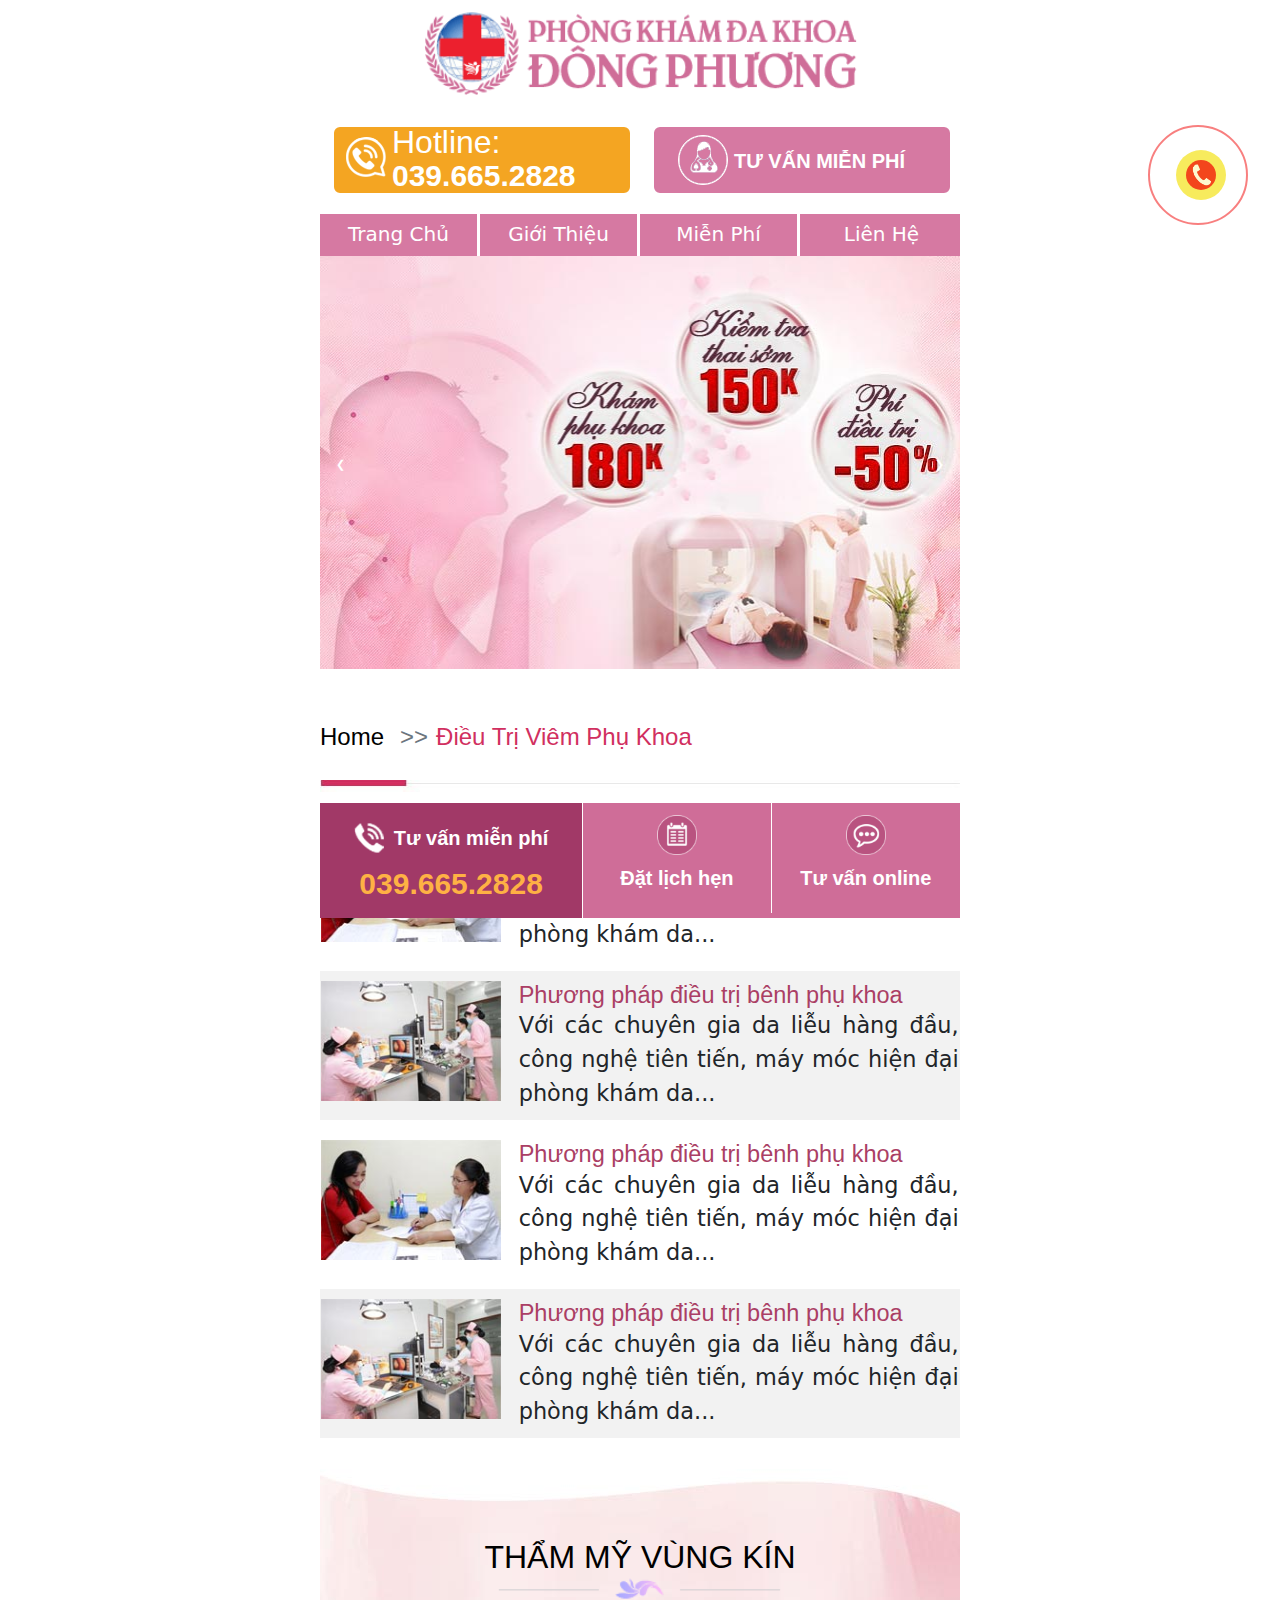
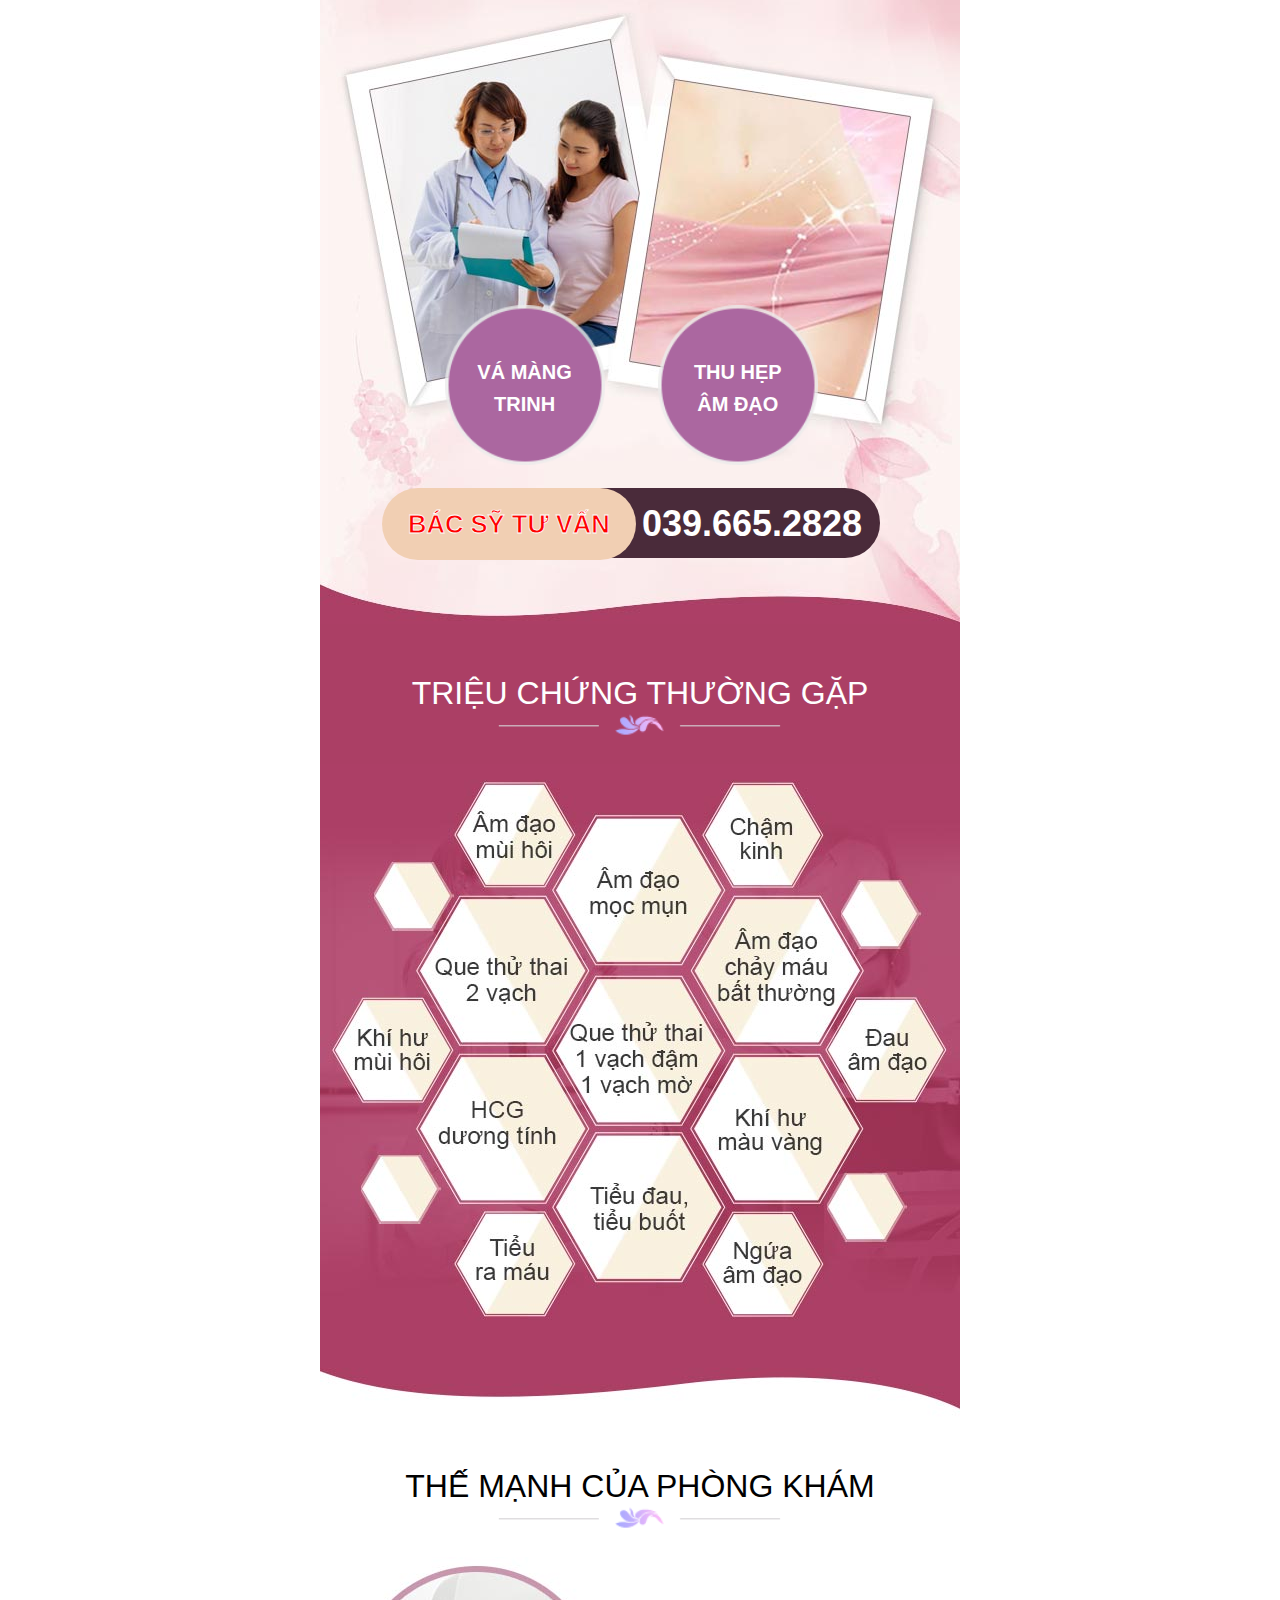
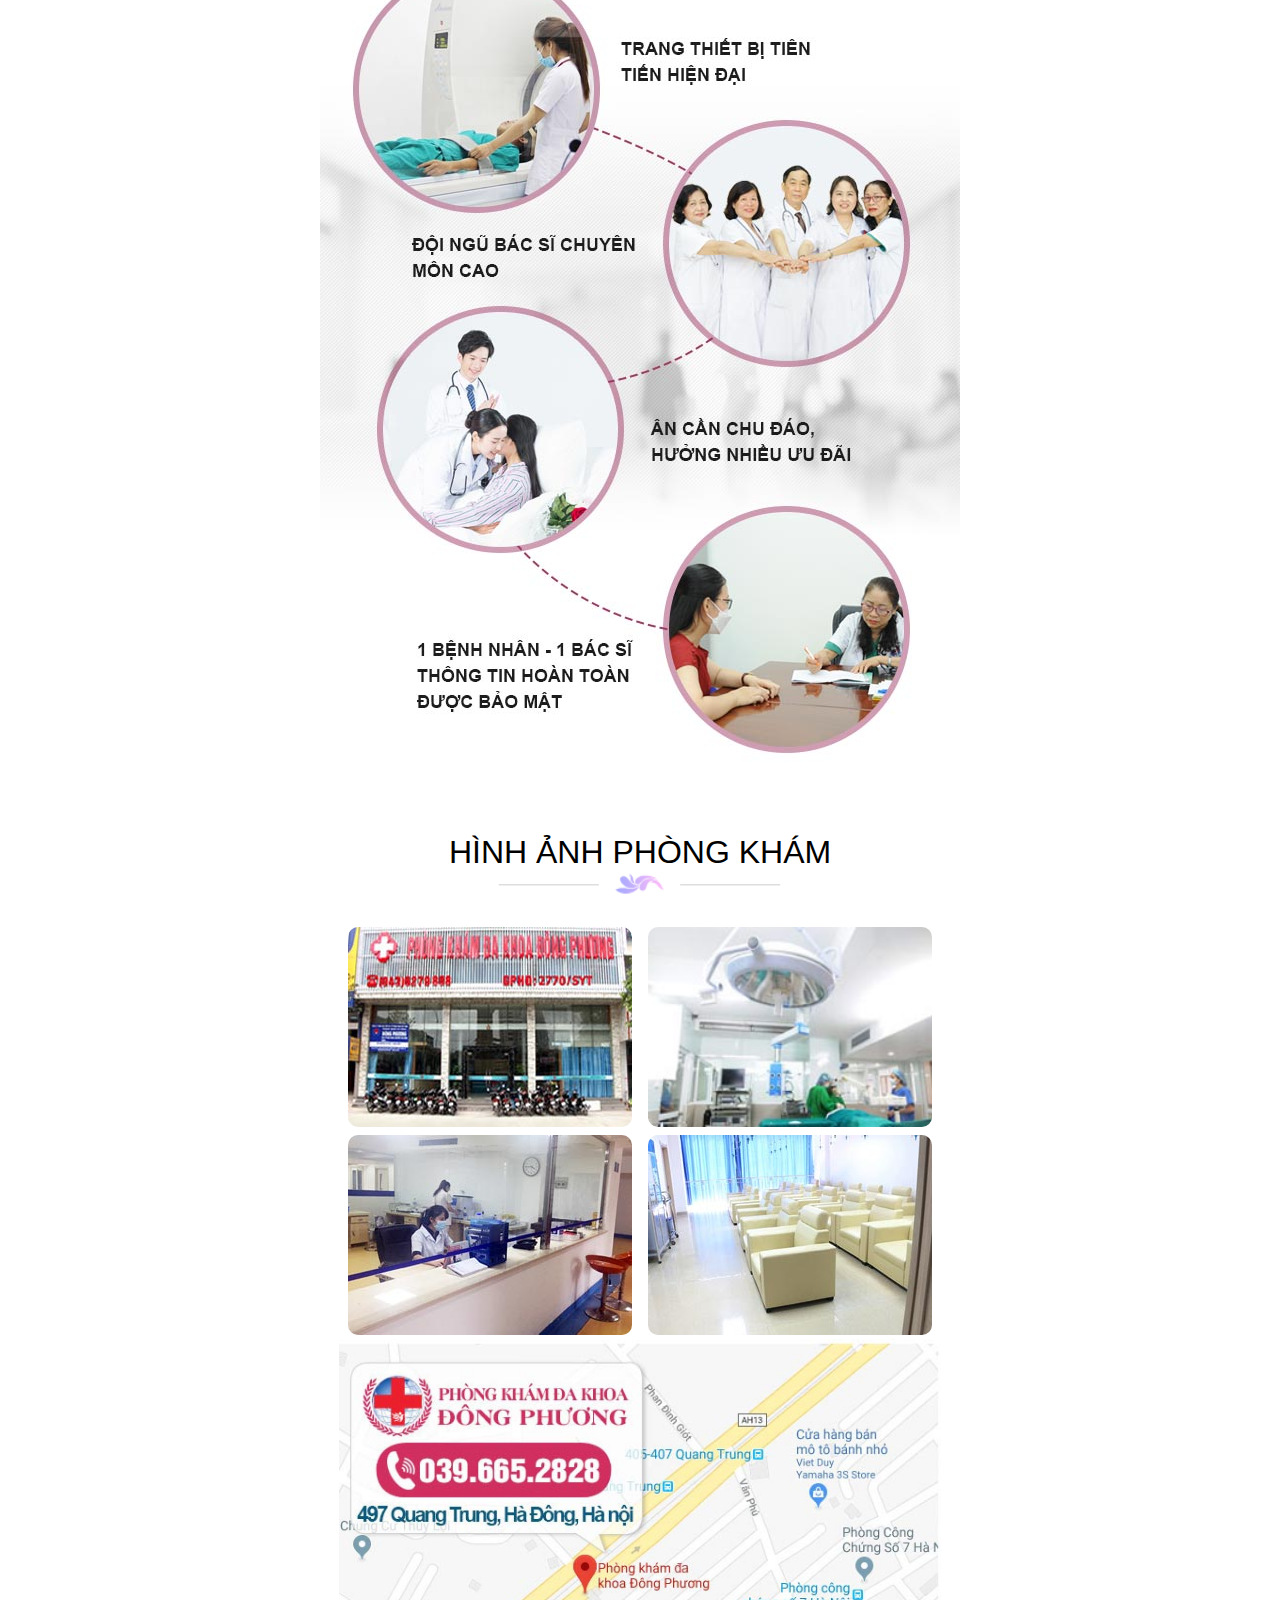
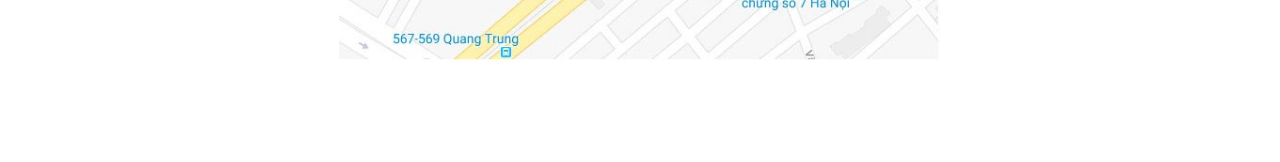
==== catalog.html @ 5e82bc2d "update_07_03_2023" ====
<!doctype html>

<html lang="en">

<head>
    <meta charset="utf-8">
    <meta name="viewport" content="width=device-width, initial-scale=1">
    <title>Điều Trị Viêm Phụ Khoa - Phòng Khám Đa Khoa Đông Phương</title>
    <meta property="fb:app_id" content="223831745413307" />
    <meta name="description" content="">
    <meta name="keywords" content="">
    <meta property="og:title" content="Phòng Khám Đa Khoa Đông Phương" />
    <meta property="og:description" content="">
    <meta property="og:image" content="">

    <!-- custom -->
    <link rel="icon" type="image/x-icon" href="./images/new/favicon.png">
    <link href="./css/mycss-catalog-new.css" rel="stylesheet">
    <!-- end-tuy chinh -->
</head>

<body style="padding:0;max-width:640px !important;">
    <!-- header -->
    <nav id="home_menu" class="navbar bg-light main-navigation home_menu">
        <div class="container home_menu_contain">       
            <div class="home_menu_button_2">
                <a href="./index.html">
                    <img src="./images/new/logo-header.png" class="show_image" alt="" />
                </a>
            </div>
        </div>
    </nav>
    <!-- end header -->

    <!-- section 1 -->
    <section id="section_1">
        <div class="row">

            <div class="col-6 header_hotline">
                <div class="hotline_button">
                    <div class="hotline_number">
                        <a class="white_text" href="tel:039.665.2828">
                            <span class="hotline_number_text_1">Hotline:</span><br/>
                            <span class="hotline_number_phone">039.665.2828</span>
                        </a>
                    </div>
                </div>
            </div>
            <div class="col-6 header_hotline">
                <div class="hotline_button_2">
                    <div class="hotline_number_2">
                        <a class="white_text" href="#">
                            <span class="hotline_number_text" style="font-weight: bold;text-transform: uppercase;">Tư Vấn Miễn Phí</span><br/>
                        </a>
                    </div>
                </div>
            </div>

        </div>
    </section>
    <!-- end section 1 -->

    <!-- section 2 -->
    <section id="section_2">
        <div class="row">
            <div class="col-3 section_2_button"><a class="white_text" href="#">Trang Chủ</a></div>
            <div class="col-3 section_2_button"><a class="white_text" href="#">Giới Thiệu</a></div>
            <div class="col-3 section_2_button"><a class="white_text" href="#">Miễn Phí</a></div>
            <div class="col-3 section_2_button_end"><a class="white_text" href="#">Liên Hệ</a></div>
        </div>
    </section>
    <!-- end section 2 -->

    <!-- section 3 -->
    <section id="section_3">
        <div class="slideshow-container">
            <div class="mySlides"><img class="show_image" src="./images/new/banner-1.jpg"></div>
            <div class="mySlides"><img class="show_image" src="./images/new/banner-1.jpg"></div>
            <a class="prev" onclick="plusSlides(-1)">❮</a>
            <a class="next" onclick="plusSlides(1)">❯</a>
        </div>
    </section>
    <!-- end section 3 -->

     <!-- section 9 -->
     <section id="section_9" class="section_6_contain">
        <nav aria-label="breadcrumb">
            <ol class="breadcrumb catalog_breadcrumb">
                <li class="breadcrumb-item"><a class="home_page_a" href="#">Home</a></li>
                <li class="breadcrumb-item active" aria-current="page">Điều Trị Viêm Phụ Khoa</li>
            </ol>
        </nav>
        <img class="show_image" src="./images/new/catalog_breadcum_line.jpg" />
        <div class="blog_item">
            <div class="blog_item_image">
                <a href="./post.html" title=""><img class="show_image" src="./images/new/section_9_thumb_1.jpg" alt="" /></a>
            </div>
            <div class="blog_content_intro">
                <a href="./post.html" title="">
                    <h3 class="blog_title">Phương pháp điều trị bênh phụ khoa</h3>
                </a>
                <p class="blog_item_desc">Với các chuyên gia da liễu hàng đầu, công nghệ tiên tiến, máy móc hiện đại phòng khám da...</p>
            </div>
        </div>
        <div class="blog_item">
            <div class="blog_item_image">
                <a href="./post.html" title=""><img class="show_image" src="./images/new/section_9_thumb_2.jpg" alt="" /></a>
            </div>
            <div class="blog_content_intro">
                <a href="./post.html" title="">
                    <h3 class="blog_title">Phương pháp điều trị bênh phụ khoa</h3>
                </a>
                <p class="blog_item_desc">Với các chuyên gia da liễu hàng đầu, công nghệ tiên tiến, máy móc hiện đại phòng khám da...</p>
            </div>
        </div>
        <div class="blog_item">
            <div class="blog_item_image">
                <a href="./post.html" title=""><img class="show_image" src="./images/new/section_9_thumb_1.jpg" alt="" /></a>
            </div>
            <div class="blog_content_intro">
                <a href="./post.html" title="">
                    <h3 class="blog_title">Phương pháp điều trị bênh phụ khoa</h3>
                </a>
                <p class="blog_item_desc">Với các chuyên gia da liễu hàng đầu, công nghệ tiên tiến, máy móc hiện đại phòng khám da...</p>
            </div>
        </div>
        <div class="blog_item">
            <div class="blog_item_image">
                <a href="./post.html" title=""><img class="show_image" src="./images/new/section_9_thumb_2.jpg" alt="" /></a>
            </div>
            <div class="blog_content_intro">
                <a href="./post.html" title="">
                    <h3 class="blog_title">Phương pháp điều trị bênh phụ khoa</h3>
                </a>
                <p class="blog_item_desc">Với các chuyên gia da liễu hàng đầu, công nghệ tiên tiến, máy móc hiện đại phòng khám da...</p>
            </div>
        </div>

    </section>
    <!-- end section 9 -->

    <!-- section-21 -->
    <section id="section_21" class="section_6_contain">
        <h2 class="h2_title">Thẩm Mỹ Vùng Kín</h2>
        <div class="row blog_list">
            <div class="col-6 section_21_button_area_1">
                <div class="section_21_button_1">
                    <div class="section_21_title_1"><a class="white_text" href="#" title="Vá Màng Trinh">Vá Màng Trinh</a></div>
                </div>
            </div>
            <div class="col-6 section_21_button_area_2">
                <div class="section_21_button_2">
                    <div class="section_21_title_2"><a class="white_text" href="#" title="Thu Hẹp Âm Đạo">Thu Hẹp Âm Đạo</a></div>
                </div>
            </div>
            <div class="col-12 section_21_button_phone">
                <button class="section_21_hotline_button"><a class="white_text" href="tel:039.665.2828">039.665.2828</a></button>
            </div>
        </div>
    </section>
    <!-- end section-21 -->

    <!-- section-22 -->
    <section id="section_22" class="section_6_contain">
        <h2 class="h2_title white_text">Triệu Chứng Thường Gặp</h2>
        <img src="./images/new/section_22_img_1.jpg" class="show_image" />
        <img src="./images/new/section_22_img_2.jpg" class="show_image" />
        <img src="./images/new/section_22_img_3.jpg" class="show_image" />
    </section>
    <!-- end section-22 -->

    <!-- section-23 -->
    <section id="section_23" class="section_6_contain">
        <h2 class="h2_title">Thế Mạnh Của Phòng Khám</h2>
        <img src="./images/new/section_23_img_1.jpg" class="show_image" />
        <img src="./images/new/section_23_img_2.jpg" class="show_image" />
        <img src="./images/new/section_23_img_3.jpg" class="show_image" />
    </section>
    <!-- end section-23 -->

   

    <!-- section 11 -->
    <section id="section_11" class="section_6_contain">
        <h2 class="h2_title">Hình Ảnh Phòng Khám</h2>
        <img src="./images/new/section_11_img_1.jpg" class="show_image section_11_image" />
        <img src="./images/new/section_11_img_2.jpg" class="show_image section_11_image" />
        <img src="./images/new/section_11_img_3.jpg" class="show_image section_11_image" />
        <img src="./images/new/section_11_img_4.jpg" class="show_image section_11_image" />
        <a>
            <img src="./images/new/section_11_google_map_1.jpg" class="show_image" />
            <img src="./images/new/section_11_google_map_2.jpg" class="show_image" />
        </a>
    </section>
    <!-- end section 11 -->

    <!-- sticker footer -->
    <footer class="site-footer">
        <ul class="site-info">
            <li class="sticker-7rem">
                <a href="#">
                    <p class="p_icon_phone">Tư vấn miễn phí</p>
                    <p class="p_hotline">039.665.2828</p>
                </a>
            </li>
            <li class="sticker-5rem">
                <a href="#">
                    <img alt="Tư vấn" class="icon-footer show_image" src="./images/new/sticker-icon-dat-lich.png" />
                    <p>Đặt lịch hẹn</p>
                    <p></p>
                </a>
            </li>
            <li class="sticker-5rem">
                <a href="#">
                    <img alt="Tư vấn" class="icon-footer show_image" src="./images/new/sticker-icon-tu-van-online.png" />
                    <p>Tư vấn online</p>
                    <p></p>
                </a>
            </li>
        </ul>
    </footer>
    <!-- .site-footer -->
    <script src="./js/myjs.js"></script>
</body>

</html>
---- css/mycss-catalog-new.css ----
@charset "UTF-8";/*!
 * Bootstrap  v5.2.1 (https://getbootstrap.com/)
 * Copyright 2011-2022 The Bootstrap Authors
 * Copyright 2011-2022 Twitter, Inc.
 * Licensed under MIT (https://github.com/twbs/bootstrap/blob/main/LICENSE)
 */:root{--bs-blue:#0d6efd;--bs-indigo:#6610f2;--bs-purple:#6f42c1;--bs-pink:#d63384;--bs-red:#dc3545;--bs-orange:#fd7e14;--bs-yellow:#ffc107;--bs-green:#198754;--bs-teal:#20c997;--bs-cyan:#0dcaf0;--bs-black:#000;--bs-white:#fff;--bs-gray:#6c757d;--bs-gray-dark:#343a40;--bs-gray-100:#f8f9fa;--bs-gray-200:#e9ecef;--bs-gray-300:#dee2e6;--bs-gray-400:#ced4da;--bs-gray-500:#adb5bd;--bs-gray-600:#6c757d;--bs-gray-700:#495057;--bs-gray-800:#343a40;--bs-gray-900:#212529;--bs-primary:#0d6efd;--bs-secondary:#6c757d;--bs-success:#198754;--bs-info:#0dcaf0;--bs-warning:#ffc107;--bs-danger:#dc3545;--bs-light:#f8f9fa;--bs-dark:#212529;--bs-primary-rgb:13,110,253;--bs-secondary-rgb:108,117,125;--bs-success-rgb:25,135,84;--bs-info-rgb:13,202,240;--bs-warning-rgb:255,193,7;--bs-danger-rgb:220,53,69;--bs-light-rgb:248,249,250;--bs-dark-rgb:33,37,41;--bs-white-rgb:255,255,255;--bs-black-rgb:0,0,0;--bs-body-color-rgb:33,37,41;--bs-body-bg-rgb:255,255,255;--bs-font-sans-serif:system-ui,-apple-system,"Segoe UI",Roboto,"Helvetica Neue","Noto Sans","Liberation Sans",Arial,sans-serif,"Apple Color Emoji","Segoe UI Emoji","Segoe UI Symbol","Noto Color Emoji";--bs-font-monospace:SFMono-Regular,Menlo,Monaco,Consolas,"Liberation Mono","Courier New",monospace;--bs-gradient:linear-gradient(180deg, rgba(255, 255, 255, 0.15), rgba(255, 255, 255, 0));--bs-body-font-family:var(--bs-font-sans-serif);--bs-body-font-size:1rem;--bs-body-font-weight:400;--bs-body-line-height:1.5;--bs-body-color:#212529;--bs-body-bg:#fff;--bs-border-width:1px;--bs-border-style:solid;--bs-border-color:#dee2e6;--bs-border-color-translucent:rgba(0, 0, 0, 0.175);--bs-border-radius:0.375rem;--bs-border-radius-sm:0.25rem;--bs-border-radius-lg:0.5rem;--bs-border-radius-xl:1rem;--bs-border-radius-2xl:2rem;--bs-border-radius-pill:50rem;--bs-link-color:#0d6efd;--bs-link-hover-color:#0a58ca;--bs-code-color:#d63384;--bs-highlight-bg:#fff3cd}*,::after,::before{box-sizing:border-box}@media (prefers-reduced-motion:no-preference){:root{scroll-behavior:smooth}}body{margin:0;font-family:var(--bs-body-font-family);font-size:var(--bs-body-font-size);font-weight:var(--bs-body-font-weight);line-height:var(--bs-body-line-height);color:var(--bs-body-color);text-align:var(--bs-body-text-align);background-color:var(--bs-body-bg);-webkit-text-size-adjust:100%;-webkit-tap-highlight-color:transparent}.h1,.h2,.h3,.h4,.h5,.h6,h1,h2,h3,h4,h5,h6{margin-top:0;margin-bottom:.5rem;font-weight:500;line-height:1.2}.h1,h1{font-size:calc(1.375rem + 1.5vw)}@media (min-width:1200px){.h1,h1{font-size:2.5rem}}.h2,h2{font-size:calc(1.325rem + .9vw)}@media (min-width:1200px){.h2,h2{font-size:2rem}}.h3,h3{font-size:calc(1.3rem + .6vw)}@media (min-width:1200px){.h3,h3{font-size:1.75rem}}.h4,h4{font-size:calc(1.275rem + .3vw)}@media (min-width:1200px){.h4,h4{font-size:1.5rem}}.h5,h5{font-size:1.25rem}.h6,h6{font-size:1rem}p{margin-top:0;margin-bottom:1rem}ol,ul{padding-left:2rem}ol,ul{margin-top:0;margin-bottom:1rem}ol ol,ol ul,ul ol,ul ul{margin-bottom:0}b{font-weight:bolder}a{color:var(--bs-link-color);text-decoration:underline}a:hover{color:var(--bs-link-hover-color)}a:not([href]):not([class]),a:not([href]):not([class]):hover{color:inherit;text-decoration:none}img{vertical-align:middle}th{text-align:inherit;text-align:-webkit-match-parent}th,tr{border-color:inherit;border-style:solid;border-width:0}label{display:inline-block}button{border-radius:0}button:focus:not(:focus-visible){outline:0}button{margin:0;font-family:inherit;font-size:inherit;line-height:inherit}button{text-transform:none}[role=button]{cursor:pointer}[list]:not([type=date]):not([type=datetime-local]):not([type=month]):not([type=week]):not([type=time])::-webkit-calendar-picker-indicator{display:none!important}[type=button],[type=reset],[type=submit],button{-webkit-appearance:button}[type=button]:not(:disabled),[type=reset]:not(:disabled),[type=submit]:not(:disabled),button:not(:disabled){cursor:pointer}::-moz-focus-inner{padding:0;border-style:none}::-webkit-datetime-edit-day-field,::-webkit-datetime-edit-fields-wrapper,::-webkit-datetime-edit-hour-field,::-webkit-datetime-edit-minute,::-webkit-datetime-edit-month-field,::-webkit-datetime-edit-text,::-webkit-datetime-edit-year-field{padding:0}::-webkit-inner-spin-button{height:auto}[type=search]{outline-offset:-2px;-webkit-appearance:textfield}::-webkit-search-decoration{-webkit-appearance:none}::-webkit-color-swatch-wrapper{padding:0}::-webkit-file-upload-button{font:inherit;-webkit-appearance:button}::file-selector-button{font:inherit;-webkit-appearance:button}[hidden]{display:none!important}.container{--bs-gutter-x:1.5rem;--bs-gutter-y:0;width:100%;padding-right:calc(var(--bs-gutter-x) * .5);padding-left:calc(var(--bs-gutter-x) * .5);margin-right:auto;margin-left:auto}@media (min-width:576px){.container{max-width:540px}}@media (min-width:768px){.container{max-width:720px}}@media (min-width:992px){.container{max-width:960px}}@media (min-width:1200px){.container{max-width:1140px}}@media (min-width:1400px){.container{max-width:1320px}}.row{--bs-gutter-x:1.5rem;--bs-gutter-y:0;display:flex;flex-wrap:wrap;margin-top:calc(-1 * var(--bs-gutter-y));margin-right:calc(-.5 * var(--bs-gutter-x));margin-left:calc(-.5 * var(--bs-gutter-x))}.row>*{flex-shrink:0;width:100%;max-width:100%;padding-right:calc(var(--bs-gutter-x) * .5);padding-left:calc(var(--bs-gutter-x) * .5);margin-top:var(--bs-gutter-y)}.col{flex:1 0 0%}.col-1{flex:0 0 auto;width:8.33333333%}.col-2{flex:0 0 auto;width:16.66666667%}.col-3{flex:0 0 auto;width:25%}.col-4{flex:0 0 auto;width:33.33333333%}.col-5{flex:0 0 auto;width:41.66666667%}.col-6{flex:0 0 auto;width:50%}.col-7{flex:0 0 auto;width:58.33333333%}.col-8{flex:0 0 auto;width:66.66666667%}.col-9{flex:0 0 auto;width:75%}.col-10{flex:0 0 auto;width:83.33333333%}.col-11{flex:0 0 auto;width:91.66666667%}.col-12{flex:0 0 auto;width:100%}.g-0{--bs-gutter-x:0}.g-0{--bs-gutter-y:0}.g-1{--bs-gutter-x:0.25rem}.g-1{--bs-gutter-y:0.25rem}.g-2{--bs-gutter-x:0.5rem}.g-2{--bs-gutter-y:0.5rem}.g-3{--bs-gutter-x:1rem}.g-3{--bs-gutter-y:1rem}.g-4{--bs-gutter-x:1.5rem}.g-4{--bs-gutter-y:1.5rem}.g-5{--bs-gutter-x:3rem}.g-5{--bs-gutter-y:3rem}:not(.btn-check)+.btn:hover{color:var(--bs-btn-hover-color);background-color:var(--bs-btn-hover-bg);border-color:var(--bs-btn-hover-border-color)}:not(.btn-check)+.btn:active{color:var(--bs-btn-active-color);background-color:var(--bs-btn-active-bg);border-color:var(--bs-btn-active-border-color)}:not(.btn-check)+.btn:active:focus-visible{box-shadow:var(--bs-btn-focus-box-shadow)}.nav{--bs-nav-link-padding-x:1rem;--bs-nav-link-padding-y:0.5rem;--bs-nav-link-color:var(--bs-link-color);--bs-nav-link-hover-color:var(--bs-link-hover-color);--bs-nav-link-disabled-color:#6c757d;display:flex;flex-wrap:wrap;padding-left:0;margin-bottom:0;list-style:none}.nav-link{display:block;padding:var(--bs-nav-link-padding-y) var(--bs-nav-link-padding-x);font-size:var(--bs-nav-link-font-size);font-weight:var(--bs-nav-link-font-weight);color:var(--bs-nav-link-color);text-decoration:none;transition:color .15s ease-in-out,background-color .15s ease-in-out,border-color .15s ease-in-out}@media (prefers-reduced-motion:reduce){.nav-link{transition:none}}.nav-link:focus,.nav-link:hover{color:var(--bs-nav-link-hover-color)}.navbar{--bs-navbar-padding-x:0;--bs-navbar-padding-y:0.5rem;--bs-navbar-color:rgba(0, 0, 0, 0.55);--bs-navbar-hover-color:rgba(0, 0, 0, 0.7);--bs-navbar-disabled-color:rgba(0, 0, 0, 0.3);--bs-navbar-active-color:rgba(0, 0, 0, 0.9);--bs-navbar-brand-padding-y:0.3125rem;--bs-navbar-brand-margin-end:1rem;--bs-navbar-brand-font-size:1.25rem;--bs-navbar-brand-color:rgba(0, 0, 0, 0.9);--bs-navbar-brand-hover-color:rgba(0, 0, 0, 0.9);--bs-navbar-nav-link-padding-x:0.5rem;--bs-navbar-toggler-padding-y:0.25rem;--bs-navbar-toggler-padding-x:0.75rem;--bs-navbar-toggler-font-size:1.25rem;--bs-navbar-toggler-icon-bg:url("data:image/svg+xml,%3csvg xmlns='http://www.w3.org/2000/svg' viewBox='0 0 30 30'%3e%3cpath stroke='rgba%280, 0, 0, 0.55%29' stroke-linecap='round' stroke-miterlimit='10' stroke-width='2' d='M4 7h22M4 15h22M4 23h22'/%3e%3c/svg%3e");--bs-navbar-toggler-border-color:rgba(0, 0, 0, 0.1);--bs-navbar-toggler-border-radius:0.375rem;--bs-navbar-toggler-focus-width:0.25rem;--bs-navbar-toggler-transition:box-shadow 0.15s ease-in-out;position:relative;display:flex;flex-wrap:wrap;align-items:center;justify-content:space-between;padding:var(--bs-navbar-padding-y) var(--bs-navbar-padding-x)}.navbar>.container{display:flex;flex-wrap:inherit;align-items:center;justify-content:space-between}.navbar-nav{--bs-nav-link-padding-x:0;--bs-nav-link-padding-y:0.5rem;--bs-nav-link-color:var(--bs-navbar-color);--bs-nav-link-hover-color:var(--bs-navbar-hover-color);--bs-nav-link-disabled-color:var(--bs-navbar-disabled-color);display:flex;flex-direction:column;padding-left:0;margin-bottom:0;list-style:none}.navbar-nav .nav-link.active,.navbar-nav .show>.nav-link{color:var(--bs-navbar-active-color)}.navbar-text{padding-top:.5rem;padding-bottom:.5rem;color:var(--bs-navbar-color)}.navbar-text a,.navbar-text a:focus,.navbar-text a:hover{color:var(--bs-navbar-active-color)}.breadcrumb{--bs-breadcrumb-padding-x:0;--bs-breadcrumb-padding-y:0;--bs-breadcrumb-margin-bottom:1rem;--bs-breadcrumb-divider-color:#6c757d;--bs-breadcrumb-item-padding-x:0.5rem;--bs-breadcrumb-item-active-color:#6c757d;display:flex;flex-wrap:wrap;padding:var(--bs-breadcrumb-padding-y) var(--bs-breadcrumb-padding-x);margin-bottom:var(--bs-breadcrumb-margin-bottom);font-size:var(--bs-breadcrumb-font-size);list-style:none;background-color:var(--bs-breadcrumb-bg);border-radius:var(--bs-breadcrumb-border-radius)}.breadcrumb-item+.breadcrumb-item{padding-left:var(--bs-breadcrumb-item-padding-x)}.breadcrumb-item+.breadcrumb-item::before{float:left;padding-right:var(--bs-breadcrumb-item-padding-x);color:var(--bs-breadcrumb-divider-color);content:var(--bs-breadcrumb-divider, "/")}.breadcrumb-item.active{color:var(--bs-breadcrumb-item-active-color)}.pagination{--bs-pagination-padding-x:0.75rem;--bs-pagination-padding-y:0.375rem;--bs-pagination-font-size:1rem;--bs-pagination-color:var(--bs-link-color);--bs-pagination-bg:#fff;--bs-pagination-border-width:1px;--bs-pagination-border-color:#dee2e6;--bs-pagination-border-radius:0.375rem;--bs-pagination-hover-color:var(--bs-link-hover-color);--bs-pagination-hover-bg:#e9ecef;--bs-pagination-hover-border-color:#dee2e6;--bs-pagination-focus-color:var(--bs-link-hover-color);--bs-pagination-focus-bg:#e9ecef;--bs-pagination-focus-box-shadow:0 0 0 0.25rem rgba(13, 110, 253, 0.25);--bs-pagination-active-color:#fff;--bs-pagination-active-bg:#0d6efd;--bs-pagination-active-border-color:#0d6efd;--bs-pagination-disabled-color:#6c757d;--bs-pagination-disabled-bg:#fff;--bs-pagination-disabled-border-color:#dee2e6;display:flex;padding-left:0;list-style:none}.page-link{position:relative;display:block;padding:var(--bs-pagination-padding-y) var(--bs-pagination-padding-x);font-size:var(--bs-pagination-font-size);color:var(--bs-pagination-color);text-decoration:none;background-color:var(--bs-pagination-bg);border:var(--bs-pagination-border-width) solid var(--bs-pagination-border-color);transition:color .15s ease-in-out,background-color .15s ease-in-out,border-color .15s ease-in-out,box-shadow .15s ease-in-out}@media (prefers-reduced-motion:reduce){.page-link{transition:none}}.page-link:hover{z-index:2;color:var(--bs-pagination-hover-color);background-color:var(--bs-pagination-hover-bg);border-color:var(--bs-pagination-hover-border-color)}.page-link:focus{z-index:3;color:var(--bs-pagination-focus-color);background-color:var(--bs-pagination-focus-bg);outline:0;box-shadow:var(--bs-pagination-focus-box-shadow)}.active>.page-link,.page-link.active{z-index:3;color:var(--bs-pagination-active-color);background-color:var(--bs-pagination-active-bg);border-color:var(--bs-pagination-active-border-color)}.page-item:not(:first-child) .page-link{margin-left:-1px}.page-item:first-child .page-link{border-top-left-radius:var(--bs-pagination-border-radius);border-bottom-left-radius:var(--bs-pagination-border-radius)}.page-item:last-child .page-link{border-top-right-radius:var(--bs-pagination-border-radius);border-bottom-right-radius:var(--bs-pagination-border-radius)}@-webkit-keyframes progress-bar-stripes{0%{background-position-x:1rem}}@keyframes progress-bar-stripes{0%{background-position-x:1rem}}@-webkit-keyframes spinner-border{to{transform:rotate(360deg)}}@keyframes spinner-border{to{transform:rotate(360deg)}}@-webkit-keyframes spinner-grow{0%{transform:scale(0)}50%{opacity:1;transform:none}}@keyframes spinner-grow{0%{transform:scale(0)}50%{opacity:1;transform:none}}@-webkit-keyframes placeholder-glow{50%{opacity:.2}}@keyframes placeholder-glow{50%{opacity:.2}}@-webkit-keyframes placeholder-wave{100%{-webkit-mask-position:-200% 0;mask-position:-200% 0}}@keyframes placeholder-wave{100%{-webkit-mask-position:-200% 0;mask-position:-200% 0}}.text-bg-info{color:#000!important;background-color:RGBA(13,202,240,var(--bs-bg-opacity,1))!important}.text-bg-light{color:#000!important;background-color:RGBA(248,249,250,var(--bs-bg-opacity,1))!important}.link-info{color:#0dcaf0!important}.link-info:focus,.link-info:hover{color:#3dd5f3!important}.link-light{color:#f8f9fa!important}.link-light:focus,.link-light:hover{color:#f9fafb!important}.end-0{right:0!important}.end-50{right:50%!important}.end-100{right:100%!important}.h-25{height:25%!important}.h-50{height:50%!important}.h-75{height:75%!important}.h-100{height:100%!important}.m-0{margin:0!important}.m-1{margin:.25rem!important}.m-2{margin:.5rem!important}.m-3{margin:1rem!important}.m-4{margin:1.5rem!important}.m-5{margin:3rem!important}.p-0{padding:0!important}.p-1{padding:.25rem!important}.p-2{padding:.5rem!important}.p-3{padding:1rem!important}.p-4{padding:1.5rem!important}.p-5{padding:3rem!important}.px-0{padding-right:0!important;padding-left:0!important}.px-1{padding-right:.25rem!important;padding-left:.25rem!important}.px-2{padding-right:.5rem!important;padding-left:.5rem!important}.px-3{padding-right:1rem!important;padding-left:1rem!important}.px-4{padding-right:1.5rem!important;padding-left:1.5rem!important}.px-5{padding-right:3rem!important;padding-left:3rem!important}.text-end{text-align:right!important}.text-info{--bs-text-opacity:1;color:rgba(var(--bs-info-rgb),var(--bs-text-opacity))!important}.text-light{--bs-text-opacity:1;color:rgba(var(--bs-light-rgb),var(--bs-text-opacity))!important}.text-white{--bs-text-opacity:1;color:rgba(var(--bs-white-rgb),var(--bs-text-opacity))!important}.text-body{--bs-text-opacity:1;color:rgba(var(--bs-body-color-rgb),var(--bs-text-opacity))!important}.text-white-50{--bs-text-opacity:1;color:rgba(255,255,255,.5)!important}.bg-info{--bs-bg-opacity:1;background-color:rgba(var(--bs-info-rgb),var(--bs-bg-opacity))!important}.bg-light{--bs-bg-opacity:1;background-color:rgba(var(--bs-light-rgb),var(--bs-bg-opacity))!important}.bg-white{--bs-bg-opacity:1;background-color:rgba(var(--bs-white-rgb),var(--bs-bg-opacity))!important}.bg-body{--bs-bg-opacity:1;background-color:rgba(var(--bs-body-bg-rgb),var(--bs-bg-opacity))!important}:root{--site-primary-color:#047f3e;--font-primary-color:#333;--font-second-color:#FFF}@font-face{font-family:'UTM Alter Gothic';src:url(../fonts/utm-alter-gothic.ttf)}body{font-size:.6rem;padding-top:3.6rem;padding-bottom:115px;max-width:640px;margin:auto}a{text-decoration:none}img{max-width:100%}.navbar-nav{margin-bottom:0!important}.main-navigation{max-width:640px;margin:auto;background:#f1eaee!important}.img-logo{height:2rem;object-fit:contain}.content-section{padding:20px 0}.container{max-width:100%}.img-content{width:100%}.content-title{font-size:28px;font-weight:700}.img-hotline{left:0;right:0;bottom:-22px;margin:auto;width:400px;position:absolute}.site-info{margin:auto;padding-left:0;max-width:640px;left:0;right:0;bottom:0;position:fixed;display:inline-flex;justify-content:space-between;background:#066739}.site-info li{width:25%;height:100%;padding:.3rem;list-style:none;display:inline-flex;flex-direction:column;align-items:center;justify-content:center;text-align:center}.site-info li:not(:last-child){border-right:solid 1px var(--font-second-color)}.site-info li p{margin-top:.2rem;margin-bottom:0}.icon-footer{width:50px;height:50px;object-fit:contain}.site-info,.site-info a,.site-info a:focus,.site-info a:hover,.site-info a:visited{color:var(--font-second-color)}.content-title{font-size:1rem}.img-hotline{width:80%;bottom:-15px}.site-info{font-size:16px}.icon-footer{width:40px;height:40px}.site-info li{padding:.3rem,.1rem;font-size:.5rem}.content_content p{margin:0}.content_content p:last-child{font-size:.25rem;text-transform:lowercase}.navbar-nav .nav-link{padding-left:1rem;color:#fff}.navbar>.container{justify-content:unset}.blog_item{padding-top:3.5%}.blog_title{font-size:23.5px;color:#036234;font-family:Arial;text-align:-webkit-left}.show_image{width:100%}.home_menu{--bs-navbar-padding-y:0;--bs-navbar-toggler-padding-y:0.5rem;--bs-navbar-brand-margin-end:0;--bs-navbar-brand-font-size:0.5rem;--bs-navbar-toggler-padding-x:unset;--bs-navbar-toggler-font-size:unset}.home_menu_contain{--bs-gutter-x:0;background-color:#009949}#section_1{margin-top:15px;margin-bottom:15px}#section_2{--bs-body-line-height:0;max-width:640px;font-size:0;text-align:center}.menu_text{font-size:18px;background-color:#036234;min-height:40px;text-align:center;border-right:solid 2px #fff}.menu_text>span{color:#fff;font-family:Arial;vertical-align:-webkit-baseline-middle}.section_2_a{display:inline-block}#section_3{margin-top:0;margin-bottom:0}#section_4{--bs-body-line-height:0;max-width:640px;font-size:0}.section_4_a{display:inline-block;max-width:33%}#section_5{--bs-body-line-height:0;max-width:640px;font-size:0}.section_5_a{display:inline-block;max-width:33%}.section_6_contain{--bs-body-line-height:0;max-width:640px;font-size:0;text-align:center}.section_6_a{display:inline-block;max-width:33%}#section_7{--bs-body-line-height:0;max-width:640px;font-size:0}.section_7_a{display:inline-block;max-width:50%}#section_8{--bs-body-line-height:0;max-width:640px;font-size:0}#section_9{--bs-body-line-height:0;max-width:640px;font-size:0;background-image:url(../images/sec_9_bg.jpg);background-size:cover;background-repeat:no-repeat;min-height:450px;background-position-x:center}.section_9_contain{margin-left:10%;margin-right:10%;padding-top:14%}.section_9_title{font-size:17px;color:red;padding-top:6.5%;text-align:center;font-weight:bolder;text-align:center}.section_9_desc{font-family:Arial;font-size:17px;text-align:justify;font-weight:500}#section_10{--bs-body-line-height:0;max-width:640px;font-size:0}.section_10_contain{text-align:center;position:relative;margin-top:-12.3%;margin-bottom:4.5%}.section_10_contain_1{display:inline-block;max-width:30%;background-color:transparent;border:unset}.section_10_contain_2{display:inline-block;min-width:20%;background-color:transparent;border:unset}#section_11{--bs-body-line-height:0;max-width:640px;font-size:0;margin:0 3%}.blog_item_image{padding-right:calc(var(--bs-gutter-x) * .2)}.blog_item_desc{padding-left:calc(var(--bs-gutter-x) * .2)}#section_12{--bs-body-line-height:0;max-width:640px;font-size:0}.section_12_a{display:inline-block;max-width:25%}#section_13{--bs-body-line-height:0;max-width:640px;font-size:0;background-image:url(../images/sec_13_bg.jpg);background-size:cover;background-repeat:no-repeat;min-height:450px;background-position-x:center}#section_14{--bs-body-line-height:0;max-width:640px;font-size:0}.section_14_a{display:inline-block;max-width:33%}#section_15{--bs-body-line-height:0;max-width:640px;font-size:0}.section_15_thumb{margin:5% 35%}.section_15_title{font-family:Arial;font-size:20px;text-align:center;font-weight:700;margin:2% 20%;text-transform:uppercase}.section_15_desc{font-family:Arial;font-size:20px;text-align:center;margin:0 20%}.section_15_content{border:2px;border-style:solid;border-radius:15px;border-color:#bf9d16;font-size:14px;margin:5%}.section_15_content>p{margin:2%;font-size:15px;text-align:justify}#section_16{--bs-body-line-height:0;max-width:640px;font-size:0}#section_17{--bs-body-line-height:0;max-width:640px;font-size:0;background-color:#0e894e}.section_17_contain{font-size:22.5px;font-family:Arial;margin:2% 7%;padding-bottom:18%;color:#fff}.section_17_contain>p{margin:2% 0;font-weight:500}.section_17_contain>p>span{font-weight:700}.p_footer_title_hotline{display:block;padding-left:40px}.p_footer_title_hotline:before{content:'';background:url(../images/footer_icon_hotline.png);background-size:30px 30px;position:absolute;width:30px;height:30px;margin-left:-40px;margin-top:.1%}.mySlides{display:none}#section_3>div>div>img{vertical-align:middle}.slideshow-container{max-width:100%;position:relative;margin:auto}.next,.prev{cursor:pointer;position:absolute;top:50%;width:auto;padding:16px;margin-top:-22px;color:#fff;font-weight:700;font-size:18px;transition:.6s ease;border-radius:0 3px 3px 0;user-select:none}.next{right:0;border-radius:3px 0 0 3px}.next:hover,.prev:hover{background-color:rgba(0,0,0,0)}.text{color:#f2f2f2;font-size:15px;padding:8px 12px;position:absolute;bottom:8px;width:100%;text-align:center}.active{background-color:#717171}@keyframes fade{from{opacity:.4}to{opacity:1}}.next,.prev,.text{font-size:11px}@media only screen and (max-width:550px){#section_12{margin-top:5%}.section_17_contain{font-size:16px}.p_footer_title_hotline{padding-left:30px}.p_footer_title_hotline:before{background-size:25px 25px;width:25px;height:25px;margin-left:-30px;margin-top:-.2%}}@media only screen and (max-width:450px){.menu_text{font-size:14px;min-height:30px}.section_17_contain{font-size:13px}.p_footer_title_hotline{padding-left:30px}.p_footer_title_hotline:before{background-size:20px 20px;width:20px;height:20px;margin-left:-30px}.blog_title{font-size:14px}#section_12{margin:0 6%}}@media only screen and (max-width:350px){.menu_text{font-size:12px;min-height:30px}.section_17_contain{font-size:10px}.p_footer_title_hotline{padding-left:25px}.p_footer_title_hotline:before{background-size:15px 15px;width:15px;height:15px;margin-left:-25px}.blog_title{font-size:12px}}.home_page_a,.home_page_a:hover{color:#000}#content_list{--bs-body-line-height:0;max-width:640px;font-size:0;margin:0 3%}.catalog_breadcrumb{font-size:24px;--bs-breadcrumb-margin-bottom:0.3rem;font-family:Arial}.breadcrumb-item.active{color:#036234;background-color:transparent}.breadcrumb-item+.breadcrumb-item{padding:0 .2rem}.breadcrumb-item+.breadcrumb-item::before{content:var(--bs-breadcrumb-divider, ">>");padding:0 .2rem}.pagination{display:flex;justify-content:center;font-size:14px;margin-top:1rem;margin-bottom:1rem}.pagination>li{display:block;color:#000;font-size:18px;float:left;padding:2px 18px;margin:0 .3%;text-decoration:none;background:#d6d6d6}.pagination>li.active{background-color:#066739}.pagination>li.active>a{color:#fff}.pagination>li>a{color:#000}@media only screen and (max-width:550px){#content_list{margin:0 6%}}@media only screen and (max-width:450px){.catalog_breadcrumb{font-size:16px}#content_list{margin:0 6%}.pagination>li{font-size:12px}}@media only screen and (max-width:400px){.catalog_breadcrumb{font-size:16px}#content_list{margin:0 6%}.pagination>li{font-size:10px}}.white_text{color:#fff!important;vertical-align:middle}.show_image{width:100%}.h2_title{font-size:.8rem;font-family:Arial;text-transform:uppercase;color:#02a9c4;background-image:url(../images/h2_title_bg.png);background-position:center;background-size:cover;background-repeat:no-repeat;height:2rem;text-align:center;padding-top:.25rem}#section_1,#section_10,#section_11,#section_12,#section_2,#section_6,#section_7,#section_8,#section_9{font-size:.58rem}#section_10>.row,#section_11>.row,#section_12>.row,#section_1>.row,#section_2>.row,#section_3>.slideshow-container,#section_6>.row,#section_7>.row,#section_8>.row,#section_9>.row{margin:0}#section_3{background:#fff;background-color:#fff}#section_10,#section_11,#section_12,#section_7,#section_8,#section_9{padding-top:1.25rem}#section_10{background-image:url(../images/sec_10_backgroud.jpg);background-size:cover;background-repeat:no-repeat;padding-bottom:1.25rem}#section_10>.blog_list{padding-top:2rem}.home_menu_contain{background-color:#fff;color:#00b9d7}.home_menu_button_2{width:11rem;text-align:center;padding:.25rem .75rem}.navbar-nav .nav-link{color:#00b9d7;border-top:.05rem solid gray}.header_logo{line-height:.75rem;padding:0 .4rem}.header_hotline{padding:0 .15rem .05rem .25rem}.hotline_button{background-color:#e1ab31;border:solid .1rem #fff;border-radius:.25rem}.hotline_button_2{background-color:#00b9d7;border:solid .1rem #fff;border-radius:.25rem}.hotline_number,.hotline_number_2{padding-left:1.45rem;font-family:Arial;font-size:.6rem;text-align:left;line-height:.75rem}.hotline_number_2{padding-left:2rem;line-height:1.6rem;background-color:#00b9d7;border-radius:.25rem}.hotline_number:before,.hotline_number_2:before{content:'';position:absolute;width:1rem;height:1rem;margin-left:-1.15rem;margin-top:.25rem}.hotline_number:before{background:url(../images/section_1_button_icon_hotline.png);background-size:cover}.hotline_number_2:before{margin-top:.2rem;width:1.25rem;height:1.25rem;margin-left:-1.4rem;background:url(../images/section_1_button_icon_tu_van.png);background-size:cover}.hotline_number_text{font-family:Arial;font-size:.5rem}.hotline_number_phone{text-transform:uppercase;font-family:Arial;font-size:.65rem;font-weight:700}.section_2_button,.section_2_button_end{color:#fff;line-height:.4rem;font-size:.5rem;padding:.25rem .1rem .35rem .1rem}.section_2_button{background-color:#00b9d7;border-right-color:#fff;border-right-style:solid}.section_2_button_end{background-color:#00b9d7;border-left-color:#00b9d7;border-left-style:solid}.section_6_button_1{background-image:url(../images/sec_6_button_1.jpg)}.section_6_button_2{background-image:url(../images/sec_6_button_2.jpg)}.section_6_button_3{background-image:url(../images/sec_6_button_3.jpg)}.section_6_button_4{background-image:url(../images/sec_6_button_4.jpg)}.section_6_button_5{background-image:url(../images/sec_6_button_5.jpg)}.section_6_button_6{background-image:url(../images/sec_6_button_6.jpg)}.section_6_button_7{background-image:url(../images/sec_6_button_7.jpg)}.section_6_button_8{background-image:url(../images/sec_6_button_8.jpg)}.section_6_button_9{background-image:url(../images/sec_6_button_9.jpg)}.section_6_button_1,.section_6_button_2,.section_6_button_3,.section_6_button_4,.section_6_button_5,.section_6_button_6,.section_6_button_7,.section_6_button_8,.section_6_button_9{height:5rem;width:5rem;background-size:cover;margin:.165rem}.section_6_title{position:absolute;padding-top:3.45rem;margin-left:-1.6rem;width:3.5rem;line-height:.65rem;text-transform:uppercase}.section_7_button{height:4rem;width:4rem;background-image:url(../images/sec_7_button_bg.png);background-size:contain;background-repeat:no-repeat;margin-left:-.55rem}.section_7_title{text-transform:uppercase;font-size:.42rem;text-align:center;font-family:Arial;margin:-.5rem 0 0 0}#section_9{background-image:none}#section_9>div>div.col-7{padding-left:.5rem}#section_9>div>div.col-7>p{text-align:left;font-size:.52rem}#section_9>div>div.col-7>p>a{color:red;font-weight:500}.blog_item_desc,.blog_item_image{padding-left:0}.blog_title{font-size:23.5px;color:#59bcd1;font-family:Arial;text-align:-webkit-left}.section_10_button{background:repeating-linear-gradient(90deg,#02a9c4 24%,#0190b1 100%);border-radius:.5rem;margin:.25rem .4rem;width:7.2rem;height:1.8rem;text-align:left;font-size:.5rem;font-family:Arial}.section_10_title{vertical-align:middle;padding-left:1.2rem;color:#fff;font-size:.45rem;font-family:Arial;font-weight:500}.section_10_title::before{content:'';position:absolute;margin-top:.45rem;width:1rem;height:.85rem;margin-left:-1.5rem;background-image:url(../images/sec_10_button_icon.png);background-size:cover;background-repeat:no-repeat}#section_10>div>div>div>a{vertical-align:-webkit-baseline-middle}.section_11_image{padding-left:0;padding-right:0;padding-bottom:1rem}.section_11_title{padding-top:.5rem}#section_12,#section_17{background:#00b9d7;margin:0;padding-bottom:1rem}.site-info,.sticker-5rem{background-color:#008399}.site-info .sticker-7rem{background-color:#009ab4;width:7rem}.site-info .sticker-5rem{width:5rem}.sticker-5rem,.sticker-7rem{font-weight:700;font-family:Arial;text-align:center}.p_icon_phone{padding-left:1rem}.p_icon_phone:before{content:'';background-size:cover;position:absolute;background-position:center;background-position-y:center;margin-left:-1rem;width:.75rem;height:.75rem;background-image:url(../images/sticker-icon-phone.png)}.p_hotline{color:red;font-size:.75rem;text-shadow:-.05rem 0 #fff,0 .05rem #fff,.05rem 0 #fff,0 -.05rem #fff}.home_menu_button_2{width:100%}.site-info{margin-bottom:-.45rem}.pagination>li.active{background-color:#00afcc}.breadcrumb-item.active{color:#00afcc;background-color:transparent}#home_menu>div>div.home_menu_button_2{width:70%}.button_2_contain,.post_content_button_2{background:linear-gradient(70deg,#e3a33b,#e08e2c,#de791e);border-radius:.5rem}.post_content_button_1,.post_content_button_2{width:5.8rem}.post_content_button_1{margin-left:2rem;margin-right:.25rem}.post_content_button_2{margin-left:.25rem;margin-right:2rem}.button_1_contain,.post_content_button_1{background:linear-gradient(70deg,#48d7f0,#15bfdd,#00afcc);border-radius:.5rem}.button_1_contain,.button_2_contain{color:#fff;font-size:.45rem;margin:.15rem 0;border:solid .07rem #fff;font-style:italic;padding-left:.6rem;padding-right:.15rem}.button_1_contain::before,.button_2_contain::before{content:'';margin-left:-.75rem;background-size:cover;position:absolute;background-position:center;background-position-y:center;margin-top:.15rem;width:.6rem;height:.5rem}.button_1_contain::before{background-image:url(../images/post_content_icon_button_1.png)}.button_2_contain::before{background-image:url(../images/post_content_icon_button_2.png)}.home_menu_contain>button{background:#fff;border-radius:0}#content>div>div.post_button_contain{margin-top:.5rem}/*!
 * Bootstrap  v5.2.1 (https://getbootstrap.com/)
 * Copyright 2011-2022 The Bootstrap Authors
 * Copyright 2011-2022 Twitter, Inc.
 * Licensed under MIT (https://github.com/twbs/bootstrap/blob/main/LICENSE)
 */:root{--bs-blue:#0d6efd;--bs-indigo:#6610f2;--bs-purple:#6f42c1;--bs-pink:#d63384;--bs-red:#dc3545;--bs-orange:#fd7e14;--bs-yellow:#ffc107;--bs-green:#198754;--bs-teal:#20c997;--bs-cyan:#0dcaf0;--bs-black:#000;--bs-white:#fff;--bs-gray:#6c757d;--bs-gray-dark:#343a40;--bs-gray-100:#f8f9fa;--bs-gray-200:#e9ecef;--bs-gray-300:#dee2e6;--bs-gray-400:#ced4da;--bs-gray-500:#adb5bd;--bs-gray-600:#6c757d;--bs-gray-700:#495057;--bs-gray-800:#343a40;--bs-gray-900:#212529;--bs-primary:#0d6efd;--bs-secondary:#6c757d;--bs-success:#198754;--bs-info:#0dcaf0;--bs-warning:#ffc107;--bs-danger:#dc3545;--bs-light:#f8f9fa;--bs-dark:#212529;--bs-primary-rgb:13,110,253;--bs-secondary-rgb:108,117,125;--bs-success-rgb:25,135,84;--bs-info-rgb:13,202,240;--bs-warning-rgb:255,193,7;--bs-danger-rgb:220,53,69;--bs-light-rgb:248,249,250;--bs-dark-rgb:33,37,41;--bs-white-rgb:255,255,255;--bs-black-rgb:0,0,0;--bs-body-color-rgb:33,37,41;--bs-body-bg-rgb:255,255,255;--bs-font-sans-serif:system-ui,-apple-system,"Segoe UI",Roboto,"Helvetica Neue","Noto Sans","Liberation Sans",Arial,sans-serif,"Apple Color Emoji","Segoe UI Emoji","Segoe UI Symbol","Noto Color Emoji";--bs-font-monospace:SFMono-Regular,Menlo,Monaco,Consolas,"Liberation Mono","Courier New",monospace;--bs-gradient:linear-gradient(180deg, rgba(255, 255, 255, 0.15), rgba(255, 255, 255, 0));--bs-body-font-family:var(--bs-font-sans-serif);--bs-body-font-size:1rem;--bs-body-font-weight:400;--bs-body-line-height:1.5;--bs-body-color:#212529;--bs-body-bg:#fff;--bs-border-width:1px;--bs-border-style:solid;--bs-border-color:#dee2e6;--bs-border-color-translucent:rgba(0, 0, 0, 0.175);--bs-border-radius:0.375rem;--bs-border-radius-sm:0.25rem;--bs-border-radius-lg:0.5rem;--bs-border-radius-xl:1rem;--bs-border-radius-2xl:2rem;--bs-border-radius-pill:50rem;--bs-link-color:#0d6efd;--bs-link-hover-color:#0a58ca;--bs-code-color:#d63384;--bs-highlight-bg:#fff3cd}*,::after,::before{box-sizing:border-box}@media (prefers-reduced-motion:no-preference){:root{scroll-behavior:smooth}}body{margin:0;font-family:var(--bs-body-font-family);font-size:var(--bs-body-font-size);font-weight:var(--bs-body-font-weight);line-height:var(--bs-body-line-height);color:var(--bs-body-color);text-align:var(--bs-body-text-align);background-color:var(--bs-body-bg);-webkit-text-size-adjust:100%;-webkit-tap-highlight-color:transparent}.h1,.h2,.h3,.h4,.h5,.h6,h1,h2,h3,h4,h5,h6{margin-top:0;margin-bottom:.5rem;font-weight:500;line-height:1.2}.h1,h1{font-size:calc(1.375rem + 1.5vw)}@media (min-width:1200px){.h1,h1{font-size:2.5rem}}.h2,h2{font-size:calc(1.325rem + .9vw)}@media (min-width:1200px){.h2,h2{font-size:2rem}}.h3,h3{font-size:calc(1.3rem + .6vw)}@media (min-width:1200px){.h3,h3{font-size:1.75rem}}.h4,h4{font-size:calc(1.275rem + .3vw)}@media (min-width:1200px){.h4,h4{font-size:1.5rem}}.h5,h5{font-size:1.25rem}.h6,h6{font-size:1rem}p{margin-top:0;margin-bottom:1rem}ul{padding-left:2rem}ul{margin-top:0;margin-bottom:1rem}ul ul{margin-bottom:0}b{font-weight:bolder}a{color:var(--bs-link-color);text-decoration:underline}a:hover{color:var(--bs-link-hover-color)}a:not([href]):not([class]),a:not([href]):not([class]):hover{color:inherit;text-decoration:none}img{vertical-align:middle}th{text-align:inherit;text-align:-webkit-match-parent}th,tr{border-color:inherit;border-style:solid;border-width:0}button{border-radius:0}button:focus:not(:focus-visible){outline:0}button{margin:0;font-family:inherit;font-size:inherit;line-height:inherit}button{text-transform:none}[role=button]{cursor:pointer}[list]:not([type=date]):not([type=datetime-local]):not([type=month]):not([type=week]):not([type=time])::-webkit-calendar-picker-indicator{display:none!important}[type=button],[type=reset],[type=submit],button{-webkit-appearance:button}[type=button]:not(:disabled),[type=reset]:not(:disabled),[type=submit]:not(:disabled),button:not(:disabled){cursor:pointer}::-moz-focus-inner{padding:0;border-style:none}::-webkit-datetime-edit-day-field,::-webkit-datetime-edit-fields-wrapper,::-webkit-datetime-edit-hour-field,::-webkit-datetime-edit-minute,::-webkit-datetime-edit-month-field,::-webkit-datetime-edit-text,::-webkit-datetime-edit-year-field{padding:0}::-webkit-inner-spin-button{height:auto}[type=search]{outline-offset:-2px;-webkit-appearance:textfield}::-webkit-search-decoration{-webkit-appearance:none}::-webkit-color-swatch-wrapper{padding:0}::-webkit-file-upload-button{font:inherit;-webkit-appearance:button}::file-selector-button{font:inherit;-webkit-appearance:button}[hidden]{display:none!important}.container{--bs-gutter-x:1.5rem;--bs-gutter-y:0;width:100%;padding-right:calc(var(--bs-gutter-x) * .5);padding-left:calc(var(--bs-gutter-x) * .5);margin-right:auto;margin-left:auto}@media (min-width:576px){.container{max-width:540px}}@media (min-width:768px){.container{max-width:720px}}@media (min-width:992px){.container{max-width:960px}}@media (min-width:1200px){.container{max-width:1140px}}@media (min-width:1400px){.container{max-width:1320px}}.row{--bs-gutter-x:1.5rem;--bs-gutter-y:0;display:flex;flex-wrap:wrap;margin-top:calc(-1 * var(--bs-gutter-y));margin-right:calc(-.5 * var(--bs-gutter-x));margin-left:calc(-.5 * var(--bs-gutter-x))}.row>*{flex-shrink:0;width:100%;max-width:100%;padding-right:calc(var(--bs-gutter-x) * .5);padding-left:calc(var(--bs-gutter-x) * .5);margin-top:var(--bs-gutter-y)}.col{flex:1 0 0%}.col-1{flex:0 0 auto;width:8.33333333%}.col-2{flex:0 0 auto;width:16.66666667%}.col-3{flex:0 0 auto;width:25%}.col-4{flex:0 0 auto;width:33.33333333%}.col-5{flex:0 0 auto;width:41.66666667%}.col-6{flex:0 0 auto;width:50%}.col-7{flex:0 0 auto;width:58.33333333%}.col-8{flex:0 0 auto;width:66.66666667%}.col-9{flex:0 0 auto;width:75%}.col-10{flex:0 0 auto;width:83.33333333%}.col-11{flex:0 0 auto;width:91.66666667%}.col-12{flex:0 0 auto;width:100%}.g-0{--bs-gutter-x:0}.g-0{--bs-gutter-y:0}.g-1{--bs-gutter-x:0.25rem}.g-1{--bs-gutter-y:0.25rem}.g-2{--bs-gutter-x:0.5rem}.g-2{--bs-gutter-y:0.5rem}.g-3{--bs-gutter-x:1rem}.g-3{--bs-gutter-y:1rem}.g-4{--bs-gutter-x:1.5rem}.g-4{--bs-gutter-y:1.5rem}.g-5{--bs-gutter-x:3rem}.g-5{--bs-gutter-y:3rem}:not(.btn-check)+.btn:hover{color:var(--bs-btn-hover-color);background-color:var(--bs-btn-hover-bg);border-color:var(--bs-btn-hover-border-color)}:not(.btn-check)+.btn:active{color:var(--bs-btn-active-color);background-color:var(--bs-btn-active-bg);border-color:var(--bs-btn-active-border-color)}:not(.btn-check)+.btn:active:focus-visible{box-shadow:var(--bs-btn-focus-box-shadow)}.nav{--bs-nav-link-padding-x:1rem;--bs-nav-link-padding-y:0.5rem;--bs-nav-link-color:var(--bs-link-color);--bs-nav-link-hover-color:var(--bs-link-hover-color);--bs-nav-link-disabled-color:#6c757d;display:flex;flex-wrap:wrap;padding-left:0;margin-bottom:0;list-style:none}.nav-link{display:block;padding:var(--bs-nav-link-padding-y) var(--bs-nav-link-padding-x);font-size:var(--bs-nav-link-font-size);font-weight:var(--bs-nav-link-font-weight);color:var(--bs-nav-link-color);text-decoration:none;transition:color .15s ease-in-out,background-color .15s ease-in-out,border-color .15s ease-in-out}@media (prefers-reduced-motion:reduce){.nav-link{transition:none}}.nav-link:focus,.nav-link:hover{color:var(--bs-nav-link-hover-color)}.navbar{--bs-navbar-padding-x:0;--bs-navbar-padding-y:0.5rem;--bs-navbar-color:rgba(0, 0, 0, 0.55);--bs-navbar-hover-color:rgba(0, 0, 0, 0.7);--bs-navbar-disabled-color:rgba(0, 0, 0, 0.3);--bs-navbar-active-color:rgba(0, 0, 0, 0.9);--bs-navbar-brand-padding-y:0.3125rem;--bs-navbar-brand-margin-end:1rem;--bs-navbar-brand-font-size:1.25rem;--bs-navbar-brand-color:rgba(0, 0, 0, 0.9);--bs-navbar-brand-hover-color:rgba(0, 0, 0, 0.9);--bs-navbar-nav-link-padding-x:0.5rem;--bs-navbar-toggler-padding-y:0.25rem;--bs-navbar-toggler-padding-x:0.75rem;--bs-navbar-toggler-font-size:1.25rem;--bs-navbar-toggler-icon-bg:url("data:image/svg+xml,%3csvg xmlns='http://www.w3.org/2000/svg' viewBox='0 0 30 30'%3e%3cpath stroke='rgba%280, 0, 0, 0.55%29' stroke-linecap='round' stroke-miterlimit='10' stroke-width='2' d='M4 7h22M4 15h22M4 23h22'/%3e%3c/svg%3e");--bs-navbar-toggler-border-color:rgba(0, 0, 0, 0.1);--bs-navbar-toggler-border-radius:0.375rem;--bs-navbar-toggler-focus-width:0.25rem;--bs-navbar-toggler-transition:box-shadow 0.15s ease-in-out;position:relative;display:flex;flex-wrap:wrap;align-items:center;justify-content:space-between;padding:var(--bs-navbar-padding-y) var(--bs-navbar-padding-x)}.navbar>.container{display:flex;flex-wrap:inherit;align-items:center;justify-content:space-between}.navbar-nav{--bs-nav-link-padding-x:0;--bs-nav-link-padding-y:0.5rem;--bs-nav-link-color:var(--bs-navbar-color);--bs-nav-link-hover-color:var(--bs-navbar-hover-color);--bs-nav-link-disabled-color:var(--bs-navbar-disabled-color);display:flex;flex-direction:column;padding-left:0;margin-bottom:0;list-style:none}.navbar-nav .show>.nav-link{color:var(--bs-navbar-active-color)}.navbar-text{padding-top:.5rem;padding-bottom:.5rem;color:var(--bs-navbar-color)}.navbar-text a,.navbar-text a:focus,.navbar-text a:hover{color:var(--bs-navbar-active-color)}@-webkit-keyframes progress-bar-stripes{0%{background-position-x:1rem}}@keyframes progress-bar-stripes{0%{background-position-x:1rem}}@-webkit-keyframes spinner-border{to{transform:rotate(360deg)}}@keyframes spinner-border{to{transform:rotate(360deg)}}@-webkit-keyframes spinner-grow{0%{transform:scale(0)}50%{opacity:1;transform:none}}@keyframes spinner-grow{0%{transform:scale(0)}50%{opacity:1;transform:none}}@-webkit-keyframes placeholder-glow{50%{opacity:.2}}@keyframes placeholder-glow{50%{opacity:.2}}@-webkit-keyframes placeholder-wave{100%{-webkit-mask-position:-200% 0;mask-position:-200% 0}}@keyframes placeholder-wave{100%{-webkit-mask-position:-200% 0;mask-position:-200% 0}}.text-bg-info{color:#000!important;background-color:RGBA(13,202,240,var(--bs-bg-opacity,1))!important}.text-bg-light{color:#000!important;background-color:RGBA(248,249,250,var(--bs-bg-opacity,1))!important}.link-info{color:#0dcaf0!important}.link-info:focus,.link-info:hover{color:#3dd5f3!important}.link-light{color:#f8f9fa!important}.link-light:focus,.link-light:hover{color:#f9fafb!important}.end-0{right:0!important}.end-50{right:50%!important}.end-100{right:100%!important}.h-25{height:25%!important}.h-50{height:50%!important}.h-75{height:75%!important}.h-100{height:100%!important}.m-0{margin:0!important}.m-1{margin:.25rem!important}.m-2{margin:.5rem!important}.m-3{margin:1rem!important}.m-4{margin:1.5rem!important}.m-5{margin:3rem!important}.p-0{padding:0!important}.p-1{padding:.25rem!important}.p-2{padding:.5rem!important}.p-3{padding:1rem!important}.p-4{padding:1.5rem!important}.p-5{padding:3rem!important}.px-0{padding-right:0!important;padding-left:0!important}.px-1{padding-right:.25rem!important;padding-left:.25rem!important}.px-2{padding-right:.5rem!important;padding-left:.5rem!important}.px-3{padding-right:1rem!important;padding-left:1rem!important}.px-4{padding-right:1.5rem!important;padding-left:1.5rem!important}.px-5{padding-right:3rem!important;padding-left:3rem!important}.text-end{text-align:right!important}.text-info{--bs-text-opacity:1;color:rgba(var(--bs-info-rgb),var(--bs-text-opacity))!important}.text-light{--bs-text-opacity:1;color:rgba(var(--bs-light-rgb),var(--bs-text-opacity))!important}.text-white{--bs-text-opacity:1;color:rgba(var(--bs-white-rgb),var(--bs-text-opacity))!important}.text-body{--bs-text-opacity:1;color:rgba(var(--bs-body-color-rgb),var(--bs-text-opacity))!important}.text-white-50{--bs-text-opacity:1;color:rgba(255,255,255,.5)!important}.bg-info{--bs-bg-opacity:1;background-color:rgba(var(--bs-info-rgb),var(--bs-bg-opacity))!important}.bg-light{--bs-bg-opacity:1;background-color:rgba(var(--bs-light-rgb),var(--bs-bg-opacity))!important}.bg-white{--bs-bg-opacity:1;background-color:rgba(var(--bs-white-rgb),var(--bs-bg-opacity))!important}.bg-body{--bs-bg-opacity:1;background-color:rgba(var(--bs-body-bg-rgb),var(--bs-bg-opacity))!important}:root{--site-primary-color:#047f3e;--font-primary-color:#333;--font-second-color:#FFF}@font-face{font-family:'UTM Alter Gothic';src:url(../fonts/utm-alter-gothic.ttf)}body{font-size:.6rem;padding-top:3.6rem;padding-bottom:115px;max-width:640px;margin:auto}a{text-decoration:none}img{max-width:100%}.navbar-nav{margin-bottom:0!important}.main-navigation{max-width:640px;margin:auto;background:#f1eaee!important}.img-logo{height:2rem;object-fit:contain}.content-section{padding:20px 0}.container{max-width:100%}.img-content{width:100%}.content-title{font-size:28px;font-weight:700}.img-hotline{left:0;right:0;bottom:-22px;margin:auto;width:400px;position:absolute}.site-info{margin:auto;padding-left:0;max-width:640px;left:0;right:0;bottom:0;position:fixed;display:inline-flex;justify-content:space-between;background:#066739}.site-info li{width:25%;height:100%;padding:.3rem;list-style:none;display:inline-flex;flex-direction:column;align-items:center;justify-content:center;text-align:center}.site-info li:not(:last-child){border-right:solid 1px var(--font-second-color)}.site-info li p{margin-top:.2rem;margin-bottom:0}.icon-footer{width:50px;height:50px;object-fit:contain}.site-info,.site-info a,.site-info a:focus,.site-info a:hover,.site-info a:visited{color:var(--font-second-color)}.content-title{font-size:1rem}.img-hotline{width:80%;bottom:-15px}.site-info{font-size:16px}.icon-footer{width:40px;height:40px}.site-info li{padding:.3rem,.1rem;font-size:.5rem}.content_content p{margin:0}.content_content p:last-child{font-size:.25rem;text-transform:lowercase}.navbar-nav .nav-link{padding-left:1rem;color:#fff}.navbar>.container{justify-content:unset}.blog_item{padding-top:3.5%}.blog_title{font-size:23.5px;color:#036234;font-family:Arial;text-align:-webkit-left}.show_image{width:100%}.home_menu{--bs-navbar-padding-y:0;--bs-navbar-toggler-padding-y:0.5rem;--bs-navbar-brand-margin-end:0;--bs-navbar-brand-font-size:0.5rem;--bs-navbar-toggler-padding-x:unset;--bs-navbar-toggler-font-size:unset}.home_menu_contain{--bs-gutter-x:0;background-color:#009949}#section_1{margin-top:15px;margin-bottom:15px}#section_2{--bs-body-line-height:0;max-width:640px;font-size:0;text-align:center}.menu_text{font-size:18px;background-color:#036234;min-height:40px;text-align:center;border-right:solid 2px #fff}.menu_text>span{color:#fff;font-family:Arial;vertical-align:-webkit-baseline-middle}.section_2_a{display:inline-block}#section_3{margin-top:0;margin-bottom:0}#section_4{--bs-body-line-height:0;max-width:640px;font-size:0}.section_4_a{display:inline-block;max-width:33%}#section_5{--bs-body-line-height:0;max-width:640px;font-size:0}.section_5_a{display:inline-block;max-width:33%}.section_6_contain{--bs-body-line-height:0;max-width:640px;font-size:0;text-align:center}.section_6_a{display:inline-block;max-width:33%}#section_7{--bs-body-line-height:0;max-width:640px;font-size:0}.section_7_a{display:inline-block;max-width:50%}#section_8{--bs-body-line-height:0;max-width:640px;font-size:0}#section_9{--bs-body-line-height:0;max-width:640px;font-size:0;background-image:url(../images/sec_9_bg.jpg);background-size:cover;background-repeat:no-repeat;min-height:450px;background-position-x:center}.section_9_contain{margin-left:10%;margin-right:10%;padding-top:14%}.section_9_title{font-size:17px;color:red;padding-top:6.5%;text-align:center;font-weight:bolder;text-align:center}.section_9_desc{font-family:Arial;font-size:17px;text-align:justify;font-weight:500}#section_10{--bs-body-line-height:0;max-width:640px;font-size:0}.section_10_contain{text-align:center;position:relative;margin-top:-12.3%;margin-bottom:4.5%}.section_10_contain_1{display:inline-block;max-width:30%;background-color:transparent;border:unset}.section_10_contain_2{display:inline-block;min-width:20%;background-color:transparent;border:unset}#section_11{--bs-body-line-height:0;max-width:640px;font-size:0;margin:0 3%}.blog_item_image{padding-right:calc(var(--bs-gutter-x) * .2)}.blog_item_desc{padding-left:calc(var(--bs-gutter-x) * .2)}#section_12{--bs-body-line-height:0;max-width:640px;font-size:0}.section_12_a{display:inline-block;max-width:25%}#section_13{--bs-body-line-height:0;max-width:640px;font-size:0;background-image:url(../images/sec_13_bg.jpg);background-size:cover;background-repeat:no-repeat;min-height:450px;background-position-x:center}#section_14{--bs-body-line-height:0;max-width:640px;font-size:0}.section_14_a{display:inline-block;max-width:33%}#section_15{--bs-body-line-height:0;max-width:640px;font-size:0}.section_15_thumb{margin:5% 35%}.section_15_title{font-family:Arial;font-size:20px;text-align:center;font-weight:700;margin:2% 20%;text-transform:uppercase}.section_15_desc{font-family:Arial;font-size:20px;text-align:center;margin:0 20%}.section_15_content{border:2px;border-style:solid;border-radius:15px;border-color:#bf9d16;font-size:14px;margin:5%}.section_15_content>p{margin:2%;font-size:15px;text-align:justify}#section_16{--bs-body-line-height:0;max-width:640px;font-size:0}#section_17{--bs-body-line-height:0;max-width:640px;font-size:0;background-color:#0e894e}.section_17_contain{font-size:22.5px;font-family:Arial;margin:2% 7%;padding-bottom:18%;color:#fff}.section_17_contain>p{margin:2% 0;font-weight:500}.section_17_contain>p>span{font-weight:700}.p_footer_title_hotline{display:block;padding-left:40px}.p_footer_title_hotline:before{content:'';background:url(../images/footer_icon_hotline.png);background-size:30px 30px;position:absolute;width:30px;height:30px;margin-left:-40px;margin-top:.1%}.mySlides{display:none}#section_3>div>div>img{vertical-align:middle}.slideshow-container{max-width:100%;position:relative;margin:auto}.next,.prev{cursor:pointer;position:absolute;top:50%;width:auto;padding:16px;margin-top:-22px;color:#fff;font-weight:700;font-size:18px;transition:.6s ease;border-radius:0 3px 3px 0;user-select:none}.next{right:0;border-radius:3px 0 0 3px}.next:hover,.prev:hover{background-color:rgba(0,0,0,0)}.text{color:#f2f2f2;font-size:15px;padding:8px 12px;position:absolute;bottom:8px;width:100%;text-align:center}@keyframes fade{from{opacity:.4}to{opacity:1}}.next,.prev,.text{font-size:11px}@media only screen and (max-width:550px){#section_12{margin-top:5%}.section_17_contain{font-size:16px}.p_footer_title_hotline{padding-left:30px}.p_footer_title_hotline:before{background-size:25px 25px;width:25px;height:25px;margin-left:-30px;margin-top:-.2%}}@media only screen and (max-width:450px){.menu_text{font-size:14px;min-height:30px}.section_17_contain{font-size:13px}.p_footer_title_hotline{padding-left:30px}.p_footer_title_hotline:before{background-size:20px 20px;width:20px;height:20px;margin-left:-30px}.blog_title{font-size:14px}#section_12{margin:0 6%}}@media only screen and (max-width:350px){.menu_text{font-size:12px;min-height:30px}.section_17_contain{font-size:10px}.p_footer_title_hotline{padding-left:25px}.p_footer_title_hotline:before{background-size:15px 15px;width:15px;height:15px;margin-left:-25px}.blog_title{font-size:12px}}.white_text{color:#fff!important;vertical-align:middle}.show_image{width:100%}.h2_title{font-size:.8rem;font-family:Arial;text-transform:uppercase;color:#02a9c4;background-image:url(../images/h2_title_bg.png);background-position:center;background-size:cover;background-repeat:no-repeat;height:2rem;text-align:center;padding-top:.25rem}#section_1,#section_10,#section_11,#section_12,#section_2,#section_6,#section_7,#section_8,#section_9{font-size:.58rem}#section_10>.row,#section_11>.row,#section_12>.row,#section_1>.row,#section_2>.row,#section_3>.slideshow-container,#section_6>.row,#section_7>.row,#section_8>.row,#section_9>.row{margin:0}#section_3{background:#fff;background-color:#fff}#section_10,#section_11,#section_12,#section_7,#section_8,#section_9{padding-top:1.25rem}#section_10{background-image:url(../images/sec_10_backgroud.jpg);background-size:cover;background-repeat:no-repeat;padding-bottom:1.25rem}#section_10>.blog_list{padding-top:2rem}.home_menu_contain{background-color:#fff;color:#00b9d7}.home_menu_button_2{width:11rem;text-align:center;padding:.25rem .75rem}.navbar-nav .nav-link{color:#00b9d7;border-top:.05rem solid gray}.header_logo{line-height:.75rem;padding:0 .4rem}.header_hotline{padding:0 .15rem .05rem .25rem}.hotline_button{background-color:#e1ab31;border:solid .1rem #fff;border-radius:.25rem}.hotline_button_2{background-color:#00b9d7;border:solid .1rem #fff;border-radius:.25rem}.hotline_number,.hotline_number_2{padding-left:1.45rem;font-family:Arial;font-size:.6rem;text-align:left;line-height:.75rem}.hotline_number_2{padding-left:2rem;line-height:1.6rem;background-color:#00b9d7;border-radius:.25rem}.hotline_number:before,.hotline_number_2:before{content:'';position:absolute;width:1rem;height:1rem;margin-left:-1.15rem;margin-top:.25rem}.hotline_number:before{background:url(../images/section_1_button_icon_hotline.png);background-size:cover}.hotline_number_2:before{margin-top:.2rem;width:1.25rem;height:1.25rem;margin-left:-1.4rem;background:url(../images/section_1_button_icon_tu_van.png);background-size:cover}.hotline_number_text{font-family:Arial;font-size:.5rem}.hotline_number_phone{text-transform:uppercase;font-family:Arial;font-size:.65rem;font-weight:700}.section_2_button,.section_2_button_end{color:#fff;line-height:.4rem;font-size:.5rem;padding:.25rem .1rem .35rem .1rem}.section_2_button{background-color:#00b9d7;border-right-color:#fff;border-right-style:solid}.section_2_button_end{background-color:#00b9d7;border-left-color:#00b9d7;border-left-style:solid}.section_6_button_1{background-image:url(../images/sec_6_button_1.jpg)}.section_6_button_2{background-image:url(../images/sec_6_button_2.jpg)}.section_6_button_3{background-image:url(../images/sec_6_button_3.jpg)}.section_6_button_4{background-image:url(../images/sec_6_button_4.jpg)}.section_6_button_5{background-image:url(../images/sec_6_button_5.jpg)}.section_6_button_6{background-image:url(../images/sec_6_button_6.jpg)}.section_6_button_7{background-image:url(../images/sec_6_button_7.jpg)}.section_6_button_8{background-image:url(../images/sec_6_button_8.jpg)}.section_6_button_9{background-image:url(../images/sec_6_button_9.jpg)}.section_6_button_1,.section_6_button_2,.section_6_button_3,.section_6_button_4,.section_6_button_5,.section_6_button_6,.section_6_button_7,.section_6_button_8,.section_6_button_9{height:5rem;width:5rem;background-size:cover;margin:.165rem}.section_6_title{position:absolute;padding-top:3.45rem;margin-left:-1.6rem;width:3.5rem;line-height:.65rem;text-transform:uppercase}.section_7_button_area{height:5rem;width:5rem;margin:.165rem}.section_7_button{height:4rem;width:4rem;background-image:url(../images/sec_7_button_bg.png);background-size:contain;background-repeat:no-repeat;margin-left:-.55rem}.section_7_title{text-transform:uppercase;font-size:.42rem;text-align:center;font-family:Arial;margin:-.5rem 0 0 0}#section_9{background-image:none}#section_9>div>div.col-7{padding-left:.5rem}#section_9>div>div.col-7>p{text-align:left;font-size:.52rem}#section_9>div>div.col-7>p>a{color:red;font-weight:500}.blog_item_desc,.blog_item_image{padding-left:0}.blog_title{font-size:23.5px;color:#59bcd1;font-family:Arial;text-align:-webkit-left}.section_10_button{background:repeating-linear-gradient(90deg,#02a9c4 24%,#0190b1 100%);border-radius:.5rem;margin:.25rem .4rem;width:7.2rem;height:1.8rem;text-align:left;font-size:.5rem;font-family:Arial}.section_10_title{vertical-align:middle;padding-left:1.2rem;color:#fff;font-size:.45rem;font-family:Arial;font-weight:500}.section_10_title::before{content:'';position:absolute;margin-top:.45rem;width:1rem;height:.85rem;margin-left:-1.5rem;background-image:url(../images/sec_10_button_icon.png);background-size:cover;background-repeat:no-repeat}#section_10>div>div>div>a{vertical-align:-webkit-baseline-middle}.section_11_image{padding-left:0;padding-right:0;padding-bottom:1rem}.section_11_title{padding-top:.5rem}#section_12,#section_17{background:#00b9d7;margin:0;padding-bottom:1rem}.site-info,.sticker-5rem{background-color:#008399}.site-info .sticker-7rem{background-color:#009ab4;width:7rem}.site-info .sticker-5rem{width:5rem}.sticker-5rem,.sticker-7rem{font-weight:700;font-family:Arial;text-align:center}.p_icon_phone{padding-left:1rem}.p_icon_phone:before{content:'';background-size:cover;position:absolute;background-position:center;background-position-y:center;margin-left:-1rem;width:.75rem;height:.75rem;background-image:url(../images/sticker-icon-phone.png)}.p_hotline{color:red;font-size:.75rem;text-shadow:-.05rem 0 #fff,0 .05rem #fff,.05rem 0 #fff,0 -.05rem #fff}.home_menu_button_2{width:100%}.site-info{margin-bottom:-.45rem}#home_menu>div>div.home_menu_button_2{width:70%}.button_2_contain,.post_content_button_2{background:linear-gradient(70deg,#e3a33b,#e08e2c,#de791e);border-radius:.5rem}.post_content_button_1,.post_content_button_2{width:5.8rem}.post_content_button_1{margin-left:2rem;margin-right:.25rem}.post_content_button_2{margin-left:.25rem;margin-right:2rem}.button_1_contain,.post_content_button_1{background:linear-gradient(70deg,#48d7f0,#15bfdd,#00afcc);border-radius:.5rem}.button_1_contain,.button_2_contain{color:#fff;font-size:.45rem;margin:.15rem 0;border:solid .07rem #fff;font-style:italic;padding-left:.6rem;padding-right:.15rem}.button_1_contain::before,.button_2_contain::before{content:'';margin-left:-.75rem;background-size:cover;position:absolute;background-position:center;background-position-y:center;margin-top:.15rem;width:.6rem;height:.5rem}.button_1_contain::before{background-image:url(../images/post_content_icon_button_1.png)}.button_2_contain::before{background-image:url(../images/post_content_icon_button_2.png)}.home_menu_contain>button{background:#fff;border-radius:0}#content>div>div.post_button_contain{margin-top:.5rem}.h2_title{font-size:.8rem;font-family:Arial;text-transform:uppercase;color:#000;background-image:url(../images/new/h2_title_bg.png);background-position:center;background-size:cover;background-repeat:no-repeat;height:2rem;text-align:center;padding-top:.25rem}.blog_content_intro,.blog_item_image{display:inline-block}.blog_item{padding-top:0;margin:.25rem 0}.blog_item:nth-child(even){background-color:#f2f2f2}.blog_content_intro{padding-right:0;width:11rem;margin:.25rem 0 .25rem .25rem}.blog_title{font-size:23.5px;color:#ab3f65;font-family:Arial;text-align:-webkit-left;margin-bottom:0}.blog_item_image{padding-right:0;width:4.5rem;vertical-align:top;margin:.25rem 0}.blog_item_desc{text-align:justify;padding-left:0;font-size:.56rem;margin-bottom:0}.hotline_number_text_1{font-family:Arial;font-size:.8rem}.hotline_number_phone{font-family:Arial;font-weight:700;font-size:.75rem}#home_menu>div>div.home_menu_button_2{width:80%;margin:0 10%}.hotline_button{background-color:#f4a522}.hotline_button_2,.hotline_number_2,.section_2_button,.section_2_button_end{background-color:#d679a2}.section_2_button_end{border-left-color:#d679a2}.hotline_number_2:before{margin-top:.2rem;width:1.25rem;height:1.25rem;margin-left:-1.4rem;background:url(../images/new/section_1_button_icon_tu_van.png);background-size:cover}#section_4>.row{margin:0;padding-top:1.25rem}#section_4{font-size:.58rem;background-image:url(../images/new/section_4_background.jpg);background-size:cover;background-repeat:no-repeat;padding-bottom:1.25rem}#section_4{--bs-body-line-height:0;max-width:640px}.section_4_button_area{height:5rem;width:5rem;margin:.165rem}.section_4_button{height:4rem;width:4rem;background-image:url(../images/new/section_4_button_bg.png);background-size:contain;background-repeat:no-repeat;margin-left:-.55rem}.section_4_title_1,.section_4_title_2,.section_4_title_3{text-transform:uppercase;font-size:.5rem;text-align:center;font-family:Arial;margin:2.5rem 0;position:absolute;font-weight:700}.section_4_title_1{margin-left:.8rem}.section_4_title_2{margin-left:1.05rem}.section_4_title_3{margin-left:.9rem}.section_6_button_1{background-image:url(../images/new/section_6_button_1.jpg)}.section_6_button_2{background-image:url(../images/new/section_6_button_2.jpg)}.section_6_button_3{background-image:url(../images/new/section_6_button_3.jpg)}.section_6_button_4{background-image:url(../images/new/section_6_button_4.jpg)}.section_6_button_5{background-image:url(../images/new/section_6_button_5.jpg)}.section_6_button_6{background-image:url(../images/new/section_6_button_6.jpg)}.section_6_button_1,.section_6_button_2,.section_6_button_3,.section_6_button_4,.section_6_button_5,.section_6_button_6{height:3.5rem;width:5rem;background-size:cover;margin:.165rem;border-radius:.25rem;background-position:center}.section_6_title{position:absolute;padding-top:2.15rem;margin-left:-1.6rem;width:3.5rem;line-height:.65rem;text-transform:uppercase}.section_7_button_1{background-image:url(../images/new/section_7_button_1.jpg)}.section_7_button_2{background-image:url(../images/new/section_7_button_2.jpg)}.section_7_button_3{background-image:url(../images/new/section_7_button_3.jpg)}.section_7_button_4{background-image:url(../images/new/section_7_button_4.jpg)}.section_7_button_5{background-image:url(../images/new/section_7_button_5.jpg)}.section_7_button_6{background-image:url(../images/new/section_7_button_6.jpg)}.section_7_button_1,.section_7_button_2,.section_7_button_3,.section_7_button_4,.section_7_button_5,.section_7_button_6{height:3.5rem;width:5rem;background-size:cover;margin:.165rem;border-radius:.25rem;background-position:center}.section_7_title{position:absolute;padding-top:2.6rem;margin-left:-2.5rem;line-height:.65rem;text-transform:uppercase;font-size:.56rem;width:5rem}.section_8_button_1{background-image:url(../images/new/section_8_button_1.jpg)}.section_8_button_2{background-image:url(../images/new/section_8_button_2.jpg)}.section_8_button_3{background-image:url(../images/new/section_8_button_3.jpg)}.section_8_button_4{background-image:url(../images/new/section_8_button_4.jpg)}.section_8_button_5{background-image:url(../images/new/section_8_button_5.jpg)}.section_8_button_6{background-image:url(../images/new/section_8_button_6.jpg)}.section_8_button_1,.section_8_button_2,.section_8_button_3,.section_8_button_4,.section_8_button_5,.section_8_button_6{height:3.5rem;width:5rem;background-size:cover;margin:.165rem;border-radius:.25rem;background-position:center}.section_8_title{position:absolute;padding-top:2.1rem;margin-left:-2.5rem;line-height:.65rem;text-transform:uppercase;font-size:.5rem;width:5rem}#section_21{font-size:.58rem;background-image:url(../images/new/section_21_bg.jpg);background-position:center;background-size:contain;background-repeat:no-repeat;height:20rem;padding-top:2rem}#section_21>.row{margin:0;padding-top:1.25rem}.section_21_button_area_1,.section_21_button_area_2{height:5rem;width:5rem;margin:.165rem;padding-top:5.5rem;padding-left:3.5rem}.section_21_button_1,.section_21_button_2{height:4rem;width:4rem;background-image:url(../images/new/section_21_button_bg.png);background-size:contain;background-repeat:no-repeat;margin-left:-.55rem}.section_21_title_1,.section_21_title_2{text-transform:uppercase;font-size:.5rem;text-align:center;font-family:Arial;margin:2.5rem 0;position:absolute;font-weight:700;margin-left:.5rem;width:3rem;margin-top:1.25rem}.section_21_button_phone{padding-top:4.4rem}.section_21_hotline_button{border-radius:1rem;background-color:#4a2b3a;font-size:.9rem;color:#fff;font-family:Arial;line-height:1.5rem;font-weight:700;width:12rem;padding-left:5.75rem;border:solid #4a2b3a}.section_21_hotline_button::before{content:'BÁC SỸ TƯ VẤN';position:absolute;width:6.35rem;font-size:.64rem;margin-left:-6.5rem;background-color:#f1cfb3;border-radius:1rem;line-height:1.8rem;margin-top:-.1rem;color:red;-webkit-text-stroke:.02rem #fff;font-family:'Arial Bold',sans-serif;font-weight:700}#section_22{font-size:.58rem;background-color:#ab3f65;padding-top:1rem;margin-top:-.6rem}#section_22>.row{margin:0;padding-top:1.25rem}#section_23{font-size:.58rem;padding-top:1rem}#section_11{font-size:.58rem;padding-top:1rem;padding-bottom:2.5rem}.section_11_image{object-fit:cover;margin:.1rem .1rem;display:inline-block;width:7.1rem;height:5rem;padding-bottom:unset;border-radius:.25rem}.site-info .sticker-7rem{background-color:#a13967}.site-info,.sticker-5rem{background-color:#cf6d98}.p_hotline{color:#feb144;font-size:.75rem;text-shadow:unset}.breadcrumb-item.active{color:#d12f60}.pagination>li.active{background-color:#d12f60}
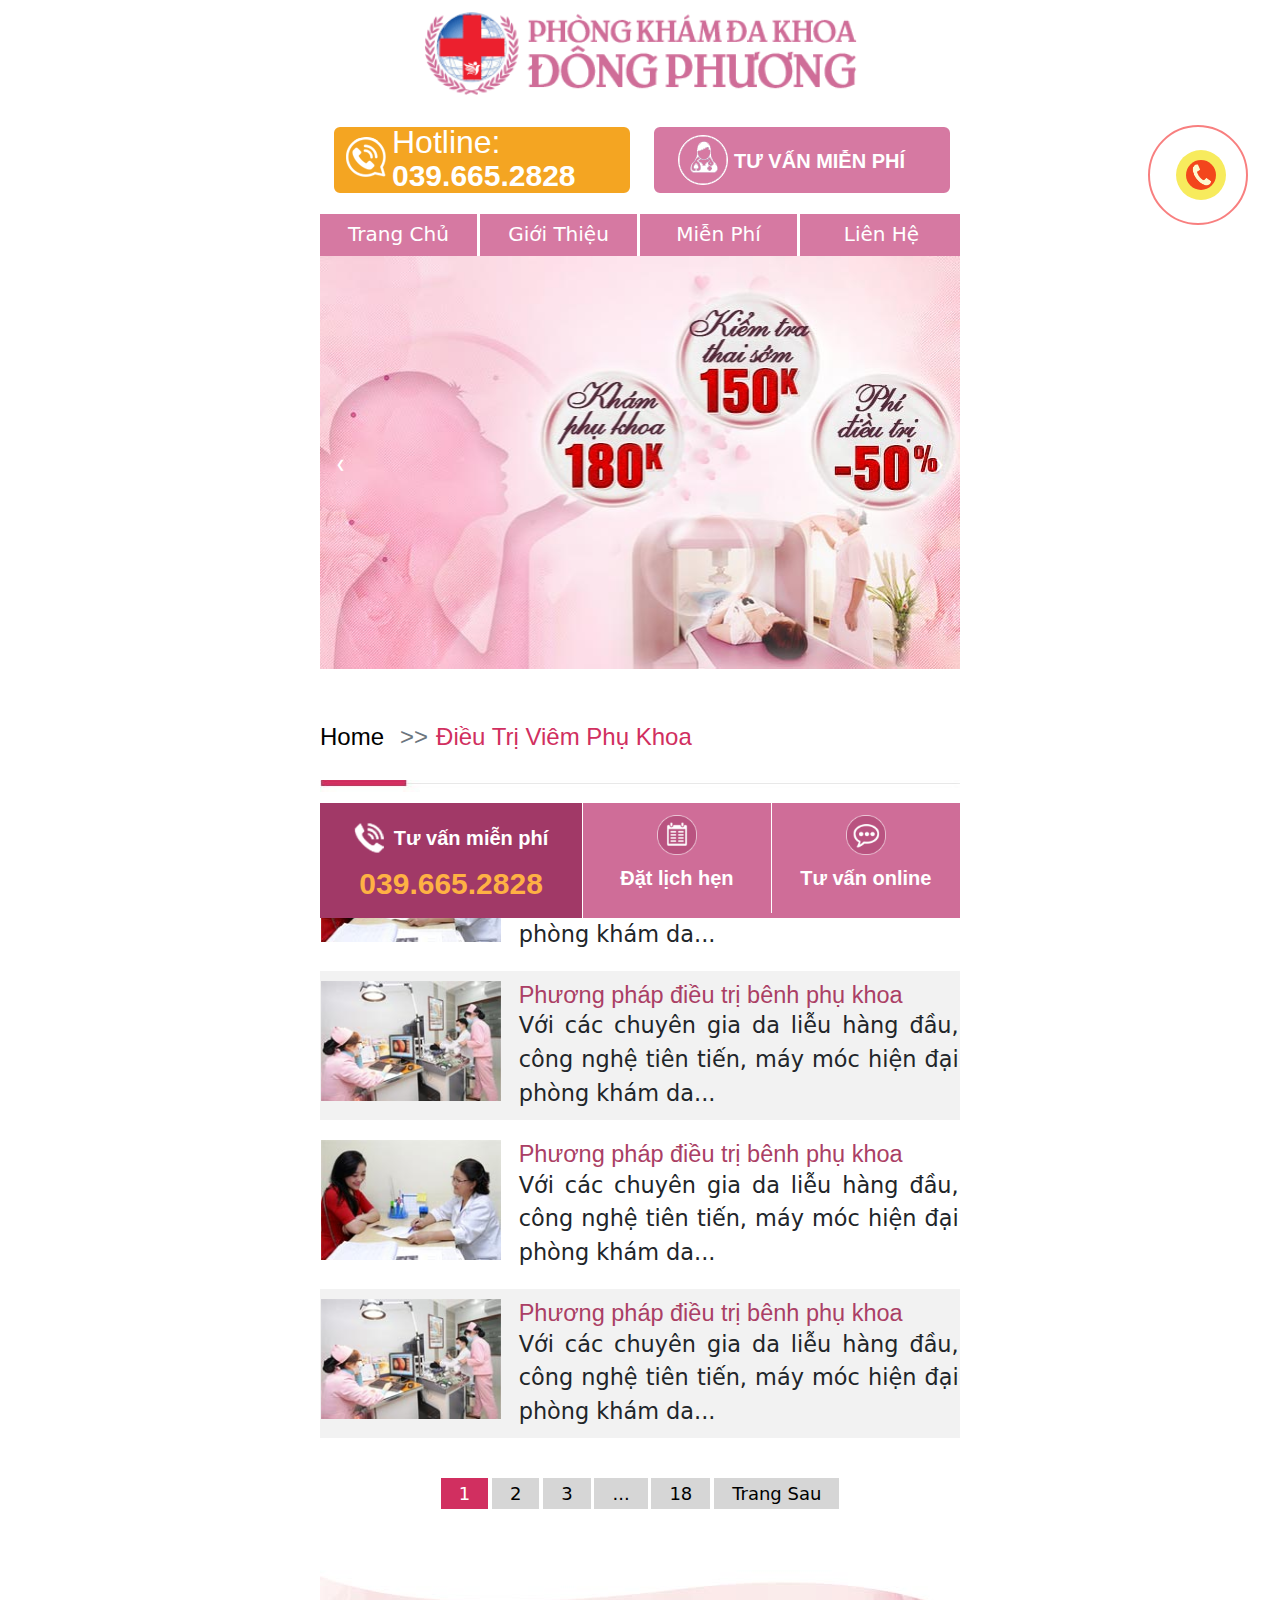
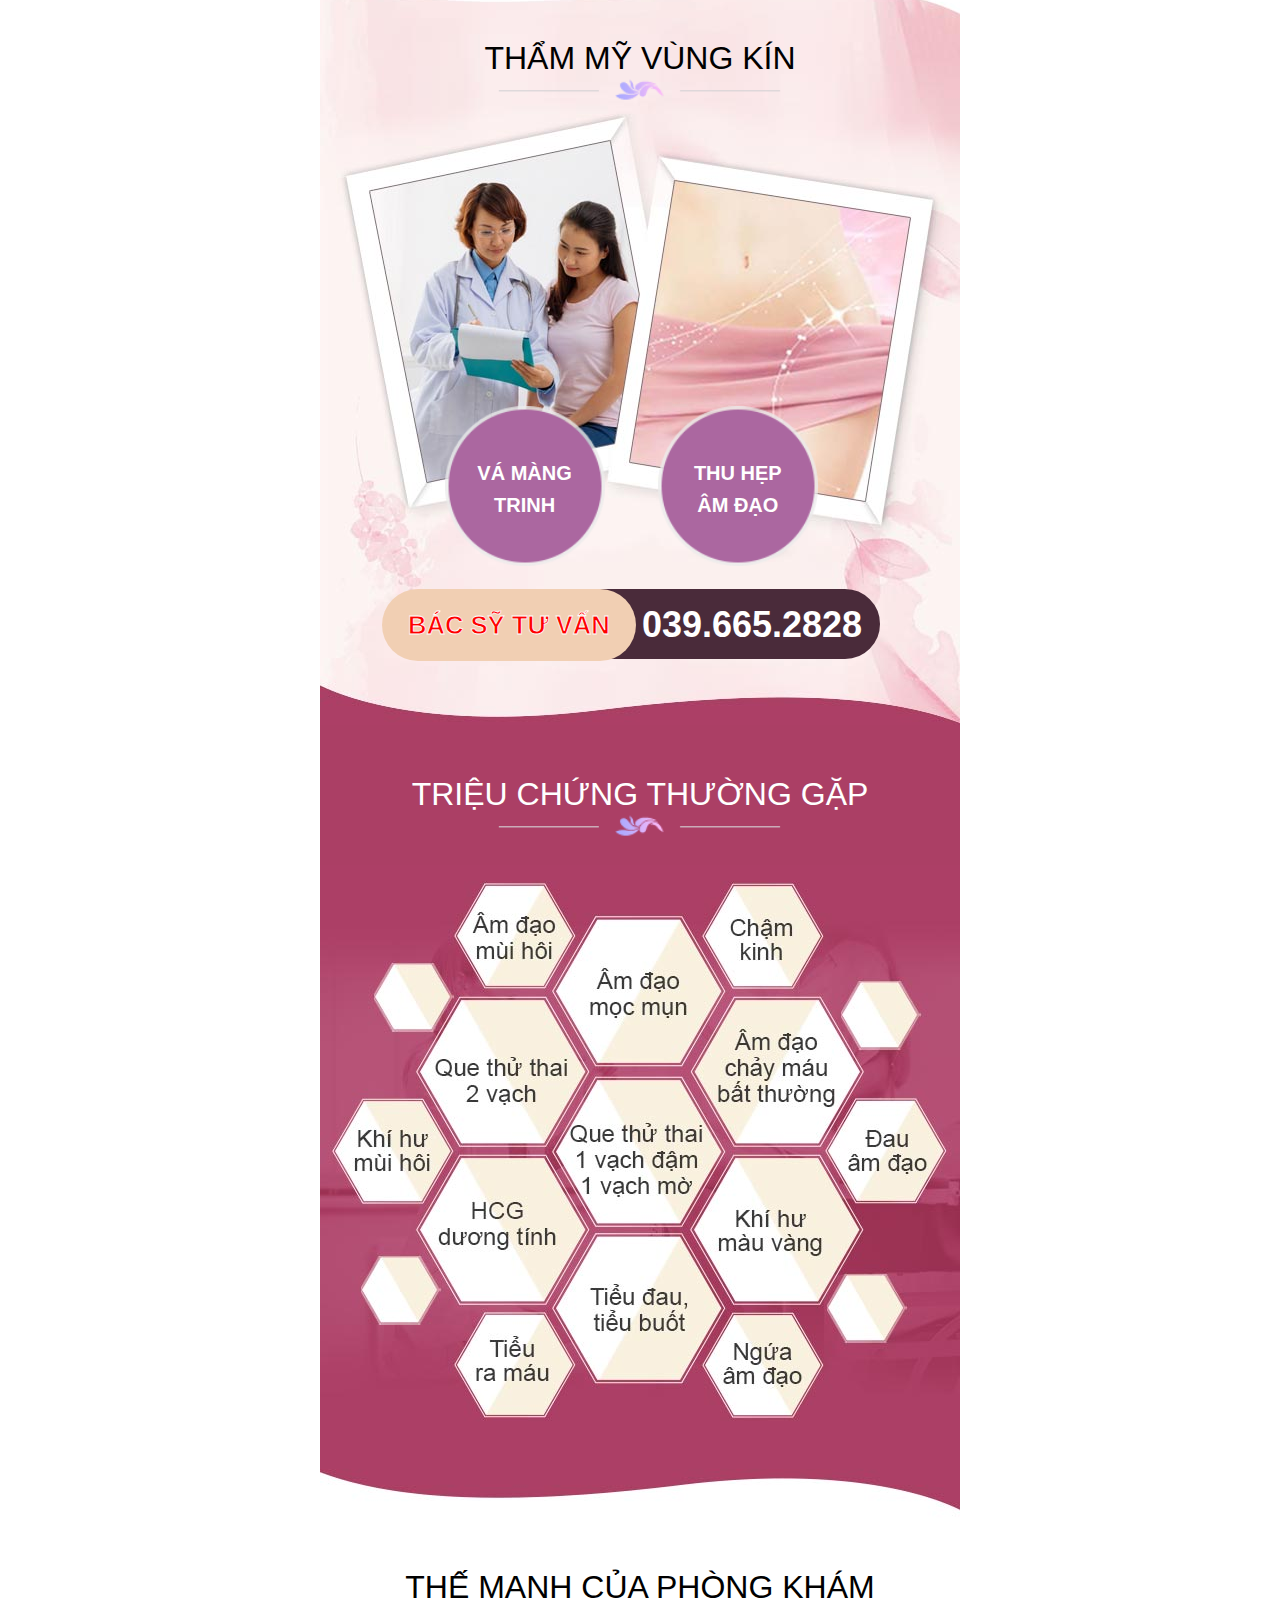
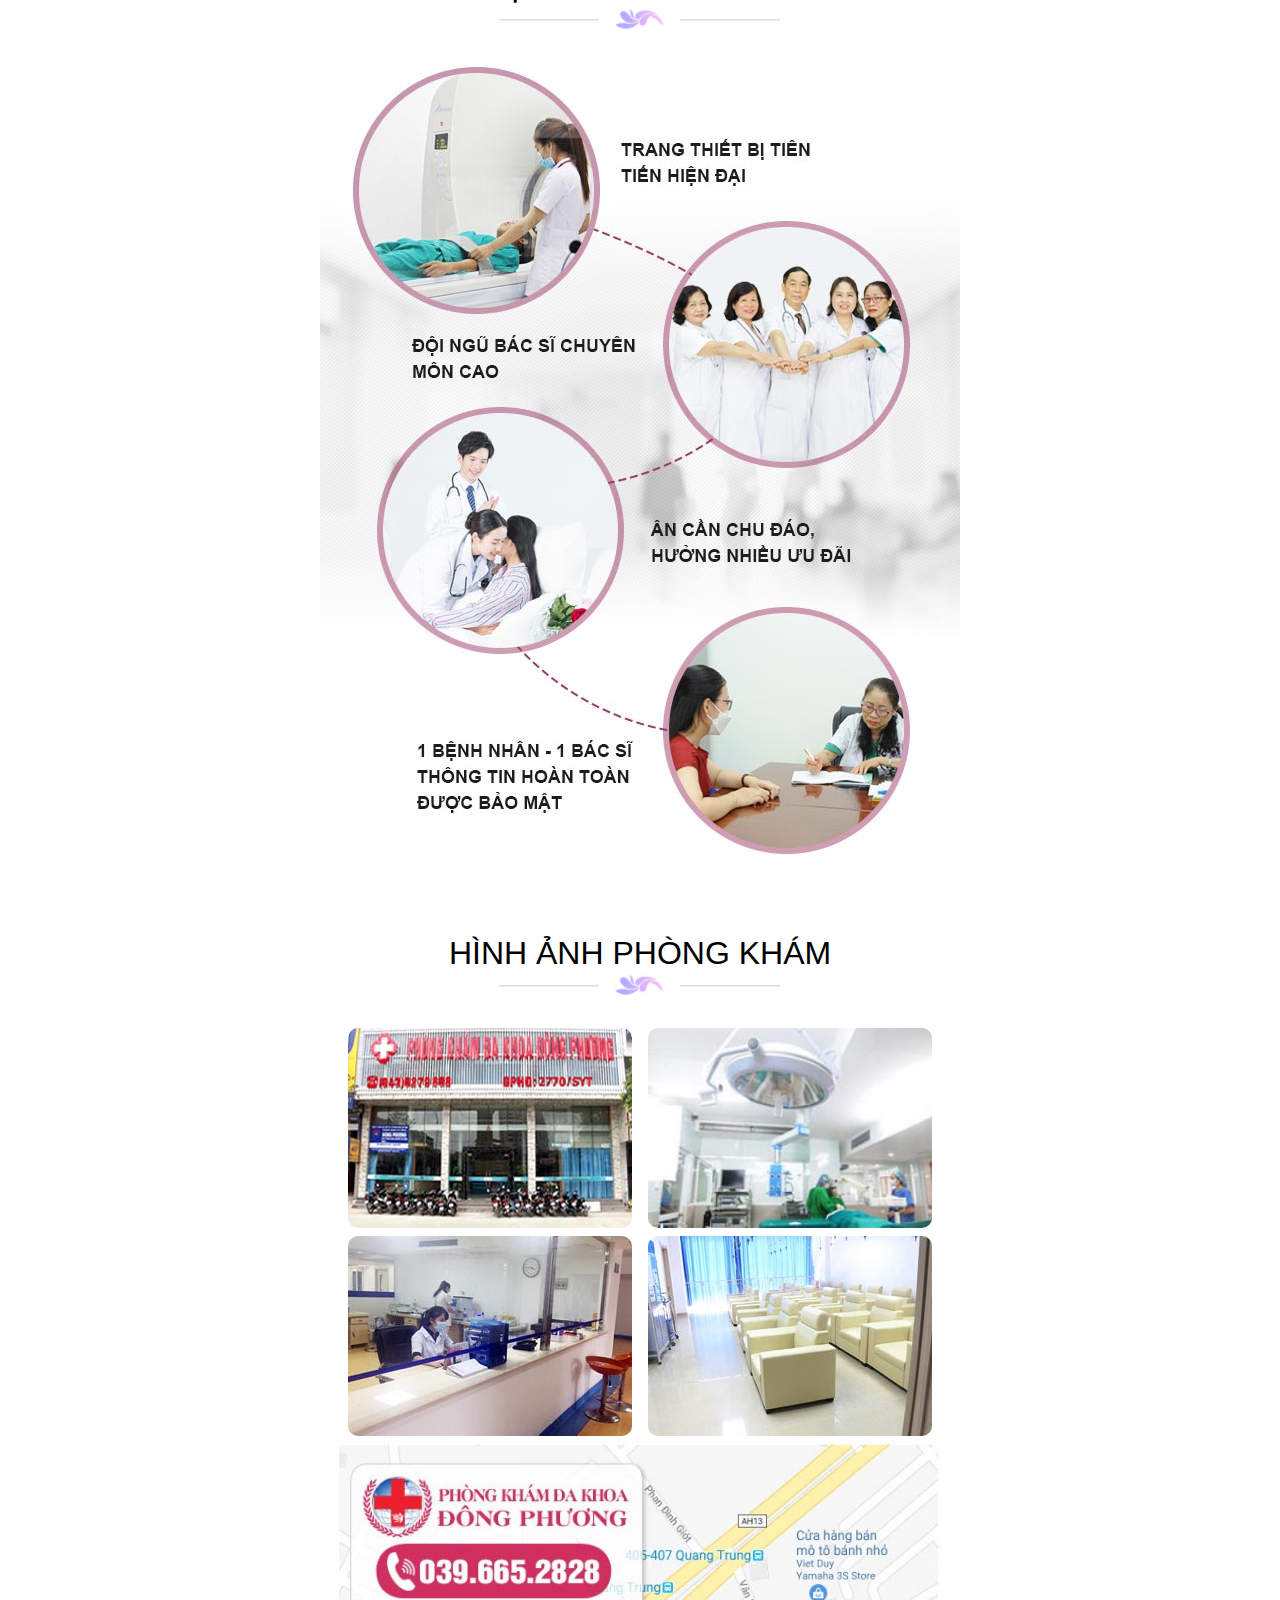
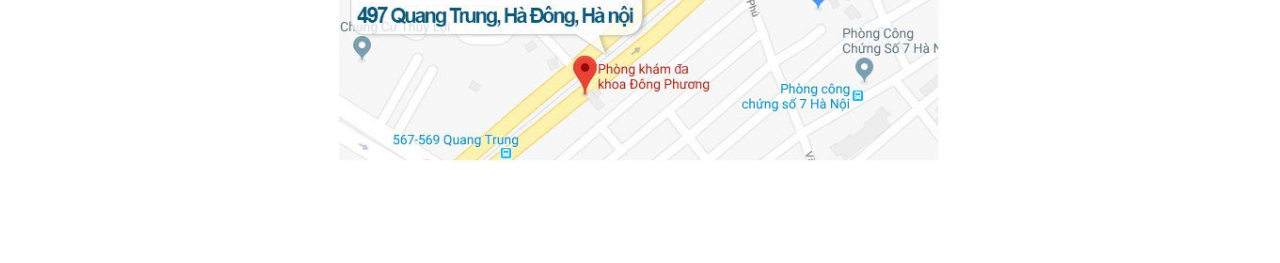
==== commit 1a52401f: "update_css_mobile" ====
--- a/catalog.html
+++ b/catalog.html
@@ -134,6 +134,16 @@
                 </a>
                 <p class="blog_item_desc">Với các chuyên gia da liễu hàng đầu, công nghệ tiên tiến, máy móc hiện đại phòng khám da...</p>
             </div>
+        </div>
+        <div id="pagination">
+            <ul class="pagination">
+                <li class="active"><a href="#">1</a></li>
+                <li><a href="#">2</a></li>
+                <li><a href="#">3</a></li>
+                <li><a>...</a></li>
+                <li><a href="#">18</a></li>
+                <li><a href="#">Trang Sau</a></li>
+            </ul>
         </div>
 
     </section>
--- a/css/mycss-catalog-new.css
+++ b/css/mycss-catalog-new.css
@@ -1,11 +1 @@
-@charset "UTF-8";/*!
- * Bootstrap  v5.2.1 (https://getbootstrap.com/)
- * Copyright 2011-2022 The Bootstrap Authors
- * Copyright 2011-2022 Twitter, Inc.
- * Licensed under MIT (https://github.com/twbs/bootstrap/blob/main/LICENSE)
- */:root{--bs-blue:#0d6efd;--bs-indigo:#6610f2;--bs-purple:#6f42c1;--bs-pink:#d63384;--bs-red:#dc3545;--bs-orange:#fd7e14;--bs-yellow:#ffc107;--bs-green:#198754;--bs-teal:#20c997;--bs-cyan:#0dcaf0;--bs-black:#000;--bs-white:#fff;--bs-gray:#6c757d;--bs-gray-dark:#343a40;--bs-gray-100:#f8f9fa;--bs-gray-200:#e9ecef;--bs-gray-300:#dee2e6;--bs-gray-400:#ced4da;--bs-gray-500:#adb5bd;--bs-gray-600:#6c757d;--bs-gray-700:#495057;--bs-gray-800:#343a40;--bs-gray-900:#212529;--bs-primary:#0d6efd;--bs-secondary:#6c757d;--bs-success:#198754;--bs-info:#0dcaf0;--bs-warning:#ffc107;--bs-danger:#dc3545;--bs-light:#f8f9fa;--bs-dark:#212529;--bs-primary-rgb:13,110,253;--bs-secondary-rgb:108,117,125;--bs-success-rgb:25,135,84;--bs-info-rgb:13,202,240;--bs-warning-rgb:255,193,7;--bs-danger-rgb:220,53,69;--bs-light-rgb:248,249,250;--bs-dark-rgb:33,37,41;--bs-white-rgb:255,255,255;--bs-black-rgb:0,0,0;--bs-body-color-rgb:33,37,41;--bs-body-bg-rgb:255,255,255;--bs-font-sans-serif:system-ui,-apple-system,"Segoe UI",Roboto,"Helvetica Neue","Noto Sans","Liberation Sans",Arial,sans-serif,"Apple Color Emoji","Segoe UI Emoji","Segoe UI Symbol","Noto Color Emoji";--bs-font-monospace:SFMono-Regular,Menlo,Monaco,Consolas,"Liberation Mono","Courier New",monospace;--bs-gradient:linear-gradient(180deg, rgba(255, 255, 255, 0.15), rgba(255, 255, 255, 0));--bs-body-font-family:var(--bs-font-sans-serif);--bs-body-font-size:1rem;--bs-body-font-weight:400;--bs-body-line-height:1.5;--bs-body-color:#212529;--bs-body-bg:#fff;--bs-border-width:1px;--bs-border-style:solid;--bs-border-color:#dee2e6;--bs-border-color-translucent:rgba(0, 0, 0, 0.175);--bs-border-radius:0.375rem;--bs-border-radius-sm:0.25rem;--bs-border-radius-lg:0.5rem;--bs-border-radius-xl:1rem;--bs-border-radius-2xl:2rem;--bs-border-radius-pill:50rem;--bs-link-color:#0d6efd;--bs-link-hover-color:#0a58ca;--bs-code-color:#d63384;--bs-highlight-bg:#fff3cd}*,::after,::before{box-sizing:border-box}@media (prefers-reduced-motion:no-preference){:root{scroll-behavior:smooth}}body{margin:0;font-family:var(--bs-body-font-family);font-size:var(--bs-body-font-size);font-weight:var(--bs-body-font-weight);line-height:var(--bs-body-line-height);color:var(--bs-body-color);text-align:var(--bs-body-text-align);background-color:var(--bs-body-bg);-webkit-text-size-adjust:100%;-webkit-tap-highlight-color:transparent}.h1,.h2,.h3,.h4,.h5,.h6,h1,h2,h3,h4,h5,h6{margin-top:0;margin-bottom:.5rem;font-weight:500;line-height:1.2}.h1,h1{font-size:calc(1.375rem + 1.5vw)}@media (min-width:1200px){.h1,h1{font-size:2.5rem}}.h2,h2{font-size:calc(1.325rem + .9vw)}@media (min-width:1200px){.h2,h2{font-size:2rem}}.h3,h3{font-size:calc(1.3rem + .6vw)}@media (min-width:1200px){.h3,h3{font-size:1.75rem}}.h4,h4{font-size:calc(1.275rem + .3vw)}@media (min-width:1200px){.h4,h4{font-size:1.5rem}}.h5,h5{font-size:1.25rem}.h6,h6{font-size:1rem}p{margin-top:0;margin-bottom:1rem}ol,ul{padding-left:2rem}ol,ul{margin-top:0;margin-bottom:1rem}ol ol,ol ul,ul ol,ul ul{margin-bottom:0}b{font-weight:bolder}a{color:var(--bs-link-color);text-decoration:underline}a:hover{color:var(--bs-link-hover-color)}a:not([href]):not([class]),a:not([href]):not([class]):hover{color:inherit;text-decoration:none}img{vertical-align:middle}th{text-align:inherit;text-align:-webkit-match-parent}th,tr{border-color:inherit;border-style:solid;border-width:0}label{display:inline-block}button{border-radius:0}button:focus:not(:focus-visible){outline:0}button{margin:0;font-family:inherit;font-size:inherit;line-height:inherit}button{text-transform:none}[role=button]{cursor:pointer}[list]:not([type=date]):not([type=datetime-local]):not([type=month]):not([type=week]):not([type=time])::-webkit-calendar-picker-indicator{display:none!important}[type=button],[type=reset],[type=submit],button{-webkit-appearance:button}[type=button]:not(:disabled),[type=reset]:not(:disabled),[type=submit]:not(:disabled),button:not(:disabled){cursor:pointer}::-moz-focus-inner{padding:0;border-style:none}::-webkit-datetime-edit-day-field,::-webkit-datetime-edit-fields-wrapper,::-webkit-datetime-edit-hour-field,::-webkit-datetime-edit-minute,::-webkit-datetime-edit-month-field,::-webkit-datetime-edit-text,::-webkit-datetime-edit-year-field{padding:0}::-webkit-inner-spin-button{height:auto}[type=search]{outline-offset:-2px;-webkit-appearance:textfield}::-webkit-search-decoration{-webkit-appearance:none}::-webkit-color-swatch-wrapper{padding:0}::-webkit-file-upload-button{font:inherit;-webkit-appearance:button}::file-selector-button{font:inherit;-webkit-appearance:button}[hidden]{display:none!important}.container{--bs-gutter-x:1.5rem;--bs-gutter-y:0;width:100%;padding-right:calc(var(--bs-gutter-x) * .5);padding-left:calc(var(--bs-gutter-x) * .5);margin-right:auto;margin-left:auto}@media (min-width:576px){.container{max-width:540px}}@media (min-width:768px){.container{max-width:720px}}@media (min-width:992px){.container{max-width:960px}}@media (min-width:1200px){.container{max-width:1140px}}@media (min-width:1400px){.container{max-width:1320px}}.row{--bs-gutter-x:1.5rem;--bs-gutter-y:0;display:flex;flex-wrap:wrap;margin-top:calc(-1 * var(--bs-gutter-y));margin-right:calc(-.5 * var(--bs-gutter-x));margin-left:calc(-.5 * var(--bs-gutter-x))}.row>*{flex-shrink:0;width:100%;max-width:100%;padding-right:calc(var(--bs-gutter-x) * .5);padding-left:calc(var(--bs-gutter-x) * .5);margin-top:var(--bs-gutter-y)}.col{flex:1 0 0%}.col-1{flex:0 0 auto;width:8.33333333%}.col-2{flex:0 0 auto;width:16.66666667%}.col-3{flex:0 0 auto;width:25%}.col-4{flex:0 0 auto;width:33.33333333%}.col-5{flex:0 0 auto;width:41.66666667%}.col-6{flex:0 0 auto;width:50%}.col-7{flex:0 0 auto;width:58.33333333%}.col-8{flex:0 0 auto;width:66.66666667%}.col-9{flex:0 0 auto;width:75%}.col-10{flex:0 0 auto;width:83.33333333%}.col-11{flex:0 0 auto;width:91.66666667%}.col-12{flex:0 0 auto;width:100%}.g-0{--bs-gutter-x:0}.g-0{--bs-gutter-y:0}.g-1{--bs-gutter-x:0.25rem}.g-1{--bs-gutter-y:0.25rem}.g-2{--bs-gutter-x:0.5rem}.g-2{--bs-gutter-y:0.5rem}.g-3{--bs-gutter-x:1rem}.g-3{--bs-gutter-y:1rem}.g-4{--bs-gutter-x:1.5rem}.g-4{--bs-gutter-y:1.5rem}.g-5{--bs-gutter-x:3rem}.g-5{--bs-gutter-y:3rem}:not(.btn-check)+.btn:hover{color:var(--bs-btn-hover-color);background-color:var(--bs-btn-hover-bg);border-color:var(--bs-btn-hover-border-color)}:not(.btn-check)+.btn:active{color:var(--bs-btn-active-color);background-color:var(--bs-btn-active-bg);border-color:var(--bs-btn-active-border-color)}:not(.btn-check)+.btn:active:focus-visible{box-shadow:var(--bs-btn-focus-box-shadow)}.nav{--bs-nav-link-padding-x:1rem;--bs-nav-link-padding-y:0.5rem;--bs-nav-link-color:var(--bs-link-color);--bs-nav-link-hover-color:var(--bs-link-hover-color);--bs-nav-link-disabled-color:#6c757d;display:flex;flex-wrap:wrap;padding-left:0;margin-bottom:0;list-style:none}.nav-link{display:block;padding:var(--bs-nav-link-padding-y) var(--bs-nav-link-padding-x);font-size:var(--bs-nav-link-font-size);font-weight:var(--bs-nav-link-font-weight);color:var(--bs-nav-link-color);text-decoration:none;transition:color .15s ease-in-out,background-color .15s ease-in-out,border-color .15s ease-in-out}@media (prefers-reduced-motion:reduce){.nav-link{transition:none}}.nav-link:focus,.nav-link:hover{color:var(--bs-nav-link-hover-color)}.navbar{--bs-navbar-padding-x:0;--bs-navbar-padding-y:0.5rem;--bs-navbar-color:rgba(0, 0, 0, 0.55);--bs-navbar-hover-color:rgba(0, 0, 0, 0.7);--bs-navbar-disabled-color:rgba(0, 0, 0, 0.3);--bs-navbar-active-color:rgba(0, 0, 0, 0.9);--bs-navbar-brand-padding-y:0.3125rem;--bs-navbar-brand-margin-end:1rem;--bs-navbar-brand-font-size:1.25rem;--bs-navbar-brand-color:rgba(0, 0, 0, 0.9);--bs-navbar-brand-hover-color:rgba(0, 0, 0, 0.9);--bs-navbar-nav-link-padding-x:0.5rem;--bs-navbar-toggler-padding-y:0.25rem;--bs-navbar-toggler-padding-x:0.75rem;--bs-navbar-toggler-font-size:1.25rem;--bs-navbar-toggler-icon-bg:url("data:image/svg+xml,%3csvg xmlns='http://www.w3.org/2000/svg' viewBox='0 0 30 30'%3e%3cpath stroke='rgba%280, 0, 0, 0.55%29' stroke-linecap='round' stroke-miterlimit='10' stroke-width='2' d='M4 7h22M4 15h22M4 23h22'/%3e%3c/svg%3e");--bs-navbar-toggler-border-color:rgba(0, 0, 0, 0.1);--bs-navbar-toggler-border-radius:0.375rem;--bs-navbar-toggler-focus-width:0.25rem;--bs-navbar-toggler-transition:box-shadow 0.15s ease-in-out;position:relative;display:flex;flex-wrap:wrap;align-items:center;justify-content:space-between;padding:var(--bs-navbar-padding-y) var(--bs-navbar-padding-x)}.navbar>.container{display:flex;flex-wrap:inherit;align-items:center;justify-content:space-between}.navbar-nav{--bs-nav-link-padding-x:0;--bs-nav-link-padding-y:0.5rem;--bs-nav-link-color:var(--bs-navbar-color);--bs-nav-link-hover-color:var(--bs-navbar-hover-color);--bs-nav-link-disabled-color:var(--bs-navbar-disabled-color);display:flex;flex-direction:column;padding-left:0;margin-bottom:0;list-style:none}.navbar-nav .nav-link.active,.navbar-nav .show>.nav-link{color:var(--bs-navbar-active-color)}.navbar-text{padding-top:.5rem;padding-bottom:.5rem;color:var(--bs-navbar-color)}.navbar-text a,.navbar-text a:focus,.navbar-text a:hover{color:var(--bs-navbar-active-color)}.breadcrumb{--bs-breadcrumb-padding-x:0;--bs-breadcrumb-padding-y:0;--bs-breadcrumb-margin-bottom:1rem;--bs-breadcrumb-divider-color:#6c757d;--bs-breadcrumb-item-padding-x:0.5rem;--bs-breadcrumb-item-active-color:#6c757d;display:flex;flex-wrap:wrap;padding:var(--bs-breadcrumb-padding-y) var(--bs-breadcrumb-padding-x);margin-bottom:var(--bs-breadcrumb-margin-bottom);font-size:var(--bs-breadcrumb-font-size);list-style:none;background-color:var(--bs-breadcrumb-bg);border-radius:var(--bs-breadcrumb-border-radius)}.breadcrumb-item+.breadcrumb-item{padding-left:var(--bs-breadcrumb-item-padding-x)}.breadcrumb-item+.breadcrumb-item::before{float:left;padding-right:var(--bs-breadcrumb-item-padding-x);color:var(--bs-breadcrumb-divider-color);content:var(--bs-breadcrumb-divider, "/")}.breadcrumb-item.active{color:var(--bs-breadcrumb-item-active-color)}.pagination{--bs-pagination-padding-x:0.75rem;--bs-pagination-padding-y:0.375rem;--bs-pagination-font-size:1rem;--bs-pagination-color:var(--bs-link-color);--bs-pagination-bg:#fff;--bs-pagination-border-width:1px;--bs-pagination-border-color:#dee2e6;--bs-pagination-border-radius:0.375rem;--bs-pagination-hover-color:var(--bs-link-hover-color);--bs-pagination-hover-bg:#e9ecef;--bs-pagination-hover-border-color:#dee2e6;--bs-pagination-focus-color:var(--bs-link-hover-color);--bs-pagination-focus-bg:#e9ecef;--bs-pagination-focus-box-shadow:0 0 0 0.25rem rgba(13, 110, 253, 0.25);--bs-pagination-active-color:#fff;--bs-pagination-active-bg:#0d6efd;--bs-pagination-active-border-color:#0d6efd;--bs-pagination-disabled-color:#6c757d;--bs-pagination-disabled-bg:#fff;--bs-pagination-disabled-border-color:#dee2e6;display:flex;padding-left:0;list-style:none}.page-link{position:relative;display:block;padding:var(--bs-pagination-padding-y) var(--bs-pagination-padding-x);font-size:var(--bs-pagination-font-size);color:var(--bs-pagination-color);text-decoration:none;background-color:var(--bs-pagination-bg);border:var(--bs-pagination-border-width) solid var(--bs-pagination-border-color);transition:color .15s ease-in-out,background-color .15s ease-in-out,border-color .15s ease-in-out,box-shadow .15s ease-in-out}@media (prefers-reduced-motion:reduce){.page-link{transition:none}}.page-link:hover{z-index:2;color:var(--bs-pagination-hover-color);background-color:var(--bs-pagination-hover-bg);border-color:var(--bs-pagination-hover-border-color)}.page-link:focus{z-index:3;color:var(--bs-pagination-focus-color);background-color:var(--bs-pagination-focus-bg);outline:0;box-shadow:var(--bs-pagination-focus-box-shadow)}.active>.page-link,.page-link.active{z-index:3;color:var(--bs-pagination-active-color);background-color:var(--bs-pagination-active-bg);border-color:var(--bs-pagination-active-border-color)}.page-item:not(:first-child) .page-link{margin-left:-1px}.page-item:first-child .page-link{border-top-left-radius:var(--bs-pagination-border-radius);border-bottom-left-radius:var(--bs-pagination-border-radius)}.page-item:last-child .page-link{border-top-right-radius:var(--bs-pagination-border-radius);border-bottom-right-radius:var(--bs-pagination-border-radius)}@-webkit-keyframes progress-bar-stripes{0%{background-position-x:1rem}}@keyframes progress-bar-stripes{0%{background-position-x:1rem}}@-webkit-keyframes spinner-border{to{transform:rotate(360deg)}}@keyframes spinner-border{to{transform:rotate(360deg)}}@-webkit-keyframes spinner-grow{0%{transform:scale(0)}50%{opacity:1;transform:none}}@keyframes spinner-grow{0%{transform:scale(0)}50%{opacity:1;transform:none}}@-webkit-keyframes placeholder-glow{50%{opacity:.2}}@keyframes placeholder-glow{50%{opacity:.2}}@-webkit-keyframes placeholder-wave{100%{-webkit-mask-position:-200% 0;mask-position:-200% 0}}@keyframes placeholder-wave{100%{-webkit-mask-position:-200% 0;mask-position:-200% 0}}.text-bg-info{color:#000!important;background-color:RGBA(13,202,240,var(--bs-bg-opacity,1))!important}.text-bg-light{color:#000!important;background-color:RGBA(248,249,250,var(--bs-bg-opacity,1))!important}.link-info{color:#0dcaf0!important}.link-info:focus,.link-info:hover{color:#3dd5f3!important}.link-light{color:#f8f9fa!important}.link-light:focus,.link-light:hover{color:#f9fafb!important}.end-0{right:0!important}.end-50{right:50%!important}.end-100{right:100%!important}.h-25{height:25%!important}.h-50{height:50%!important}.h-75{height:75%!important}.h-100{height:100%!important}.m-0{margin:0!important}.m-1{margin:.25rem!important}.m-2{margin:.5rem!important}.m-3{margin:1rem!important}.m-4{margin:1.5rem!important}.m-5{margin:3rem!important}.p-0{padding:0!important}.p-1{padding:.25rem!important}.p-2{padding:.5rem!important}.p-3{padding:1rem!important}.p-4{padding:1.5rem!important}.p-5{padding:3rem!important}.px-0{padding-right:0!important;padding-left:0!important}.px-1{padding-right:.25rem!important;padding-left:.25rem!important}.px-2{padding-right:.5rem!important;padding-left:.5rem!important}.px-3{padding-right:1rem!important;padding-left:1rem!important}.px-4{padding-right:1.5rem!important;padding-left:1.5rem!important}.px-5{padding-right:3rem!important;padding-left:3rem!important}.text-end{text-align:right!important}.text-info{--bs-text-opacity:1;color:rgba(var(--bs-info-rgb),var(--bs-text-opacity))!important}.text-light{--bs-text-opacity:1;color:rgba(var(--bs-light-rgb),var(--bs-text-opacity))!important}.text-white{--bs-text-opacity:1;color:rgba(var(--bs-white-rgb),var(--bs-text-opacity))!important}.text-body{--bs-text-opacity:1;color:rgba(var(--bs-body-color-rgb),var(--bs-text-opacity))!important}.text-white-50{--bs-text-opacity:1;color:rgba(255,255,255,.5)!important}.bg-info{--bs-bg-opacity:1;background-color:rgba(var(--bs-info-rgb),var(--bs-bg-opacity))!important}.bg-light{--bs-bg-opacity:1;background-color:rgba(var(--bs-light-rgb),var(--bs-bg-opacity))!important}.bg-white{--bs-bg-opacity:1;background-color:rgba(var(--bs-white-rgb),var(--bs-bg-opacity))!important}.bg-body{--bs-bg-opacity:1;background-color:rgba(var(--bs-body-bg-rgb),var(--bs-bg-opacity))!important}:root{--site-primary-color:#047f3e;--font-primary-color:#333;--font-second-color:#FFF}@font-face{font-family:'UTM Alter Gothic';src:url(../fonts/utm-alter-gothic.ttf)}body{font-size:.6rem;padding-top:3.6rem;padding-bottom:115px;max-width:640px;margin:auto}a{text-decoration:none}img{max-width:100%}.navbar-nav{margin-bottom:0!important}.main-navigation{max-width:640px;margin:auto;background:#f1eaee!important}.img-logo{height:2rem;object-fit:contain}.content-section{padding:20px 0}.container{max-width:100%}.img-content{width:100%}.content-title{font-size:28px;font-weight:700}.img-hotline{left:0;right:0;bottom:-22px;margin:auto;width:400px;position:absolute}.site-info{margin:auto;padding-left:0;max-width:640px;left:0;right:0;bottom:0;position:fixed;display:inline-flex;justify-content:space-between;background:#066739}.site-info li{width:25%;height:100%;padding:.3rem;list-style:none;display:inline-flex;flex-direction:column;align-items:center;justify-content:center;text-align:center}.site-info li:not(:last-child){border-right:solid 1px var(--font-second-color)}.site-info li p{margin-top:.2rem;margin-bottom:0}.icon-footer{width:50px;height:50px;object-fit:contain}.site-info,.site-info a,.site-info a:focus,.site-info a:hover,.site-info a:visited{color:var(--font-second-color)}.content-title{font-size:1rem}.img-hotline{width:80%;bottom:-15px}.site-info{font-size:16px}.icon-footer{width:40px;height:40px}.site-info li{padding:.3rem,.1rem;font-size:.5rem}.content_content p{margin:0}.content_content p:last-child{font-size:.25rem;text-transform:lowercase}.navbar-nav .nav-link{padding-left:1rem;color:#fff}.navbar>.container{justify-content:unset}.blog_item{padding-top:3.5%}.blog_title{font-size:23.5px;color:#036234;font-family:Arial;text-align:-webkit-left}.show_image{width:100%}.home_menu{--bs-navbar-padding-y:0;--bs-navbar-toggler-padding-y:0.5rem;--bs-navbar-brand-margin-end:0;--bs-navbar-brand-font-size:0.5rem;--bs-navbar-toggler-padding-x:unset;--bs-navbar-toggler-font-size:unset}.home_menu_contain{--bs-gutter-x:0;background-color:#009949}#section_1{margin-top:15px;margin-bottom:15px}#section_2{--bs-body-line-height:0;max-width:640px;font-size:0;text-align:center}.menu_text{font-size:18px;background-color:#036234;min-height:40px;text-align:center;border-right:solid 2px #fff}.menu_text>span{color:#fff;font-family:Arial;vertical-align:-webkit-baseline-middle}.section_2_a{display:inline-block}#section_3{margin-top:0;margin-bottom:0}#section_4{--bs-body-line-height:0;max-width:640px;font-size:0}.section_4_a{display:inline-block;max-width:33%}#section_5{--bs-body-line-height:0;max-width:640px;font-size:0}.section_5_a{display:inline-block;max-width:33%}.section_6_contain{--bs-body-line-height:0;max-width:640px;font-size:0;text-align:center}.section_6_a{display:inline-block;max-width:33%}#section_7{--bs-body-line-height:0;max-width:640px;font-size:0}.section_7_a{display:inline-block;max-width:50%}#section_8{--bs-body-line-height:0;max-width:640px;font-size:0}#section_9{--bs-body-line-height:0;max-width:640px;font-size:0;background-image:url(../images/sec_9_bg.jpg);background-size:cover;background-repeat:no-repeat;min-height:450px;background-position-x:center}.section_9_contain{margin-left:10%;margin-right:10%;padding-top:14%}.section_9_title{font-size:17px;color:red;padding-top:6.5%;text-align:center;font-weight:bolder;text-align:center}.section_9_desc{font-family:Arial;font-size:17px;text-align:justify;font-weight:500}#section_10{--bs-body-line-height:0;max-width:640px;font-size:0}.section_10_contain{text-align:center;position:relative;margin-top:-12.3%;margin-bottom:4.5%}.section_10_contain_1{display:inline-block;max-width:30%;background-color:transparent;border:unset}.section_10_contain_2{display:inline-block;min-width:20%;background-color:transparent;border:unset}#section_11{--bs-body-line-height:0;max-width:640px;font-size:0;margin:0 3%}.blog_item_image{padding-right:calc(var(--bs-gutter-x) * .2)}.blog_item_desc{padding-left:calc(var(--bs-gutter-x) * .2)}#section_12{--bs-body-line-height:0;max-width:640px;font-size:0}.section_12_a{display:inline-block;max-width:25%}#section_13{--bs-body-line-height:0;max-width:640px;font-size:0;background-image:url(../images/sec_13_bg.jpg);background-size:cover;background-repeat:no-repeat;min-height:450px;background-position-x:center}#section_14{--bs-body-line-height:0;max-width:640px;font-size:0}.section_14_a{display:inline-block;max-width:33%}#section_15{--bs-body-line-height:0;max-width:640px;font-size:0}.section_15_thumb{margin:5% 35%}.section_15_title{font-family:Arial;font-size:20px;text-align:center;font-weight:700;margin:2% 20%;text-transform:uppercase}.section_15_desc{font-family:Arial;font-size:20px;text-align:center;margin:0 20%}.section_15_content{border:2px;border-style:solid;border-radius:15px;border-color:#bf9d16;font-size:14px;margin:5%}.section_15_content>p{margin:2%;font-size:15px;text-align:justify}#section_16{--bs-body-line-height:0;max-width:640px;font-size:0}#section_17{--bs-body-line-height:0;max-width:640px;font-size:0;background-color:#0e894e}.section_17_contain{font-size:22.5px;font-family:Arial;margin:2% 7%;padding-bottom:18%;color:#fff}.section_17_contain>p{margin:2% 0;font-weight:500}.section_17_contain>p>span{font-weight:700}.p_footer_title_hotline{display:block;padding-left:40px}.p_footer_title_hotline:before{content:'';background:url(../images/footer_icon_hotline.png);background-size:30px 30px;position:absolute;width:30px;height:30px;margin-left:-40px;margin-top:.1%}.mySlides{display:none}#section_3>div>div>img{vertical-align:middle}.slideshow-container{max-width:100%;position:relative;margin:auto}.next,.prev{cursor:pointer;position:absolute;top:50%;width:auto;padding:16px;margin-top:-22px;color:#fff;font-weight:700;font-size:18px;transition:.6s ease;border-radius:0 3px 3px 0;user-select:none}.next{right:0;border-radius:3px 0 0 3px}.next:hover,.prev:hover{background-color:rgba(0,0,0,0)}.text{color:#f2f2f2;font-size:15px;padding:8px 12px;position:absolute;bottom:8px;width:100%;text-align:center}.active{background-color:#717171}@keyframes fade{from{opacity:.4}to{opacity:1}}.next,.prev,.text{font-size:11px}@media only screen and (max-width:550px){#section_12{margin-top:5%}.section_17_contain{font-size:16px}.p_footer_title_hotline{padding-left:30px}.p_footer_title_hotline:before{background-size:25px 25px;width:25px;height:25px;margin-left:-30px;margin-top:-.2%}}@media only screen and (max-width:450px){.menu_text{font-size:14px;min-height:30px}.section_17_contain{font-size:13px}.p_footer_title_hotline{padding-left:30px}.p_footer_title_hotline:before{background-size:20px 20px;width:20px;height:20px;margin-left:-30px}.blog_title{font-size:14px}#section_12{margin:0 6%}}@media only screen and (max-width:350px){.menu_text{font-size:12px;min-height:30px}.section_17_contain{font-size:10px}.p_footer_title_hotline{padding-left:25px}.p_footer_title_hotline:before{background-size:15px 15px;width:15px;height:15px;margin-left:-25px}.blog_title{font-size:12px}}.home_page_a,.home_page_a:hover{color:#000}#content_list{--bs-body-line-height:0;max-width:640px;font-size:0;margin:0 3%}.catalog_breadcrumb{font-size:24px;--bs-breadcrumb-margin-bottom:0.3rem;font-family:Arial}.breadcrumb-item.active{color:#036234;background-color:transparent}.breadcrumb-item+.breadcrumb-item{padding:0 .2rem}.breadcrumb-item+.breadcrumb-item::before{content:var(--bs-breadcrumb-divider, ">>");padding:0 .2rem}.pagination{display:flex;justify-content:center;font-size:14px;margin-top:1rem;margin-bottom:1rem}.pagination>li{display:block;color:#000;font-size:18px;float:left;padding:2px 18px;margin:0 .3%;text-decoration:none;background:#d6d6d6}.pagination>li.active{background-color:#066739}.pagination>li.active>a{color:#fff}.pagination>li>a{color:#000}@media only screen and (max-width:550px){#content_list{margin:0 6%}}@media only screen and (max-width:450px){.catalog_breadcrumb{font-size:16px}#content_list{margin:0 6%}.pagination>li{font-size:12px}}@media only screen and (max-width:400px){.catalog_breadcrumb{font-size:16px}#content_list{margin:0 6%}.pagination>li{font-size:10px}}.white_text{color:#fff!important;vertical-align:middle}.show_image{width:100%}.h2_title{font-size:.8rem;font-family:Arial;text-transform:uppercase;color:#02a9c4;background-image:url(../images/h2_title_bg.png);background-position:center;background-size:cover;background-repeat:no-repeat;height:2rem;text-align:center;padding-top:.25rem}#section_1,#section_10,#section_11,#section_12,#section_2,#section_6,#section_7,#section_8,#section_9{font-size:.58rem}#section_10>.row,#section_11>.row,#section_12>.row,#section_1>.row,#section_2>.row,#section_3>.slideshow-container,#section_6>.row,#section_7>.row,#section_8>.row,#section_9>.row{margin:0}#section_3{background:#fff;background-color:#fff}#section_10,#section_11,#section_12,#section_7,#section_8,#section_9{padding-top:1.25rem}#section_10{background-image:url(../images/sec_10_backgroud.jpg);background-size:cover;background-repeat:no-repeat;padding-bottom:1.25rem}#section_10>.blog_list{padding-top:2rem}.home_menu_contain{background-color:#fff;color:#00b9d7}.home_menu_button_2{width:11rem;text-align:center;padding:.25rem .75rem}.navbar-nav .nav-link{color:#00b9d7;border-top:.05rem solid gray}.header_logo{line-height:.75rem;padding:0 .4rem}.header_hotline{padding:0 .15rem .05rem .25rem}.hotline_button{background-color:#e1ab31;border:solid .1rem #fff;border-radius:.25rem}.hotline_button_2{background-color:#00b9d7;border:solid .1rem #fff;border-radius:.25rem}.hotline_number,.hotline_number_2{padding-left:1.45rem;font-family:Arial;font-size:.6rem;text-align:left;line-height:.75rem}.hotline_number_2{padding-left:2rem;line-height:1.6rem;background-color:#00b9d7;border-radius:.25rem}.hotline_number:before,.hotline_number_2:before{content:'';position:absolute;width:1rem;height:1rem;margin-left:-1.15rem;margin-top:.25rem}.hotline_number:before{background:url(../images/section_1_button_icon_hotline.png);background-size:cover}.hotline_number_2:before{margin-top:.2rem;width:1.25rem;height:1.25rem;margin-left:-1.4rem;background:url(../images/section_1_button_icon_tu_van.png);background-size:cover}.hotline_number_text{font-family:Arial;font-size:.5rem}.hotline_number_phone{text-transform:uppercase;font-family:Arial;font-size:.65rem;font-weight:700}.section_2_button,.section_2_button_end{color:#fff;line-height:.4rem;font-size:.5rem;padding:.25rem .1rem .35rem .1rem}.section_2_button{background-color:#00b9d7;border-right-color:#fff;border-right-style:solid}.section_2_button_end{background-color:#00b9d7;border-left-color:#00b9d7;border-left-style:solid}.section_6_button_1{background-image:url(../images/sec_6_button_1.jpg)}.section_6_button_2{background-image:url(../images/sec_6_button_2.jpg)}.section_6_button_3{background-image:url(../images/sec_6_button_3.jpg)}.section_6_button_4{background-image:url(../images/sec_6_button_4.jpg)}.section_6_button_5{background-image:url(../images/sec_6_button_5.jpg)}.section_6_button_6{background-image:url(../images/sec_6_button_6.jpg)}.section_6_button_7{background-image:url(../images/sec_6_button_7.jpg)}.section_6_button_8{background-image:url(../images/sec_6_button_8.jpg)}.section_6_button_9{background-image:url(../images/sec_6_button_9.jpg)}.section_6_button_1,.section_6_button_2,.section_6_button_3,.section_6_button_4,.section_6_button_5,.section_6_button_6,.section_6_button_7,.section_6_button_8,.section_6_button_9{height:5rem;width:5rem;background-size:cover;margin:.165rem}.section_6_title{position:absolute;padding-top:3.45rem;margin-left:-1.6rem;width:3.5rem;line-height:.65rem;text-transform:uppercase}.section_7_button{height:4rem;width:4rem;background-image:url(../images/sec_7_button_bg.png);background-size:contain;background-repeat:no-repeat;margin-left:-.55rem}.section_7_title{text-transform:uppercase;font-size:.42rem;text-align:center;font-family:Arial;margin:-.5rem 0 0 0}#section_9{background-image:none}#section_9>div>div.col-7{padding-left:.5rem}#section_9>div>div.col-7>p{text-align:left;font-size:.52rem}#section_9>div>div.col-7>p>a{color:red;font-weight:500}.blog_item_desc,.blog_item_image{padding-left:0}.blog_title{font-size:23.5px;color:#59bcd1;font-family:Arial;text-align:-webkit-left}.section_10_button{background:repeating-linear-gradient(90deg,#02a9c4 24%,#0190b1 100%);border-radius:.5rem;margin:.25rem .4rem;width:7.2rem;height:1.8rem;text-align:left;font-size:.5rem;font-family:Arial}.section_10_title{vertical-align:middle;padding-left:1.2rem;color:#fff;font-size:.45rem;font-family:Arial;font-weight:500}.section_10_title::before{content:'';position:absolute;margin-top:.45rem;width:1rem;height:.85rem;margin-left:-1.5rem;background-image:url(../images/sec_10_button_icon.png);background-size:cover;background-repeat:no-repeat}#section_10>div>div>div>a{vertical-align:-webkit-baseline-middle}.section_11_image{padding-left:0;padding-right:0;padding-bottom:1rem}.section_11_title{padding-top:.5rem}#section_12,#section_17{background:#00b9d7;margin:0;padding-bottom:1rem}.site-info,.sticker-5rem{background-color:#008399}.site-info .sticker-7rem{background-color:#009ab4;width:7rem}.site-info .sticker-5rem{width:5rem}.sticker-5rem,.sticker-7rem{font-weight:700;font-family:Arial;text-align:center}.p_icon_phone{padding-left:1rem}.p_icon_phone:before{content:'';background-size:cover;position:absolute;background-position:center;background-position-y:center;margin-left:-1rem;width:.75rem;height:.75rem;background-image:url(../images/sticker-icon-phone.png)}.p_hotline{color:red;font-size:.75rem;text-shadow:-.05rem 0 #fff,0 .05rem #fff,.05rem 0 #fff,0 -.05rem #fff}.home_menu_button_2{width:100%}.site-info{margin-bottom:-.45rem}.pagination>li.active{background-color:#00afcc}.breadcrumb-item.active{color:#00afcc;background-color:transparent}#home_menu>div>div.home_menu_button_2{width:70%}.button_2_contain,.post_content_button_2{background:linear-gradient(70deg,#e3a33b,#e08e2c,#de791e);border-radius:.5rem}.post_content_button_1,.post_content_button_2{width:5.8rem}.post_content_button_1{margin-left:2rem;margin-right:.25rem}.post_content_button_2{margin-left:.25rem;margin-right:2rem}.button_1_contain,.post_content_button_1{background:linear-gradient(70deg,#48d7f0,#15bfdd,#00afcc);border-radius:.5rem}.button_1_contain,.button_2_contain{color:#fff;font-size:.45rem;margin:.15rem 0;border:solid .07rem #fff;font-style:italic;padding-left:.6rem;padding-right:.15rem}.button_1_contain::before,.button_2_contain::before{content:'';margin-left:-.75rem;background-size:cover;position:absolute;background-position:center;background-position-y:center;margin-top:.15rem;width:.6rem;height:.5rem}.button_1_contain::before{background-image:url(../images/post_content_icon_button_1.png)}.button_2_contain::before{background-image:url(../images/post_content_icon_button_2.png)}.home_menu_contain>button{background:#fff;border-radius:0}#content>div>div.post_button_contain{margin-top:.5rem}/*!
- * Bootstrap  v5.2.1 (https://getbootstrap.com/)
- * Copyright 2011-2022 The Bootstrap Authors
- * Copyright 2011-2022 Twitter, Inc.
- * Licensed under MIT (https://github.com/twbs/bootstrap/blob/main/LICENSE)
- */:root{--bs-blue:#0d6efd;--bs-indigo:#6610f2;--bs-purple:#6f42c1;--bs-pink:#d63384;--bs-red:#dc3545;--bs-orange:#fd7e14;--bs-yellow:#ffc107;--bs-green:#198754;--bs-teal:#20c997;--bs-cyan:#0dcaf0;--bs-black:#000;--bs-white:#fff;--bs-gray:#6c757d;--bs-gray-dark:#343a40;--bs-gray-100:#f8f9fa;--bs-gray-200:#e9ecef;--bs-gray-300:#dee2e6;--bs-gray-400:#ced4da;--bs-gray-500:#adb5bd;--bs-gray-600:#6c757d;--bs-gray-700:#495057;--bs-gray-800:#343a40;--bs-gray-900:#212529;--bs-primary:#0d6efd;--bs-secondary:#6c757d;--bs-success:#198754;--bs-info:#0dcaf0;--bs-warning:#ffc107;--bs-danger:#dc3545;--bs-light:#f8f9fa;--bs-dark:#212529;--bs-primary-rgb:13,110,253;--bs-secondary-rgb:108,117,125;--bs-success-rgb:25,135,84;--bs-info-rgb:13,202,240;--bs-warning-rgb:255,193,7;--bs-danger-rgb:220,53,69;--bs-light-rgb:248,249,250;--bs-dark-rgb:33,37,41;--bs-white-rgb:255,255,255;--bs-black-rgb:0,0,0;--bs-body-color-rgb:33,37,41;--bs-body-bg-rgb:255,255,255;--bs-font-sans-serif:system-ui,-apple-system,"Segoe UI",Roboto,"Helvetica Neue","Noto Sans","Liberation Sans",Arial,sans-serif,"Apple Color Emoji","Segoe UI Emoji","Segoe UI Symbol","Noto Color Emoji";--bs-font-monospace:SFMono-Regular,Menlo,Monaco,Consolas,"Liberation Mono","Courier New",monospace;--bs-gradient:linear-gradient(180deg, rgba(255, 255, 255, 0.15), rgba(255, 255, 255, 0));--bs-body-font-family:var(--bs-font-sans-serif);--bs-body-font-size:1rem;--bs-body-font-weight:400;--bs-body-line-height:1.5;--bs-body-color:#212529;--bs-body-bg:#fff;--bs-border-width:1px;--bs-border-style:solid;--bs-border-color:#dee2e6;--bs-border-color-translucent:rgba(0, 0, 0, 0.175);--bs-border-radius:0.375rem;--bs-border-radius-sm:0.25rem;--bs-border-radius-lg:0.5rem;--bs-border-radius-xl:1rem;--bs-border-radius-2xl:2rem;--bs-border-radius-pill:50rem;--bs-link-color:#0d6efd;--bs-link-hover-color:#0a58ca;--bs-code-color:#d63384;--bs-highlight-bg:#fff3cd}*,::after,::before{box-sizing:border-box}@media (prefers-reduced-motion:no-preference){:root{scroll-behavior:smooth}}body{margin:0;font-family:var(--bs-body-font-family);font-size:var(--bs-body-font-size);font-weight:var(--bs-body-font-weight);line-height:var(--bs-body-line-height);color:var(--bs-body-color);text-align:var(--bs-body-text-align);background-color:var(--bs-body-bg);-webkit-text-size-adjust:100%;-webkit-tap-highlight-color:transparent}.h1,.h2,.h3,.h4,.h5,.h6,h1,h2,h3,h4,h5,h6{margin-top:0;margin-bottom:.5rem;font-weight:500;line-height:1.2}.h1,h1{font-size:calc(1.375rem + 1.5vw)}@media (min-width:1200px){.h1,h1{font-size:2.5rem}}.h2,h2{font-size:calc(1.325rem + .9vw)}@media (min-width:1200px){.h2,h2{font-size:2rem}}.h3,h3{font-size:calc(1.3rem + .6vw)}@media (min-width:1200px){.h3,h3{font-size:1.75rem}}.h4,h4{font-size:calc(1.275rem + .3vw)}@media (min-width:1200px){.h4,h4{font-size:1.5rem}}.h5,h5{font-size:1.25rem}.h6,h6{font-size:1rem}p{margin-top:0;margin-bottom:1rem}ul{padding-left:2rem}ul{margin-top:0;margin-bottom:1rem}ul ul{margin-bottom:0}b{font-weight:bolder}a{color:var(--bs-link-color);text-decoration:underline}a:hover{color:var(--bs-link-hover-color)}a:not([href]):not([class]),a:not([href]):not([class]):hover{color:inherit;text-decoration:none}img{vertical-align:middle}th{text-align:inherit;text-align:-webkit-match-parent}th,tr{border-color:inherit;border-style:solid;border-width:0}button{border-radius:0}button:focus:not(:focus-visible){outline:0}button{margin:0;font-family:inherit;font-size:inherit;line-height:inherit}button{text-transform:none}[role=button]{cursor:pointer}[list]:not([type=date]):not([type=datetime-local]):not([type=month]):not([type=week]):not([type=time])::-webkit-calendar-picker-indicator{display:none!important}[type=button],[type=reset],[type=submit],button{-webkit-appearance:button}[type=button]:not(:disabled),[type=reset]:not(:disabled),[type=submit]:not(:disabled),button:not(:disabled){cursor:pointer}::-moz-focus-inner{padding:0;border-style:none}::-webkit-datetime-edit-day-field,::-webkit-datetime-edit-fields-wrapper,::-webkit-datetime-edit-hour-field,::-webkit-datetime-edit-minute,::-webkit-datetime-edit-month-field,::-webkit-datetime-edit-text,::-webkit-datetime-edit-year-field{padding:0}::-webkit-inner-spin-button{height:auto}[type=search]{outline-offset:-2px;-webkit-appearance:textfield}::-webkit-search-decoration{-webkit-appearance:none}::-webkit-color-swatch-wrapper{padding:0}::-webkit-file-upload-button{font:inherit;-webkit-appearance:button}::file-selector-button{font:inherit;-webkit-appearance:button}[hidden]{display:none!important}.container{--bs-gutter-x:1.5rem;--bs-gutter-y:0;width:100%;padding-right:calc(var(--bs-gutter-x) * .5);padding-left:calc(var(--bs-gutter-x) * .5);margin-right:auto;margin-left:auto}@media (min-width:576px){.container{max-width:540px}}@media (min-width:768px){.container{max-width:720px}}@media (min-width:992px){.container{max-width:960px}}@media (min-width:1200px){.container{max-width:1140px}}@media (min-width:1400px){.container{max-width:1320px}}.row{--bs-gutter-x:1.5rem;--bs-gutter-y:0;display:flex;flex-wrap:wrap;margin-top:calc(-1 * var(--bs-gutter-y));margin-right:calc(-.5 * var(--bs-gutter-x));margin-left:calc(-.5 * var(--bs-gutter-x))}.row>*{flex-shrink:0;width:100%;max-width:100%;padding-right:calc(var(--bs-gutter-x) * .5);padding-left:calc(var(--bs-gutter-x) * .5);margin-top:var(--bs-gutter-y)}.col{flex:1 0 0%}.col-1{flex:0 0 auto;width:8.33333333%}.col-2{flex:0 0 auto;width:16.66666667%}.col-3{flex:0 0 auto;width:25%}.col-4{flex:0 0 auto;width:33.33333333%}.col-5{flex:0 0 auto;width:41.66666667%}.col-6{flex:0 0 auto;width:50%}.col-7{flex:0 0 auto;width:58.33333333%}.col-8{flex:0 0 auto;width:66.66666667%}.col-9{flex:0 0 auto;width:75%}.col-10{flex:0 0 auto;width:83.33333333%}.col-11{flex:0 0 auto;width:91.66666667%}.col-12{flex:0 0 auto;width:100%}.g-0{--bs-gutter-x:0}.g-0{--bs-gutter-y:0}.g-1{--bs-gutter-x:0.25rem}.g-1{--bs-gutter-y:0.25rem}.g-2{--bs-gutter-x:0.5rem}.g-2{--bs-gutter-y:0.5rem}.g-3{--bs-gutter-x:1rem}.g-3{--bs-gutter-y:1rem}.g-4{--bs-gutter-x:1.5rem}.g-4{--bs-gutter-y:1.5rem}.g-5{--bs-gutter-x:3rem}.g-5{--bs-gutter-y:3rem}:not(.btn-check)+.btn:hover{color:var(--bs-btn-hover-color);background-color:var(--bs-btn-hover-bg);border-color:var(--bs-btn-hover-border-color)}:not(.btn-check)+.btn:active{color:var(--bs-btn-active-color);background-color:var(--bs-btn-active-bg);border-color:var(--bs-btn-active-border-color)}:not(.btn-check)+.btn:active:focus-visible{box-shadow:var(--bs-btn-focus-box-shadow)}.nav{--bs-nav-link-padding-x:1rem;--bs-nav-link-padding-y:0.5rem;--bs-nav-link-color:var(--bs-link-color);--bs-nav-link-hover-color:var(--bs-link-hover-color);--bs-nav-link-disabled-color:#6c757d;display:flex;flex-wrap:wrap;padding-left:0;margin-bottom:0;list-style:none}.nav-link{display:block;padding:var(--bs-nav-link-padding-y) var(--bs-nav-link-padding-x);font-size:var(--bs-nav-link-font-size);font-weight:var(--bs-nav-link-font-weight);color:var(--bs-nav-link-color);text-decoration:none;transition:color .15s ease-in-out,background-color .15s ease-in-out,border-color .15s ease-in-out}@media (prefers-reduced-motion:reduce){.nav-link{transition:none}}.nav-link:focus,.nav-link:hover{color:var(--bs-nav-link-hover-color)}.navbar{--bs-navbar-padding-x:0;--bs-navbar-padding-y:0.5rem;--bs-navbar-color:rgba(0, 0, 0, 0.55);--bs-navbar-hover-color:rgba(0, 0, 0, 0.7);--bs-navbar-disabled-color:rgba(0, 0, 0, 0.3);--bs-navbar-active-color:rgba(0, 0, 0, 0.9);--bs-navbar-brand-padding-y:0.3125rem;--bs-navbar-brand-margin-end:1rem;--bs-navbar-brand-font-size:1.25rem;--bs-navbar-brand-color:rgba(0, 0, 0, 0.9);--bs-navbar-brand-hover-color:rgba(0, 0, 0, 0.9);--bs-navbar-nav-link-padding-x:0.5rem;--bs-navbar-toggler-padding-y:0.25rem;--bs-navbar-toggler-padding-x:0.75rem;--bs-navbar-toggler-font-size:1.25rem;--bs-navbar-toggler-icon-bg:url("data:image/svg+xml,%3csvg xmlns='http://www.w3.org/2000/svg' viewBox='0 0 30 30'%3e%3cpath stroke='rgba%280, 0, 0, 0.55%29' stroke-linecap='round' stroke-miterlimit='10' stroke-width='2' d='M4 7h22M4 15h22M4 23h22'/%3e%3c/svg%3e");--bs-navbar-toggler-border-color:rgba(0, 0, 0, 0.1);--bs-navbar-toggler-border-radius:0.375rem;--bs-navbar-toggler-focus-width:0.25rem;--bs-navbar-toggler-transition:box-shadow 0.15s ease-in-out;position:relative;display:flex;flex-wrap:wrap;align-items:center;justify-content:space-between;padding:var(--bs-navbar-padding-y) var(--bs-navbar-padding-x)}.navbar>.container{display:flex;flex-wrap:inherit;align-items:center;justify-content:space-between}.navbar-nav{--bs-nav-link-padding-x:0;--bs-nav-link-padding-y:0.5rem;--bs-nav-link-color:var(--bs-navbar-color);--bs-nav-link-hover-color:var(--bs-navbar-hover-color);--bs-nav-link-disabled-color:var(--bs-navbar-disabled-color);display:flex;flex-direction:column;padding-left:0;margin-bottom:0;list-style:none}.navbar-nav .show>.nav-link{color:var(--bs-navbar-active-color)}.navbar-text{padding-top:.5rem;padding-bottom:.5rem;color:var(--bs-navbar-color)}.navbar-text a,.navbar-text a:focus,.navbar-text a:hover{color:var(--bs-navbar-active-color)}@-webkit-keyframes progress-bar-stripes{0%{background-position-x:1rem}}@keyframes progress-bar-stripes{0%{background-position-x:1rem}}@-webkit-keyframes spinner-border{to{transform:rotate(360deg)}}@keyframes spinner-border{to{transform:rotate(360deg)}}@-webkit-keyframes spinner-grow{0%{transform:scale(0)}50%{opacity:1;transform:none}}@keyframes spinner-grow{0%{transform:scale(0)}50%{opacity:1;transform:none}}@-webkit-keyframes placeholder-glow{50%{opacity:.2}}@keyframes placeholder-glow{50%{opacity:.2}}@-webkit-keyframes placeholder-wave{100%{-webkit-mask-position:-200% 0;mask-position:-200% 0}}@keyframes placeholder-wave{100%{-webkit-mask-position:-200% 0;mask-position:-200% 0}}.text-bg-info{color:#000!important;background-color:RGBA(13,202,240,var(--bs-bg-opacity,1))!important}.text-bg-light{color:#000!important;background-color:RGBA(248,249,250,var(--bs-bg-opacity,1))!important}.link-info{color:#0dcaf0!important}.link-info:focus,.link-info:hover{color:#3dd5f3!important}.link-light{color:#f8f9fa!important}.link-light:focus,.link-light:hover{color:#f9fafb!important}.end-0{right:0!important}.end-50{right:50%!important}.end-100{right:100%!important}.h-25{height:25%!important}.h-50{height:50%!important}.h-75{height:75%!important}.h-100{height:100%!important}.m-0{margin:0!important}.m-1{margin:.25rem!important}.m-2{margin:.5rem!important}.m-3{margin:1rem!important}.m-4{margin:1.5rem!important}.m-5{margin:3rem!important}.p-0{padding:0!important}.p-1{padding:.25rem!important}.p-2{padding:.5rem!important}.p-3{padding:1rem!important}.p-4{padding:1.5rem!important}.p-5{padding:3rem!important}.px-0{padding-right:0!important;padding-left:0!important}.px-1{padding-right:.25rem!important;padding-left:.25rem!important}.px-2{padding-right:.5rem!important;padding-left:.5rem!important}.px-3{padding-right:1rem!important;padding-left:1rem!important}.px-4{padding-right:1.5rem!important;padding-left:1.5rem!important}.px-5{padding-right:3rem!important;padding-left:3rem!important}.text-end{text-align:right!important}.text-info{--bs-text-opacity:1;color:rgba(var(--bs-info-rgb),var(--bs-text-opacity))!important}.text-light{--bs-text-opacity:1;color:rgba(var(--bs-light-rgb),var(--bs-text-opacity))!important}.text-white{--bs-text-opacity:1;color:rgba(var(--bs-white-rgb),var(--bs-text-opacity))!important}.text-body{--bs-text-opacity:1;color:rgba(var(--bs-body-color-rgb),var(--bs-text-opacity))!important}.text-white-50{--bs-text-opacity:1;color:rgba(255,255,255,.5)!important}.bg-info{--bs-bg-opacity:1;background-color:rgba(var(--bs-info-rgb),var(--bs-bg-opacity))!important}.bg-light{--bs-bg-opacity:1;background-color:rgba(var(--bs-light-rgb),var(--bs-bg-opacity))!important}.bg-white{--bs-bg-opacity:1;background-color:rgba(var(--bs-white-rgb),var(--bs-bg-opacity))!important}.bg-body{--bs-bg-opacity:1;background-color:rgba(var(--bs-body-bg-rgb),var(--bs-bg-opacity))!important}:root{--site-primary-color:#047f3e;--font-primary-color:#333;--font-second-color:#FFF}@font-face{font-family:'UTM Alter Gothic';src:url(../fonts/utm-alter-gothic.ttf)}body{font-size:.6rem;padding-top:3.6rem;padding-bottom:115px;max-width:640px;margin:auto}a{text-decoration:none}img{max-width:100%}.navbar-nav{margin-bottom:0!important}.main-navigation{max-width:640px;margin:auto;background:#f1eaee!important}.img-logo{height:2rem;object-fit:contain}.content-section{padding:20px 0}.container{max-width:100%}.img-content{width:100%}.content-title{font-size:28px;font-weight:700}.img-hotline{left:0;right:0;bottom:-22px;margin:auto;width:400px;position:absolute}.site-info{margin:auto;padding-left:0;max-width:640px;left:0;right:0;bottom:0;position:fixed;display:inline-flex;justify-content:space-between;background:#066739}.site-info li{width:25%;height:100%;padding:.3rem;list-style:none;display:inline-flex;flex-direction:column;align-items:center;justify-content:center;text-align:center}.site-info li:not(:last-child){border-right:solid 1px var(--font-second-color)}.site-info li p{margin-top:.2rem;margin-bottom:0}.icon-footer{width:50px;height:50px;object-fit:contain}.site-info,.site-info a,.site-info a:focus,.site-info a:hover,.site-info a:visited{color:var(--font-second-color)}.content-title{font-size:1rem}.img-hotline{width:80%;bottom:-15px}.site-info{font-size:16px}.icon-footer{width:40px;height:40px}.site-info li{padding:.3rem,.1rem;font-size:.5rem}.content_content p{margin:0}.content_content p:last-child{font-size:.25rem;text-transform:lowercase}.navbar-nav .nav-link{padding-left:1rem;color:#fff}.navbar>.container{justify-content:unset}.blog_item{padding-top:3.5%}.blog_title{font-size:23.5px;color:#036234;font-family:Arial;text-align:-webkit-left}.show_image{width:100%}.home_menu{--bs-navbar-padding-y:0;--bs-navbar-toggler-padding-y:0.5rem;--bs-navbar-brand-margin-end:0;--bs-navbar-brand-font-size:0.5rem;--bs-navbar-toggler-padding-x:unset;--bs-navbar-toggler-font-size:unset}.home_menu_contain{--bs-gutter-x:0;background-color:#009949}#section_1{margin-top:15px;margin-bottom:15px}#section_2{--bs-body-line-height:0;max-width:640px;font-size:0;text-align:center}.menu_text{font-size:18px;background-color:#036234;min-height:40px;text-align:center;border-right:solid 2px #fff}.menu_text>span{color:#fff;font-family:Arial;vertical-align:-webkit-baseline-middle}.section_2_a{display:inline-block}#section_3{margin-top:0;margin-bottom:0}#section_4{--bs-body-line-height:0;max-width:640px;font-size:0}.section_4_a{display:inline-block;max-width:33%}#section_5{--bs-body-line-height:0;max-width:640px;font-size:0}.section_5_a{display:inline-block;max-width:33%}.section_6_contain{--bs-body-line-height:0;max-width:640px;font-size:0;text-align:center}.section_6_a{display:inline-block;max-width:33%}#section_7{--bs-body-line-height:0;max-width:640px;font-size:0}.section_7_a{display:inline-block;max-width:50%}#section_8{--bs-body-line-height:0;max-width:640px;font-size:0}#section_9{--bs-body-line-height:0;max-width:640px;font-size:0;background-image:url(../images/sec_9_bg.jpg);background-size:cover;background-repeat:no-repeat;min-height:450px;background-position-x:center}.section_9_contain{margin-left:10%;margin-right:10%;padding-top:14%}.section_9_title{font-size:17px;color:red;padding-top:6.5%;text-align:center;font-weight:bolder;text-align:center}.section_9_desc{font-family:Arial;font-size:17px;text-align:justify;font-weight:500}#section_10{--bs-body-line-height:0;max-width:640px;font-size:0}.section_10_contain{text-align:center;position:relative;margin-top:-12.3%;margin-bottom:4.5%}.section_10_contain_1{display:inline-block;max-width:30%;background-color:transparent;border:unset}.section_10_contain_2{display:inline-block;min-width:20%;background-color:transparent;border:unset}#section_11{--bs-body-line-height:0;max-width:640px;font-size:0;margin:0 3%}.blog_item_image{padding-right:calc(var(--bs-gutter-x) * .2)}.blog_item_desc{padding-left:calc(var(--bs-gutter-x) * .2)}#section_12{--bs-body-line-height:0;max-width:640px;font-size:0}.section_12_a{display:inline-block;max-width:25%}#section_13{--bs-body-line-height:0;max-width:640px;font-size:0;background-image:url(../images/sec_13_bg.jpg);background-size:cover;background-repeat:no-repeat;min-height:450px;background-position-x:center}#section_14{--bs-body-line-height:0;max-width:640px;font-size:0}.section_14_a{display:inline-block;max-width:33%}#section_15{--bs-body-line-height:0;max-width:640px;font-size:0}.section_15_thumb{margin:5% 35%}.section_15_title{font-family:Arial;font-size:20px;text-align:center;font-weight:700;margin:2% 20%;text-transform:uppercase}.section_15_desc{font-family:Arial;font-size:20px;text-align:center;margin:0 20%}.section_15_content{border:2px;border-style:solid;border-radius:15px;border-color:#bf9d16;font-size:14px;margin:5%}.section_15_content>p{margin:2%;font-size:15px;text-align:justify}#section_16{--bs-body-line-height:0;max-width:640px;font-size:0}#section_17{--bs-body-line-height:0;max-width:640px;font-size:0;background-color:#0e894e}.section_17_contain{font-size:22.5px;font-family:Arial;margin:2% 7%;padding-bottom:18%;color:#fff}.section_17_contain>p{margin:2% 0;font-weight:500}.section_17_contain>p>span{font-weight:700}.p_footer_title_hotline{display:block;padding-left:40px}.p_footer_title_hotline:before{content:'';background:url(../images/footer_icon_hotline.png);background-size:30px 30px;position:absolute;width:30px;height:30px;margin-left:-40px;margin-top:.1%}.mySlides{display:none}#section_3>div>div>img{vertical-align:middle}.slideshow-container{max-width:100%;position:relative;margin:auto}.next,.prev{cursor:pointer;position:absolute;top:50%;width:auto;padding:16px;margin-top:-22px;color:#fff;font-weight:700;font-size:18px;transition:.6s ease;border-radius:0 3px 3px 0;user-select:none}.next{right:0;border-radius:3px 0 0 3px}.next:hover,.prev:hover{background-color:rgba(0,0,0,0)}.text{color:#f2f2f2;font-size:15px;padding:8px 12px;position:absolute;bottom:8px;width:100%;text-align:center}@keyframes fade{from{opacity:.4}to{opacity:1}}.next,.prev,.text{font-size:11px}@media only screen and (max-width:550px){#section_12{margin-top:5%}.section_17_contain{font-size:16px}.p_footer_title_hotline{padding-left:30px}.p_footer_title_hotline:before{background-size:25px 25px;width:25px;height:25px;margin-left:-30px;margin-top:-.2%}}@media only screen and (max-width:450px){.menu_text{font-size:14px;min-height:30px}.section_17_contain{font-size:13px}.p_footer_title_hotline{padding-left:30px}.p_footer_title_hotline:before{background-size:20px 20px;width:20px;height:20px;margin-left:-30px}.blog_title{font-size:14px}#section_12{margin:0 6%}}@media only screen and (max-width:350px){.menu_text{font-size:12px;min-height:30px}.section_17_contain{font-size:10px}.p_footer_title_hotline{padding-left:25px}.p_footer_title_hotline:before{background-size:15px 15px;width:15px;height:15px;margin-left:-25px}.blog_title{font-size:12px}}.white_text{color:#fff!important;vertical-align:middle}.show_image{width:100%}.h2_title{font-size:.8rem;font-family:Arial;text-transform:uppercase;color:#02a9c4;background-image:url(../images/h2_title_bg.png);background-position:center;background-size:cover;background-repeat:no-repeat;height:2rem;text-align:center;padding-top:.25rem}#section_1,#section_10,#section_11,#section_12,#section_2,#section_6,#section_7,#section_8,#section_9{font-size:.58rem}#section_10>.row,#section_11>.row,#section_12>.row,#section_1>.row,#section_2>.row,#section_3>.slideshow-container,#section_6>.row,#section_7>.row,#section_8>.row,#section_9>.row{margin:0}#section_3{background:#fff;background-color:#fff}#section_10,#section_11,#section_12,#section_7,#section_8,#section_9{padding-top:1.25rem}#section_10{background-image:url(../images/sec_10_backgroud.jpg);background-size:cover;background-repeat:no-repeat;padding-bottom:1.25rem}#section_10>.blog_list{padding-top:2rem}.home_menu_contain{background-color:#fff;color:#00b9d7}.home_menu_button_2{width:11rem;text-align:center;padding:.25rem .75rem}.navbar-nav .nav-link{color:#00b9d7;border-top:.05rem solid gray}.header_logo{line-height:.75rem;padding:0 .4rem}.header_hotline{padding:0 .15rem .05rem .25rem}.hotline_button{background-color:#e1ab31;border:solid .1rem #fff;border-radius:.25rem}.hotline_button_2{background-color:#00b9d7;border:solid .1rem #fff;border-radius:.25rem}.hotline_number,.hotline_number_2{padding-left:1.45rem;font-family:Arial;font-size:.6rem;text-align:left;line-height:.75rem}.hotline_number_2{padding-left:2rem;line-height:1.6rem;background-color:#00b9d7;border-radius:.25rem}.hotline_number:before,.hotline_number_2:before{content:'';position:absolute;width:1rem;height:1rem;margin-left:-1.15rem;margin-top:.25rem}.hotline_number:before{background:url(../images/section_1_button_icon_hotline.png);background-size:cover}.hotline_number_2:before{margin-top:.2rem;width:1.25rem;height:1.25rem;margin-left:-1.4rem;background:url(../images/section_1_button_icon_tu_van.png);background-size:cover}.hotline_number_text{font-family:Arial;font-size:.5rem}.hotline_number_phone{text-transform:uppercase;font-family:Arial;font-size:.65rem;font-weight:700}.section_2_button,.section_2_button_end{color:#fff;line-height:.4rem;font-size:.5rem;padding:.25rem .1rem .35rem .1rem}.section_2_button{background-color:#00b9d7;border-right-color:#fff;border-right-style:solid}.section_2_button_end{background-color:#00b9d7;border-left-color:#00b9d7;border-left-style:solid}.section_6_button_1{background-image:url(../images/sec_6_button_1.jpg)}.section_6_button_2{background-image:url(../images/sec_6_button_2.jpg)}.section_6_button_3{background-image:url(../images/sec_6_button_3.jpg)}.section_6_button_4{background-image:url(../images/sec_6_button_4.jpg)}.section_6_button_5{background-image:url(../images/sec_6_button_5.jpg)}.section_6_button_6{background-image:url(../images/sec_6_button_6.jpg)}.section_6_button_7{background-image:url(../images/sec_6_button_7.jpg)}.section_6_button_8{background-image:url(../images/sec_6_button_8.jpg)}.section_6_button_9{background-image:url(../images/sec_6_button_9.jpg)}.section_6_button_1,.section_6_button_2,.section_6_button_3,.section_6_button_4,.section_6_button_5,.section_6_button_6,.section_6_button_7,.section_6_button_8,.section_6_button_9{height:5rem;width:5rem;background-size:cover;margin:.165rem}.section_6_title{position:absolute;padding-top:3.45rem;margin-left:-1.6rem;width:3.5rem;line-height:.65rem;text-transform:uppercase}.section_7_button_area{height:5rem;width:5rem;margin:.165rem}.section_7_button{height:4rem;width:4rem;background-image:url(../images/sec_7_button_bg.png);background-size:contain;background-repeat:no-repeat;margin-left:-.55rem}.section_7_title{text-transform:uppercase;font-size:.42rem;text-align:center;font-family:Arial;margin:-.5rem 0 0 0}#section_9{background-image:none}#section_9>div>div.col-7{padding-left:.5rem}#section_9>div>div.col-7>p{text-align:left;font-size:.52rem}#section_9>div>div.col-7>p>a{color:red;font-weight:500}.blog_item_desc,.blog_item_image{padding-left:0}.blog_title{font-size:23.5px;color:#59bcd1;font-family:Arial;text-align:-webkit-left}.section_10_button{background:repeating-linear-gradient(90deg,#02a9c4 24%,#0190b1 100%);border-radius:.5rem;margin:.25rem .4rem;width:7.2rem;height:1.8rem;text-align:left;font-size:.5rem;font-family:Arial}.section_10_title{vertical-align:middle;padding-left:1.2rem;color:#fff;font-size:.45rem;font-family:Arial;font-weight:500}.section_10_title::before{content:'';position:absolute;margin-top:.45rem;width:1rem;height:.85rem;margin-left:-1.5rem;background-image:url(../images/sec_10_button_icon.png);background-size:cover;background-repeat:no-repeat}#section_10>div>div>div>a{vertical-align:-webkit-baseline-middle}.section_11_image{padding-left:0;padding-right:0;padding-bottom:1rem}.section_11_title{padding-top:.5rem}#section_12,#section_17{background:#00b9d7;margin:0;padding-bottom:1rem}.site-info,.sticker-5rem{background-color:#008399}.site-info .sticker-7rem{background-color:#009ab4;width:7rem}.site-info .sticker-5rem{width:5rem}.sticker-5rem,.sticker-7rem{font-weight:700;font-family:Arial;text-align:center}.p_icon_phone{padding-left:1rem}.p_icon_phone:before{content:'';background-size:cover;position:absolute;background-position:center;background-position-y:center;margin-left:-1rem;width:.75rem;height:.75rem;background-image:url(../images/sticker-icon-phone.png)}.p_hotline{color:red;font-size:.75rem;text-shadow:-.05rem 0 #fff,0 .05rem #fff,.05rem 0 #fff,0 -.05rem #fff}.home_menu_button_2{width:100%}.site-info{margin-bottom:-.45rem}#home_menu>div>div.home_menu_button_2{width:70%}.button_2_contain,.post_content_button_2{background:linear-gradient(70deg,#e3a33b,#e08e2c,#de791e);border-radius:.5rem}.post_content_button_1,.post_content_button_2{width:5.8rem}.post_content_button_1{margin-left:2rem;margin-right:.25rem}.post_content_button_2{margin-left:.25rem;margin-right:2rem}.button_1_contain,.post_content_button_1{background:linear-gradient(70deg,#48d7f0,#15bfdd,#00afcc);border-radius:.5rem}.button_1_contain,.button_2_contain{color:#fff;font-size:.45rem;margin:.15rem 0;border:solid .07rem #fff;font-style:italic;padding-left:.6rem;padding-right:.15rem}.button_1_contain::before,.button_2_contain::before{content:'';margin-left:-.75rem;background-size:cover;position:absolute;background-position:center;background-position-y:center;margin-top:.15rem;width:.6rem;height:.5rem}.button_1_contain::before{background-image:url(../images/post_content_icon_button_1.png)}.button_2_contain::before{background-image:url(../images/post_content_icon_button_2.png)}.home_menu_contain>button{background:#fff;border-radius:0}#content>div>div.post_button_contain{margin-top:.5rem}.h2_title{font-size:.8rem;font-family:Arial;text-transform:uppercase;color:#000;background-image:url(../images/new/h2_title_bg.png);background-position:center;background-size:cover;background-repeat:no-repeat;height:2rem;text-align:center;padding-top:.25rem}.blog_content_intro,.blog_item_image{display:inline-block}.blog_item{padding-top:0;margin:.25rem 0}.blog_item:nth-child(even){background-color:#f2f2f2}.blog_content_intro{padding-right:0;width:11rem;margin:.25rem 0 .25rem .25rem}.blog_title{font-size:23.5px;color:#ab3f65;font-family:Arial;text-align:-webkit-left;margin-bottom:0}.blog_item_image{padding-right:0;width:4.5rem;vertical-align:top;margin:.25rem 0}.blog_item_desc{text-align:justify;padding-left:0;font-size:.56rem;margin-bottom:0}.hotline_number_text_1{font-family:Arial;font-size:.8rem}.hotline_number_phone{font-family:Arial;font-weight:700;font-size:.75rem}#home_menu>div>div.home_menu_button_2{width:80%;margin:0 10%}.hotline_button{background-color:#f4a522}.hotline_button_2,.hotline_number_2,.section_2_button,.section_2_button_end{background-color:#d679a2}.section_2_button_end{border-left-color:#d679a2}.hotline_number_2:before{margin-top:.2rem;width:1.25rem;height:1.25rem;margin-left:-1.4rem;background:url(../images/new/section_1_button_icon_tu_van.png);background-size:cover}#section_4>.row{margin:0;padding-top:1.25rem}#section_4{font-size:.58rem;background-image:url(../images/new/section_4_background.jpg);background-size:cover;background-repeat:no-repeat;padding-bottom:1.25rem}#section_4{--bs-body-line-height:0;max-width:640px}.section_4_button_area{height:5rem;width:5rem;margin:.165rem}.section_4_button{height:4rem;width:4rem;background-image:url(../images/new/section_4_button_bg.png);background-size:contain;background-repeat:no-repeat;margin-left:-.55rem}.section_4_title_1,.section_4_title_2,.section_4_title_3{text-transform:uppercase;font-size:.5rem;text-align:center;font-family:Arial;margin:2.5rem 0;position:absolute;font-weight:700}.section_4_title_1{margin-left:.8rem}.section_4_title_2{margin-left:1.05rem}.section_4_title_3{margin-left:.9rem}.section_6_button_1{background-image:url(../images/new/section_6_button_1.jpg)}.section_6_button_2{background-image:url(../images/new/section_6_button_2.jpg)}.section_6_button_3{background-image:url(../images/new/section_6_button_3.jpg)}.section_6_button_4{background-image:url(../images/new/section_6_button_4.jpg)}.section_6_button_5{background-image:url(../images/new/section_6_button_5.jpg)}.section_6_button_6{background-image:url(../images/new/section_6_button_6.jpg)}.section_6_button_1,.section_6_button_2,.section_6_button_3,.section_6_button_4,.section_6_button_5,.section_6_button_6{height:3.5rem;width:5rem;background-size:cover;margin:.165rem;border-radius:.25rem;background-position:center}.section_6_title{position:absolute;padding-top:2.15rem;margin-left:-1.6rem;width:3.5rem;line-height:.65rem;text-transform:uppercase}.section_7_button_1{background-image:url(../images/new/section_7_button_1.jpg)}.section_7_button_2{background-image:url(../images/new/section_7_button_2.jpg)}.section_7_button_3{background-image:url(../images/new/section_7_button_3.jpg)}.section_7_button_4{background-image:url(../images/new/section_7_button_4.jpg)}.section_7_button_5{background-image:url(../images/new/section_7_button_5.jpg)}.section_7_button_6{background-image:url(../images/new/section_7_button_6.jpg)}.section_7_button_1,.section_7_button_2,.section_7_button_3,.section_7_button_4,.section_7_button_5,.section_7_button_6{height:3.5rem;width:5rem;background-size:cover;margin:.165rem;border-radius:.25rem;background-position:center}.section_7_title{position:absolute;padding-top:2.6rem;margin-left:-2.5rem;line-height:.65rem;text-transform:uppercase;font-size:.56rem;width:5rem}.section_8_button_1{background-image:url(../images/new/section_8_button_1.jpg)}.section_8_button_2{background-image:url(../images/new/section_8_button_2.jpg)}.section_8_button_3{background-image:url(../images/new/section_8_button_3.jpg)}.section_8_button_4{background-image:url(../images/new/section_8_button_4.jpg)}.section_8_button_5{background-image:url(../images/new/section_8_button_5.jpg)}.section_8_button_6{background-image:url(../images/new/section_8_button_6.jpg)}.section_8_button_1,.section_8_button_2,.section_8_button_3,.section_8_button_4,.section_8_button_5,.section_8_button_6{height:3.5rem;width:5rem;background-size:cover;margin:.165rem;border-radius:.25rem;background-position:center}.section_8_title{position:absolute;padding-top:2.1rem;margin-left:-2.5rem;line-height:.65rem;text-transform:uppercase;font-size:.5rem;width:5rem}#section_21{font-size:.58rem;background-image:url(../images/new/section_21_bg.jpg);background-position:center;background-size:contain;background-repeat:no-repeat;height:20rem;padding-top:2rem}#section_21>.row{margin:0;padding-top:1.25rem}.section_21_button_area_1,.section_21_button_area_2{height:5rem;width:5rem;margin:.165rem;padding-top:5.5rem;padding-left:3.5rem}.section_21_button_1,.section_21_button_2{height:4rem;width:4rem;background-image:url(../images/new/section_21_button_bg.png);background-size:contain;background-repeat:no-repeat;margin-left:-.55rem}.section_21_title_1,.section_21_title_2{text-transform:uppercase;font-size:.5rem;text-align:center;font-family:Arial;margin:2.5rem 0;position:absolute;font-weight:700;margin-left:.5rem;width:3rem;margin-top:1.25rem}.section_21_button_phone{padding-top:4.4rem}.section_21_hotline_button{border-radius:1rem;background-color:#4a2b3a;font-size:.9rem;color:#fff;font-family:Arial;line-height:1.5rem;font-weight:700;width:12rem;padding-left:5.75rem;border:solid #4a2b3a}.section_21_hotline_button::before{content:'BÁC SỸ TƯ VẤN';position:absolute;width:6.35rem;font-size:.64rem;margin-left:-6.5rem;background-color:#f1cfb3;border-radius:1rem;line-height:1.8rem;margin-top:-.1rem;color:red;-webkit-text-stroke:.02rem #fff;font-family:'Arial Bold',sans-serif;font-weight:700}#section_22{font-size:.58rem;background-color:#ab3f65;padding-top:1rem;margin-top:-.6rem}#section_22>.row{margin:0;padding-top:1.25rem}#section_23{font-size:.58rem;padding-top:1rem}#section_11{font-size:.58rem;padding-top:1rem;padding-bottom:2.5rem}.section_11_image{object-fit:cover;margin:.1rem .1rem;display:inline-block;width:7.1rem;height:5rem;padding-bottom:unset;border-radius:.25rem}.site-info .sticker-7rem{background-color:#a13967}.site-info,.sticker-5rem{background-color:#cf6d98}.p_hotline{color:#feb144;font-size:.75rem;text-shadow:unset}.breadcrumb-item.active{color:#d12f60}.pagination>li.active{background-color:#d12f60}+@charset "UTF-8";:root {--bs-blue: #0d6efd;--bs-indigo: #6610f2;--bs-purple: #6f42c1;--bs-pink: #d63384;--bs-red: #dc3545;--bs-orange: #fd7e14;--bs-yellow: #ffc107;--bs-green: #198754;--bs-teal: #20c997;--bs-cyan: #0dcaf0;--bs-black: #000;--bs-white: #fff;--bs-gray: #6c757d;--bs-gray-dark: #343a40;--bs-gray-100: #f8f9fa;--bs-gray-200: #e9ecef;--bs-gray-300: #dee2e6;--bs-gray-400: #ced4da;--bs-gray-500: #adb5bd;--bs-gray-600: #6c757d;--bs-gray-700: #495057;--bs-gray-800: #343a40;--bs-gray-900: #212529;--bs-primary: #0d6efd;--bs-secondary: #6c757d;--bs-success: #198754;--bs-info: #0dcaf0;--bs-warning: #ffc107;--bs-danger: #dc3545;--bs-light: #f8f9fa;--bs-dark: #212529;--bs-primary-rgb: 13, 110, 253;--bs-secondary-rgb: 108, 117, 125;--bs-success-rgb: 25, 135, 84;--bs-info-rgb: 13, 202, 240;--bs-warning-rgb: 255, 193, 7;--bs-danger-rgb: 220, 53, 69;--bs-light-rgb: 248, 249, 250;--bs-dark-rgb: 33, 37, 41;--bs-white-rgb: 255, 255, 255;--bs-black-rgb: 0, 0, 0;--bs-body-color-rgb: 33, 37, 41;--bs-body-bg-rgb: 255, 255, 255;--bs-font-sans-serif: system-ui, -apple-system, "Segoe UI", Roboto, "Helvetica Neue", "Noto Sans", "Liberation Sans", Arial, sans-serif, "Apple Color Emoji", "Segoe UI Emoji", "Segoe UI Symbol", "Noto Color Emoji";--bs-font-monospace: SFMono-Regular, Menlo, Monaco, Consolas, "Liberation Mono", "Courier New", monospace;--bs-gradient: linear-gradient(180deg, rgba(255, 255, 255, 0.15), rgba(255, 255, 255, 0));--bs-body-font-family: var(--bs-font-sans-serif);--bs-body-font-size: 1rem;--bs-body-font-weight: 400;--bs-body-line-height: 1.5;--bs-body-color: #212529;--bs-body-bg: #fff;--bs-border-width: 1px;--bs-border-style: solid;--bs-border-color: #dee2e6;--bs-border-color-translucent: rgba(0, 0, 0, 0.175);--bs-border-radius: 0.375rem;--bs-border-radius-sm: 0.25rem;--bs-border-radius-lg: 0.5rem;--bs-border-radius-xl: 1rem;--bs-border-radius-2xl: 2rem;--bs-border-radius-pill: 50rem;--bs-link-color: #0d6efd;--bs-link-hover-color: #0a58ca;--bs-code-color: #d63384;--bs-highlight-bg: #fff3cd }*, ::after, ::before {box-sizing: border-box }@media (prefers-reduced-motion:no-preference) {:root {scroll-behavior: smooth }}body {margin: 0;font-family: var(--bs-body-font-family);font-size: var(--bs-body-font-size);font-weight: var(--bs-body-font-weight);line-height: var(--bs-body-line-height);color: var(--bs-body-color);text-align: var(--bs-body-text-align);background-color: var(--bs-body-bg);-webkit-text-size-adjust: 100%;-webkit-tap-highlight-color: transparent }.h1, .h2, .h3, .h4, .h5, .h6, h1, h2, h3, h4, h5, h6 {margin-top: 0;margin-bottom: .5rem;font-weight: 500;line-height: 1.2 }.h1, h1 {font-size: calc(1.375rem + 1.5vw) }@media (min-width:1200px) {.h1, h1 {font-size: 2.5rem }}.h2, h2 {font-size: calc(1.325rem + .9vw) }@media (min-width:1200px) {.h2, h2 {font-size: 2rem }}.h3, h3 {font-size: calc(1.3rem + .6vw) }@media (min-width:1200px) {.h3, h3 {font-size: 1.75rem }}.h4, h4 {font-size: calc(1.275rem + .3vw) }@media (min-width:1200px) {.h4, h4 {font-size: 1.5rem }}.h5, h5 {font-size: 1.25rem }.h6, h6 {font-size: 1rem }p {margin-top: 0;margin-bottom: 1rem }ol, ul {padding-left: 2rem }ol, ul {margin-top: 0;margin-bottom: 1rem }ol ol, ol ul, ul ol, ul ul {margin-bottom: 0 }b {font-weight: bolder }a {color: var(--bs-link-color);text-decoration: underline }a:hover {color: var(--bs-link-hover-color) }a:not([href]):not([class]), a:not([href]):not([class]):hover {color: inherit;text-decoration: none }img {vertical-align: middle }th {text-align: inherit;text-align: -webkit-match-parent }th, tr {border-color: inherit;border-style: solid;border-width: 0 }label {display: inline-block }button {border-radius: 0 }button:focus:not(:focus-visible) {outline: 0 }button {margin: 0;font-family: inherit;font-size: inherit;line-height: inherit }button {text-transform: none }[role=button] {cursor: pointer }[list]:not([type=date]):not([type=datetime-local]):not([type=month]):not([type=week]):not([type=time])::-webkit-calendar-picker-indicator {display: none !important }[type=button], [type=reset], [type=submit], button {-webkit-appearance: button }[type=button]:not(:disabled), [type=reset]:not(:disabled), [type=submit]:not(:disabled), button:not(:disabled) {cursor: pointer }::-moz-focus-inner {padding: 0;border-style: none }::-webkit-datetime-edit-day-field, ::-webkit-datetime-edit-fields-wrapper, ::-webkit-datetime-edit-hour-field, ::-webkit-datetime-edit-minute, ::-webkit-datetime-edit-month-field, ::-webkit-datetime-edit-text, ::-webkit-datetime-edit-year-field {padding: 0 }::-webkit-inner-spin-button {height: auto }[type=search] {outline-offset: -2px;-webkit-appearance: textfield }::-webkit-search-decoration {-webkit-appearance: none }::-webkit-color-swatch-wrapper {padding: 0 }::-webkit-file-upload-button {font: inherit;-webkit-appearance: button }::file-selector-button {font: inherit;-webkit-appearance: button }[hidden] {display: none !important }.container {--bs-gutter-x: 1.5rem;--bs-gutter-y: 0;width: 100%;padding-right: calc(var(--bs-gutter-x) * .5);padding-left: calc(var(--bs-gutter-x) * .5);margin-right: auto;margin-left: auto }@media (min-width:576px) {.container {max-width: 540px }}@media (min-width:768px) {.container {max-width: 720px }}@media (min-width:992px) {.container {max-width: 960px }}@media (min-width:1200px) {.container {max-width: 1140px }}@media (min-width:1400px) {.container {max-width: 1320px }}.row {--bs-gutter-x: 1.5rem;--bs-gutter-y: 0;display: flex;flex-wrap: wrap;margin-top: calc(-1 * var(--bs-gutter-y));margin-right: calc(-.5 * var(--bs-gutter-x));margin-left: calc(-.5 * var(--bs-gutter-x)) }.row>* {flex-shrink: 0;width: 100%;max-width: 100%;padding-right: calc(var(--bs-gutter-x) * .5);padding-left: calc(var(--bs-gutter-x) * .5);margin-top: var(--bs-gutter-y) }.col {flex: 1 0 0% }.col-1 {flex: 0 0 auto;width: 8.33333333% }.col-2 {flex: 0 0 auto;width: 16.66666667% }.col-3 {flex: 0 0 auto;width: 25% }.col-4 {flex: 0 0 auto;width: 33.33333333% }.col-5 {flex: 0 0 auto;width: 41.66666667% }.col-6 {flex: 0 0 auto;width: 50% }.col-7 {flex: 0 0 auto;width: 58.33333333% }.col-8 {flex: 0 0 auto;width: 66.66666667% }.col-9 {flex: 0 0 auto;width: 75% }.col-10 {flex: 0 0 auto;width: 83.33333333% }.col-11 {flex: 0 0 auto;width: 91.66666667% }.col-12 {flex: 0 0 auto;width: 100% }.g-0 {--bs-gutter-x: 0 }.g-0 {--bs-gutter-y: 0 }.g-1 {--bs-gutter-x: 0.25rem }.g-1 {--bs-gutter-y: 0.25rem }.g-2 {--bs-gutter-x: 0.5rem }.g-2 {--bs-gutter-y: 0.5rem }.g-3 {--bs-gutter-x: 1rem }.g-3 {--bs-gutter-y: 1rem }.g-4 {--bs-gutter-x: 1.5rem }.g-4 {--bs-gutter-y: 1.5rem }.g-5 {--bs-gutter-x: 3rem }.g-5 {--bs-gutter-y: 3rem }:not(.btn-check)+.btn:hover {color: var(--bs-btn-hover-color);background-color: var(--bs-btn-hover-bg);border-color: var(--bs-btn-hover-border-color) }:not(.btn-check)+.btn:active {color: var(--bs-btn-active-color);background-color: var(--bs-btn-active-bg);border-color: var(--bs-btn-active-border-color) }:not(.btn-check)+.btn:active:focus-visible {box-shadow: var(--bs-btn-focus-box-shadow) }.nav {--bs-nav-link-padding-x: 1rem;--bs-nav-link-padding-y: 0.5rem;--bs-nav-link-color: var(--bs-link-color);--bs-nav-link-hover-color: var(--bs-link-hover-color);--bs-nav-link-disabled-color: #6c757d;display: flex;flex-wrap: wrap;padding-left: 0;margin-bottom: 0;list-style: none }.nav-link {display: block;padding: var(--bs-nav-link-padding-y) var(--bs-nav-link-padding-x);font-size: var(--bs-nav-link-font-size);font-weight: var(--bs-nav-link-font-weight);color: var(--bs-nav-link-color);text-decoration: none;transition: color .15s ease-in-out, background-color .15s ease-in-out, border-color .15s ease-in-out }@media (prefers-reduced-motion:reduce) {.nav-link {transition: none }}.nav-link:focus, .nav-link:hover {color: var(--bs-nav-link-hover-color) }.navbar {--bs-navbar-padding-x: 0;--bs-navbar-padding-y: 0.5rem;--bs-navbar-color: rgba(0, 0, 0, 0.55);--bs-navbar-hover-color: rgba(0, 0, 0, 0.7);--bs-navbar-disabled-color: rgba(0, 0, 0, 0.3);--bs-navbar-active-color: rgba(0, 0, 0, 0.9);--bs-navbar-brand-padding-y: 0.3125rem;--bs-navbar-brand-margin-end: 1rem;--bs-navbar-brand-font-size: 1.25rem;--bs-navbar-brand-color: rgba(0, 0, 0, 0.9);--bs-navbar-brand-hover-color: rgba(0, 0, 0, 0.9);--bs-navbar-nav-link-padding-x: 0.5rem;--bs-navbar-toggler-padding-y: 0.25rem;--bs-navbar-toggler-padding-x: 0.75rem;--bs-navbar-toggler-font-size: 1.25rem;--bs-navbar-toggler-icon-bg: url("data:image/svg+xml,%3csvg xmlns='http://www.w3.org/2000/svg' viewBox='0 0 30 30'%3e%3cpath stroke='rgba%280, 0, 0, 0.55%29' stroke-linecap='round' stroke-miterlimit='10' stroke-width='2' d='M4 7h22M4 15h22M4 23h22'/%3e%3c/svg%3e");--bs-navbar-toggler-border-color: rgba(0, 0, 0, 0.1);--bs-navbar-toggler-border-radius: 0.375rem;--bs-navbar-toggler-focus-width: 0.25rem;--bs-navbar-toggler-transition: box-shadow 0.15s ease-in-out;position: relative;display: flex;flex-wrap: wrap;align-items: center;justify-content: space-between;padding: var(--bs-navbar-padding-y) var(--bs-navbar-padding-x) }.navbar>.container {display: flex;flex-wrap: inherit;align-items: center;justify-content: space-between }.navbar-nav {--bs-nav-link-padding-x: 0;--bs-nav-link-padding-y: 0.5rem;--bs-nav-link-color: var(--bs-navbar-color);--bs-nav-link-hover-color: var(--bs-navbar-hover-color);--bs-nav-link-disabled-color: var(--bs-navbar-disabled-color);display: flex;flex-direction: column;padding-left: 0;margin-bottom: 0;list-style: none }.navbar-nav .nav-link.active, .navbar-nav .show>.nav-link {color: var(--bs-navbar-active-color) }.navbar-text {padding-top: .5rem;padding-bottom: .5rem;color: var(--bs-navbar-color) }.navbar-text a, .navbar-text a:focus, .navbar-text a:hover {color: var(--bs-navbar-active-color) }.breadcrumb {--bs-breadcrumb-padding-x: 0;--bs-breadcrumb-padding-y: 0;--bs-breadcrumb-margin-bottom: 1rem;--bs-breadcrumb-divider-color: #6c757d;--bs-breadcrumb-item-padding-x: 0.5rem;--bs-breadcrumb-item-active-color: #6c757d;display: flex;flex-wrap: wrap;padding: var(--bs-breadcrumb-padding-y) var(--bs-breadcrumb-padding-x);margin-bottom: var(--bs-breadcrumb-margin-bottom);font-size: var(--bs-breadcrumb-font-size);list-style: none;background-color: var(--bs-breadcrumb-bg);border-radius: var(--bs-breadcrumb-border-radius) }.breadcrumb-item+.breadcrumb-item {padding-left: var(--bs-breadcrumb-item-padding-x) }.breadcrumb-item+.breadcrumb-item::before {float: left;padding-right: var(--bs-breadcrumb-item-padding-x);color: var(--bs-breadcrumb-divider-color);content: var(--bs-breadcrumb-divider, "/") }.breadcrumb-item.active {color: var(--bs-breadcrumb-item-active-color) }.pagination {--bs-pagination-padding-x: 0.75rem;--bs-pagination-padding-y: 0.375rem;--bs-pagination-font-size: 1rem;--bs-pagination-color: var(--bs-link-color);--bs-pagination-bg: #fff;--bs-pagination-border-width: 1px;--bs-pagination-border-color: #dee2e6;--bs-pagination-border-radius: 0.375rem;--bs-pagination-hover-color: var(--bs-link-hover-color);--bs-pagination-hover-bg: #e9ecef;--bs-pagination-hover-border-color: #dee2e6;--bs-pagination-focus-color: var(--bs-link-hover-color);--bs-pagination-focus-bg: #e9ecef;--bs-pagination-focus-box-shadow: 0 0 0 0.25rem rgba(13, 110, 253, 0.25);--bs-pagination-active-color: #fff;--bs-pagination-active-bg: #0d6efd;--bs-pagination-active-border-color: #0d6efd;--bs-pagination-disabled-color: #6c757d;--bs-pagination-disabled-bg: #fff;--bs-pagination-disabled-border-color: #dee2e6;display: flex;padding-left: 0;list-style: none }.page-link {position: relative;display: block;padding: var(--bs-pagination-padding-y) var(--bs-pagination-padding-x);font-size: var(--bs-pagination-font-size);color: var(--bs-pagination-color);text-decoration: none;background-color: var(--bs-pagination-bg);border: var(--bs-pagination-border-width) solid var(--bs-pagination-border-color);transition: color .15s ease-in-out, background-color .15s ease-in-out, border-color .15s ease-in-out, box-shadow .15s ease-in-out }@media (prefers-reduced-motion:reduce) {.page-link {transition: none }}.page-link:hover {z-index: 2;color: var(--bs-pagination-hover-color);background-color: var(--bs-pagination-hover-bg);border-color: var(--bs-pagination-hover-border-color) }.page-link:focus {z-index: 3;color: var(--bs-pagination-focus-color);background-color: var(--bs-pagination-focus-bg);outline: 0;box-shadow: var(--bs-pagination-focus-box-shadow) }.active>.page-link, .page-link.active {z-index: 3;color: var(--bs-pagination-active-color);background-color: var(--bs-pagination-active-bg);border-color: var(--bs-pagination-active-border-color) }.page-item:not(:first-child) .page-link {margin-left: -1px }.page-item:first-child .page-link {border-top-left-radius: var(--bs-pagination-border-radius);border-bottom-left-radius: var(--bs-pagination-border-radius) }.page-item:last-child .page-link {border-top-right-radius: var(--bs-pagination-border-radius);border-bottom-right-radius: var(--bs-pagination-border-radius) }@-webkit-keyframes progress-bar-stripes {0% {background-position-x: 1rem }}@keyframes progress-bar-stripes {0% {background-position-x: 1rem }}@-webkit-keyframes spinner-border {to {transform: rotate(360deg) }}@keyframes spinner-border {to {transform: rotate(360deg) }}@-webkit-keyframes spinner-grow {0% {transform: scale(0) }50% {opacity: 1;transform: none }}@keyframes spinner-grow {0% {transform: scale(0) }50% {opacity: 1;transform: none }}@-webkit-keyframes placeholder-glow {50% {opacity: .2 }}@keyframes placeholder-glow {50% {opacity: .2 }}@-webkit-keyframes placeholder-wave {100% {-webkit-mask-position: -200% 0;mask-position: -200% 0 }}@keyframes placeholder-wave {100% {-webkit-mask-position: -200% 0;mask-position: -200% 0 }}.text-bg-info {color: #000 !important;background-color: RGBA(13, 202, 240, var(--bs-bg-opacity, 1)) !important }.text-bg-light {color: #000 !important;background-color: RGBA(248, 249, 250, var(--bs-bg-opacity, 1)) !important }.link-info {color: #0dcaf0 !important }.link-info:focus, .link-info:hover {color: #3dd5f3 !important }.link-light {color: #f8f9fa !important }.link-light:focus, .link-light:hover {color: #f9fafb !important }.end-0 {right: 0 !important }.end-50 {right: 50% !important }.end-100 {right: 100% !important }.h-25 {height: 25% !important }.h-50 {height: 50% !important }.h-75 {height: 75% !important }.h-100 {height: 100% !important }.m-0 {margin: 0 !important }.m-1 {margin: .25rem !important }.m-2 {margin: .5rem !important }.m-3 {margin: 1rem !important }.m-4 {margin: 1.5rem !important }.m-5 {margin: 3rem !important }.p-0 {padding: 0 !important }.p-1 {padding: .25rem !important }.p-2 {padding: .5rem !important }.p-3 {padding: 1rem !important }.p-4 {padding: 1.5rem !important }.p-5 {padding: 3rem !important }.px-0 {padding-right: 0 !important;padding-left: 0 !important }.px-1 {padding-right: .25rem !important;padding-left: .25rem !important }.px-2 {padding-right: .5rem !important;padding-left: .5rem !important }.px-3 {padding-right: 1rem !important;padding-left: 1rem !important }.px-4 {padding-right: 1.5rem !important;padding-left: 1.5rem !important }.px-5 {padding-right: 3rem !important;padding-left: 3rem !important }.text-end {text-align: right !important }.text-info {--bs-text-opacity: 1;color: rgba(var(--bs-info-rgb), var(--bs-text-opacity)) !important }.text-light {--bs-text-opacity: 1;color: rgba(var(--bs-light-rgb), var(--bs-text-opacity)) !important }.text-white {--bs-text-opacity: 1;color: rgba(var(--bs-white-rgb), var(--bs-text-opacity)) !important }.text-body {--bs-text-opacity: 1;color: rgba(var(--bs-body-color-rgb), var(--bs-text-opacity)) !important }.text-white-50 {--bs-text-opacity: 1;color: rgba(255, 255, 255, .5) !important }.bg-info {--bs-bg-opacity: 1;background-color: rgba(var(--bs-info-rgb), var(--bs-bg-opacity)) !important }.bg-light {--bs-bg-opacity: 1;background-color: rgba(var(--bs-light-rgb), var(--bs-bg-opacity)) !important }.bg-white {--bs-bg-opacity: 1;background-color: rgba(var(--bs-white-rgb), var(--bs-bg-opacity)) !important }.bg-body {--bs-bg-opacity: 1;background-color: rgba(var(--bs-body-bg-rgb), var(--bs-bg-opacity)) !important }:root {--site-primary-color: #047f3e;--font-primary-color: #333;--font-second-color: #FFF }@font-face {font-family: 'UTM Alter Gothic';src: url(../fonts/utm-alter-gothic.ttf) }body {font-size: .6rem;padding-top: 3.6rem;padding-bottom: 115px;max-width: 640px;margin: auto }a {text-decoration: none }img {max-width: 100% }.navbar-nav {margin-bottom: 0 !important }.main-navigation {max-width: 640px;margin: auto;background: #f1eaee !important }.img-logo {height: 2rem;object-fit: contain }.content-section {padding: 20px 0 }.container {max-width: 100% }.img-content {width: 100% }.content-title {font-size: 28px;font-weight: 700 }.img-hotline {left: 0;right: 0;bottom: -22px;margin: auto;width: 400px;position: absolute }.site-info {margin: auto;padding-left: 0;max-width: 640px;left: 0;right: 0;bottom: 0;position: fixed;display: inline-flex;justify-content: space-between;background: #066739 }.site-info li {width: 25%;height: 100%;padding: .3rem;list-style: none;display: inline-flex;flex-direction: column;align-items: center;justify-content: center;text-align: center }.site-info li:not(:last-child) {border-right: solid 1px var(--font-second-color) }.site-info li p {margin-top: .2rem;margin-bottom: 0 }.icon-footer {width: 50px;height: 50px;object-fit: contain }.site-info, .site-info a, .site-info a:focus, .site-info a:hover, .site-info a:visited {color: var(--font-second-color) }.content-title {font-size: 1rem }.img-hotline {width: 80%;bottom: -15px }.site-info {font-size: 16px }.icon-footer {width: 40px;height: 40px }.site-info li {padding: .3rem, .1rem;font-size: .5rem }.content_content p {margin: 0 }.content_content p:last-child {font-size: .25rem;text-transform: lowercase }.navbar-nav .nav-link {padding-left: 1rem;color: #fff }.navbar>.container {justify-content: unset }.blog_item {padding-top: 3.5% }.blog_title {font-size: 23.5px;color: #036234;font-family: Arial;text-align: -webkit-left }.show_image {width: 100% }.home_menu {--bs-navbar-padding-y: 0;--bs-navbar-toggler-padding-y: 0.5rem;--bs-navbar-brand-margin-end: 0;--bs-navbar-brand-font-size: 0.5rem;--bs-navbar-toggler-padding-x: unset;--bs-navbar-toggler-font-size: unset }.home_menu_contain {--bs-gutter-x: 0;background-color: #009949 }#section_1 {margin-top: 15px;margin-bottom: 15px }#section_2 {--bs-body-line-height: 0;max-width: 640px;font-size: 0;text-align: center }.menu_text {font-size: 18px;background-color: #036234;min-height: 40px;text-align: center;border-right: solid 2px #fff }.menu_text>span {color: #fff;font-family: Arial;vertical-align: -webkit-baseline-middle }.section_2_a {display: inline-block }#section_3 {margin-top: 0;margin-bottom: 0 }#section_4 {--bs-body-line-height: 0;max-width: 640px;font-size: 0 }.section_4_a {display: inline-block;max-width: 33% }#section_5 {--bs-body-line-height: 0;max-width: 640px;font-size: 0 }.section_5_a {display: inline-block;max-width: 33% }.section_6_contain {--bs-body-line-height: 0;max-width: 640px;font-size: 0;text-align: center }.section_6_a {display: inline-block;max-width: 33% }#section_7 {--bs-body-line-height: 0;max-width: 640px;font-size: 0 }.section_7_a {display: inline-block;max-width: 50% }#section_8 {--bs-body-line-height: 0;max-width: 640px;font-size: 0 }#section_9 {--bs-body-line-height: 0;max-width: 640px;font-size: 0;background-image: url(../images/sec_9_bg.jpg);background-size: cover;background-repeat: no-repeat;min-height: 450px;background-position-x: center }.section_9_contain {margin-left: 10%;margin-right: 10%;padding-top: 14% }.section_9_title {font-size: 17px;color: red;padding-top: 6.5%;text-align: center;font-weight: bolder;text-align: center }.section_9_desc {font-family: Arial;font-size: 17px;text-align: justify;font-weight: 500 }#section_10 {--bs-body-line-height: 0;max-width: 640px;font-size: 0 }.section_10_contain {text-align: center;position: relative;margin-top: -12.3%;margin-bottom: 4.5% }.section_10_contain_1 {display: inline-block;max-width: 30%;background-color: transparent;border: unset }.section_10_contain_2 {display: inline-block;min-width: 20%;background-color: transparent;border: unset }#section_11 {--bs-body-line-height: 0;max-width: 640px;font-size: 0;margin: 0 3% }.blog_item_image {padding-right: calc(var(--bs-gutter-x) * .2) }.blog_item_desc {padding-left: calc(var(--bs-gutter-x) * .2) }#section_12 {--bs-body-line-height: 0;max-width: 640px;font-size: 0 }.section_12_a {display: inline-block;max-width: 25% }#section_13 {--bs-body-line-height: 0;max-width: 640px;font-size: 0;background-image: url(../images/sec_13_bg.jpg);background-size: cover;background-repeat: no-repeat;min-height: 450px;background-position-x: center }#section_14 {--bs-body-line-height: 0;max-width: 640px;font-size: 0 }.section_14_a {display: inline-block;max-width: 33% }#section_15 {--bs-body-line-height: 0;max-width: 640px;font-size: 0 }.section_15_thumb {margin: 5% 35% }.section_15_title {font-family: Arial;font-size: 20px;text-align: center;font-weight: 700;margin: 2% 20%;text-transform: uppercase }.section_15_desc {font-family: Arial;font-size: 20px;text-align: center;margin: 0 20% }.section_15_content {border: 2px;border-style: solid;border-radius: 15px;border-color: #bf9d16;font-size: 14px;margin: 5% }.section_15_content>p {margin: 2%;font-size: 15px;text-align: justify }#section_16 {--bs-body-line-height: 0;max-width: 640px;font-size: 0 }#section_17 {--bs-body-line-height: 0;max-width: 640px;font-size: 0;background-color: #0e894e }.section_17_contain {font-size: 22.5px;font-family: Arial;margin: 2% 7%;padding-bottom: 18%;color: #fff }.section_17_contain>p {margin: 2% 0;font-weight: 500 }.section_17_contain>p>span {font-weight: 700 }.p_footer_title_hotline {display: block;padding-left: 40px }.p_footer_title_hotline:before {content: '';background: url(../images/footer_icon_hotline.png);background-size: 30px 30px;position: absolute;width: 30px;height: 30px;margin-left: -40px;margin-top: .1% }.mySlides {display: none }#section_3>div>div>img {vertical-align: middle }.slideshow-container {max-width: 100%;position: relative;margin: auto }.next, .prev {cursor: pointer;position: absolute;top: 50%;width: auto;padding: 16px;margin-top: -22px;color: #fff;font-weight: 700;font-size: 18px;transition: .6s ease;border-radius: 0 3px 3px 0;user-select: none }.next {right: 0;border-radius: 3px 0 0 3px }.next:hover, .prev:hover {background-color: rgba(0, 0, 0, 0) }.text {color: #f2f2f2;font-size: 15px;padding: 8px 12px;position: absolute;bottom: 8px;width: 100%;text-align: center }.active {background-color: #717171 }@keyframes fade {from {opacity: .4 }to {opacity: 1 }}.next, .prev, .text {font-size: 11px }@media only screen and (max-width:550px) {#section_12 {margin-top: 5% }.section_17_contain {font-size: 16px }.p_footer_title_hotline {padding-left: 30px }.p_footer_title_hotline:before {background-size: 25px 25px;width: 25px;height: 25px;margin-left: -30px;margin-top: -.2% }}@media only screen and (max-width:450px) {.menu_text {font-size: 14px;min-height: 30px }.section_17_contain {font-size: 13px }.p_footer_title_hotline {padding-left: 30px }.p_footer_title_hotline:before {background-size: 20px 20px;width: 20px;height: 20px;margin-left: -30px }.blog_title {font-size: 14px }#section_12 {margin: 0 6% }}@media only screen and (max-width:350px) {.menu_text {font-size: 12px;min-height: 30px }.section_17_contain {font-size: 10px }.p_footer_title_hotline {padding-left: 25px }.p_footer_title_hotline:before {background-size: 15px 15px;width: 15px;height: 15px;margin-left: -25px }.blog_title {font-size: 12px }}.home_page_a, .home_page_a:hover {color: #000 }#content_list {--bs-body-line-height: 0;max-width: 640px;font-size: 0;margin: 0 3% }.catalog_breadcrumb {font-size: 24px;--bs-breadcrumb-margin-bottom: 0.3rem;font-family: Arial }.breadcrumb-item.active {color: #036234;background-color: transparent }.breadcrumb-item+.breadcrumb-item {padding: 0 .2rem }.breadcrumb-item+.breadcrumb-item::before {content: var(--bs-breadcrumb-divider, ">>");padding: 0 .2rem }.pagination {display: flex;justify-content: center;font-size: 14px;margin-top: 1rem;margin-bottom: 1rem }.pagination>li {display: block;color: #000;font-size: 18px;float: left;padding: 2px 18px;margin: 0 .3%;text-decoration: none;background: #d6d6d6 }.pagination>li.active {background-color: #066739 }.pagination>li.active>a {color: #fff }.pagination>li>a {color: #000 }@media only screen and (max-width:550px) {#content_list {margin: 0 6% }}@media only screen and (max-width:450px) {.catalog_breadcrumb {font-size: 16px }#content_list {margin: 0 6% }.pagination>li {font-size: 12px }}@media only screen and (max-width:400px) {.catalog_breadcrumb {font-size: 16px }#content_list {margin: 0 6% }.pagination>li {font-size: 10px }}.white_text {color: #fff !important;vertical-align: middle }.show_image {width: 100% }.h2_title {font-size: .8rem;font-family: Arial;text-transform: uppercase;color: #02a9c4;background-image: url(../images/h2_title_bg.png);background-position: center;background-size: cover;background-repeat: no-repeat;height: 2rem;text-align: center;padding-top: .25rem }#section_1, #section_10, #section_11, #section_12, #section_2, #section_6, #section_7, #section_8, #section_9 {font-size: .58rem }#section_10>.row, #section_11>.row, #section_12>.row, #section_1>.row, #section_2>.row, #section_3>.slideshow-container, #section_6>.row, #section_7>.row, #section_8>.row, #section_9>.row {margin: 0 }#section_3 {background: #fff;background-color: #fff }#section_10, #section_11, #section_12, #section_7, #section_8, #section_9 {padding-top: 1.25rem }#section_10 {background-image: url(../images/sec_10_backgroud.jpg);background-size: cover;background-repeat: no-repeat;padding-bottom: 1.25rem }#section_10>.blog_list {padding-top: 2rem }.home_menu_contain {background-color: #fff;color: #00b9d7 }.home_menu_button_2 {width: 11rem;text-align: center;padding: .25rem .75rem }.navbar-nav .nav-link {color: #00b9d7;border-top: .05rem solid gray }.header_logo {line-height: .75rem;padding: 0 .4rem }.header_hotline {padding: 0 .15rem .05rem .25rem }.hotline_button {background-color: #e1ab31;border: solid .1rem #fff;border-radius: .25rem }.hotline_button_2 {background-color: #00b9d7;border: solid .1rem #fff;border-radius: .25rem }.hotline_number, .hotline_number_2 {padding-left: 1.45rem;font-family: Arial;font-size: .6rem;text-align: left;line-height: .75rem }.hotline_number_2 {padding-left: 2rem;line-height: 1.6rem;background-color: #00b9d7;border-radius: .25rem }.hotline_number:before, .hotline_number_2:before {content: '';position: absolute;width: 1rem;height: 1rem;margin-left: -1.15rem;margin-top: .25rem }.hotline_number:before {background: url(../images/section_1_button_icon_hotline.png);background-size: cover }.hotline_number_2:before {margin-top: .2rem;width: 1.25rem;height: 1.25rem;margin-left: -1.4rem;background: url(../images/section_1_button_icon_tu_van.png);background-size: cover }.hotline_number_text {font-family: Arial;font-size: .5rem }.hotline_number_phone {text-transform: uppercase;font-family: Arial;font-size: .65rem;font-weight: 700 }.section_2_button, .section_2_button_end {color: #fff;line-height: .4rem;font-size: .5rem;padding: .25rem .1rem .35rem .1rem }.section_2_button {background-color: #00b9d7;border-right-color: #fff;border-right-style: solid }.section_2_button_end {background-color: #00b9d7;border-left-color: #00b9d7;border-left-style: solid }.section_6_button_1 {background-image: url(../images/sec_6_button_1.jpg) }.section_6_button_2 {background-image: url(../images/sec_6_button_2.jpg) }.section_6_button_3 {background-image: url(../images/sec_6_button_3.jpg) }.section_6_button_4 {background-image: url(../images/sec_6_button_4.jpg) }.section_6_button_5 {background-image: url(../images/sec_6_button_5.jpg) }.section_6_button_6 {background-image: url(../images/sec_6_button_6.jpg) }.section_6_button_7 {background-image: url(../images/sec_6_button_7.jpg) }.section_6_button_8 {background-image: url(../images/sec_6_button_8.jpg) }.section_6_button_9 {background-image: url(../images/sec_6_button_9.jpg) }.section_6_button_1, .section_6_button_2, .section_6_button_3, .section_6_button_4, .section_6_button_5, .section_6_button_6, .section_6_button_7, .section_6_button_8, .section_6_button_9 {height: 5rem;width: 5rem;background-size: cover;margin: .165rem }.section_6_title {position: absolute;padding-top: 3.45rem;margin-left: -1.6rem;width: 3.5rem;line-height: .65rem;text-transform: uppercase }.section_7_button {height: 4rem;width: 4rem;background-image: url(../images/sec_7_button_bg.png);background-size: contain;background-repeat: no-repeat;margin-left: -.55rem }.section_7_title {text-transform: uppercase;font-size: .42rem;text-align: center;font-family: Arial;margin: -.5rem 0 0 0 }#section_9 {background-image: none }#section_9>div>div.col-7 {padding-left: .5rem }#section_9>div>div.col-7>p {text-align: left;font-size: .52rem }#section_9>div>div.col-7>p>a {color: red;font-weight: 500 }.blog_item_desc, .blog_item_image {padding-left: 0 }.blog_title {font-size: 23.5px;color: #59bcd1;font-family: Arial;text-align: -webkit-left }.section_10_button {background: repeating-linear-gradient(90deg, #02a9c4 24%, #0190b1 100%);border-radius: .5rem;margin: .25rem .4rem;width: 7.2rem;height: 1.8rem;text-align: left;font-size: .5rem;font-family: Arial }.section_10_title {vertical-align: middle;padding-left: 1.2rem;color: #fff;font-size: .45rem;font-family: Arial;font-weight: 500 }.section_10_title::before {content: '';position: absolute;margin-top: .45rem;width: 1rem;height: .85rem;margin-left: -1.5rem;background-image: url(../images/sec_10_button_icon.png);background-size: cover;background-repeat: no-repeat }#section_10>div>div>div>a {vertical-align: -webkit-baseline-middle }.section_11_image {padding-left: 0;padding-right: 0;padding-bottom: 1rem }.section_11_title {padding-top: .5rem }#section_12, #section_17 {background: #00b9d7;margin: 0;padding-bottom: 1rem }.site-info, .sticker-5rem {background-color: #008399 }.site-info .sticker-7rem {background-color: #009ab4;width: 7rem }.site-info .sticker-5rem {width: 5rem }.sticker-5rem, .sticker-7rem {font-weight: 700;font-family: Arial;text-align: center }.p_icon_phone {padding-left: 1rem }.p_icon_phone:before {content: '';background-size: cover;position: absolute;background-position: center;background-position-y: center;margin-left: -1rem;width: .75rem;height: .75rem;background-image: url(../images/sticker-icon-phone.png) }.p_hotline {color: red;font-size: .75rem;text-shadow: -.05rem 0 #fff, 0 .05rem #fff, .05rem 0 #fff, 0 -.05rem #fff }.home_menu_button_2 {width: 100% }.site-info {margin-bottom: -.45rem }.pagination>li.active {background-color: #00afcc }.breadcrumb-item.active {color: #00afcc;background-color: transparent }#home_menu>div>div.home_menu_button_2 {width: 70% }.button_2_contain, .post_content_button_2 {background: linear-gradient(70deg, #e3a33b, #e08e2c, #de791e);border-radius: .5rem }.post_content_button_1, .post_content_button_2 {width: 5.8rem }.post_content_button_1 {margin-left: 2rem;margin-right: .25rem }.post_content_button_2 {margin-left: .25rem;margin-right: 2rem }.button_1_contain, .post_content_button_1 {background: linear-gradient(70deg, #48d7f0, #15bfdd, #00afcc);border-radius: .5rem }.button_1_contain, .button_2_contain {color: #fff;font-size: .45rem;margin: .15rem 0;border: solid .07rem #fff;font-style: italic;padding-left: .6rem;padding-right: .15rem }.button_1_contain::before, .button_2_contain::before {content: '';margin-left: -.75rem;background-size: cover;position: absolute;background-position: center;background-position-y: center;margin-top: .15rem;width: .6rem;height: .5rem }.button_1_contain::before {background-image: url(../images/post_content_icon_button_1.png) }.button_2_contain::before {background-image: url(../images/post_content_icon_button_2.png) }.home_menu_contain>button {background: #fff;border-radius: 0 }#content>div>div.post_button_contain {margin-top: .5rem }:root {--bs-blue: #0d6efd;--bs-indigo: #6610f2;--bs-purple: #6f42c1;--bs-pink: #d63384;--bs-red: #dc3545;--bs-orange: #fd7e14;--bs-yellow: #ffc107;--bs-green: #198754;--bs-teal: #20c997;--bs-cyan: #0dcaf0;--bs-black: #000;--bs-white: #fff;--bs-gray: #6c757d;--bs-gray-dark: #343a40;--bs-gray-100: #f8f9fa;--bs-gray-200: #e9ecef;--bs-gray-300: #dee2e6;--bs-gray-400: #ced4da;--bs-gray-500: #adb5bd;--bs-gray-600: #6c757d;--bs-gray-700: #495057;--bs-gray-800: #343a40;--bs-gray-900: #212529;--bs-primary: #0d6efd;--bs-secondary: #6c757d;--bs-success: #198754;--bs-info: #0dcaf0;--bs-warning: #ffc107;--bs-danger: #dc3545;--bs-light: #f8f9fa;--bs-dark: #212529;--bs-primary-rgb: 13, 110, 253;--bs-secondary-rgb: 108, 117, 125;--bs-success-rgb: 25, 135, 84;--bs-info-rgb: 13, 202, 240;--bs-warning-rgb: 255, 193, 7;--bs-danger-rgb: 220, 53, 69;--bs-light-rgb: 248, 249, 250;--bs-dark-rgb: 33, 37, 41;--bs-white-rgb: 255, 255, 255;--bs-black-rgb: 0, 0, 0;--bs-body-color-rgb: 33, 37, 41;--bs-body-bg-rgb: 255, 255, 255;--bs-font-sans-serif: system-ui, -apple-system, "Segoe UI", Roboto, "Helvetica Neue", "Noto Sans", "Liberation Sans", Arial, sans-serif, "Apple Color Emoji", "Segoe UI Emoji", "Segoe UI Symbol", "Noto Color Emoji";--bs-font-monospace: SFMono-Regular, Menlo, Monaco, Consolas, "Liberation Mono", "Courier New", monospace;--bs-gradient: linear-gradient(180deg, rgba(255, 255, 255, 0.15), rgba(255, 255, 255, 0));--bs-body-font-family: var(--bs-font-sans-serif);--bs-body-font-size: 1rem;--bs-body-font-weight: 400;--bs-body-line-height: 1.5;--bs-body-color: #212529;--bs-body-bg: #fff;--bs-border-width: 1px;--bs-border-style: solid;--bs-border-color: #dee2e6;--bs-border-color-translucent: rgba(0, 0, 0, 0.175);--bs-border-radius: 0.375rem;--bs-border-radius-sm: 0.25rem;--bs-border-radius-lg: 0.5rem;--bs-border-radius-xl: 1rem;--bs-border-radius-2xl: 2rem;--bs-border-radius-pill: 50rem;--bs-link-color: #0d6efd;--bs-link-hover-color: #0a58ca;--bs-code-color: #d63384;--bs-highlight-bg: #fff3cd }*, ::after, ::before {box-sizing: border-box }@media (prefers-reduced-motion:no-preference) {:root {scroll-behavior: smooth }}body {margin: 0;font-family: var(--bs-body-font-family);font-size: var(--bs-body-font-size);font-weight: var(--bs-body-font-weight);line-height: var(--bs-body-line-height);color: var(--bs-body-color);text-align: var(--bs-body-text-align);background-color: var(--bs-body-bg);-webkit-text-size-adjust: 100%;-webkit-tap-highlight-color: transparent }.h1, .h2, .h3, .h4, .h5, .h6, h1, h2, h3, h4, h5, h6 {margin-top: 0;margin-bottom: .5rem;font-weight: 500;line-height: 1.2 }.h1, h1 {font-size: calc(1.375rem + 1.5vw) }@media (min-width:1200px) {.h1, h1 {font-size: 2.5rem }}.h2, h2 {font-size: calc(1.325rem + .9vw) }@media (min-width:1200px) {.h2, h2 {font-size: 2rem }}.h3, h3 {font-size: calc(1.3rem + .6vw) }@media (min-width:1200px) {.h3, h3 {font-size: 1.75rem }}.h4, h4 {font-size: calc(1.275rem + .3vw) }@media (min-width:1200px) {.h4, h4 {font-size: 1.5rem }}.h5, h5 {font-size: 1.25rem }.h6, h6 {font-size: 1rem }p {margin-top: 0;margin-bottom: 1rem }ul {padding-left: 2rem }ul {margin-top: 0;margin-bottom: 1rem }ul ul {margin-bottom: 0 }b {font-weight: bolder }a {color: var(--bs-link-color);text-decoration: underline }a:hover {color: var(--bs-link-hover-color) }a:not([href]):not([class]), a:not([href]):not([class]):hover {color: inherit;text-decoration: none }img {vertical-align: middle }th {text-align: inherit;text-align: -webkit-match-parent }th, tr {border-color: inherit;border-style: solid;border-width: 0 }button {border-radius: 0 }button:focus:not(:focus-visible) {outline: 0 }button {margin: 0;font-family: inherit;font-size: inherit;line-height: inherit }button {text-transform: none }[role=button] {cursor: pointer }[list]:not([type=date]):not([type=datetime-local]):not([type=month]):not([type=week]):not([type=time])::-webkit-calendar-picker-indicator {display: none !important }[type=button], [type=reset], [type=submit], button {-webkit-appearance: button }[type=button]:not(:disabled), [type=reset]:not(:disabled), [type=submit]:not(:disabled), button:not(:disabled) {cursor: pointer }::-moz-focus-inner {padding: 0;border-style: none }::-webkit-datetime-edit-day-field, ::-webkit-datetime-edit-fields-wrapper, ::-webkit-datetime-edit-hour-field, ::-webkit-datetime-edit-minute, ::-webkit-datetime-edit-month-field, ::-webkit-datetime-edit-text, ::-webkit-datetime-edit-year-field {padding: 0 }::-webkit-inner-spin-button {height: auto }[type=search] {outline-offset: -2px;-webkit-appearance: textfield }::-webkit-search-decoration {-webkit-appearance: none }::-webkit-color-swatch-wrapper {padding: 0 }::-webkit-file-upload-button {font: inherit;-webkit-appearance: button }::file-selector-button {font: inherit;-webkit-appearance: button }[hidden] {display: none !important }.container {--bs-gutter-x: 1.5rem;--bs-gutter-y: 0;width: 100%;padding-right: calc(var(--bs-gutter-x) * .5);padding-left: calc(var(--bs-gutter-x) * .5);margin-right: auto;margin-left: auto }@media (min-width:576px) {.container {max-width: 540px }}@media (min-width:768px) {.container {max-width: 720px }}@media (min-width:992px) {.container {max-width: 960px }}@media (min-width:1200px) {.container {max-width: 1140px }}@media (min-width:1400px) {.container {max-width: 1320px }}.row {--bs-gutter-x: 1.5rem;--bs-gutter-y: 0;display: flex;flex-wrap: wrap;margin-top: calc(-1 * var(--bs-gutter-y));margin-right: calc(-.5 * var(--bs-gutter-x));margin-left: calc(-.5 * var(--bs-gutter-x)) }.row>* {flex-shrink: 0;width: 100%;max-width: 100%;padding-right: calc(var(--bs-gutter-x) * .5);padding-left: calc(var(--bs-gutter-x) * .5);margin-top: var(--bs-gutter-y) }.col {flex: 1 0 0% }.col-1 {flex: 0 0 auto;width: 8.33333333% }.col-2 {flex: 0 0 auto;width: 16.66666667% }.col-3 {flex: 0 0 auto;width: 25% }.col-4 {flex: 0 0 auto;width: 33.33333333% }.col-5 {flex: 0 0 auto;width: 41.66666667% }.col-6 {flex: 0 0 auto;width: 50% }.col-7 {flex: 0 0 auto;width: 58.33333333% }.col-8 {flex: 0 0 auto;width: 66.66666667% }.col-9 {flex: 0 0 auto;width: 75% }.col-10 {flex: 0 0 auto;width: 83.33333333% }.col-11 {flex: 0 0 auto;width: 91.66666667% }.col-12 {flex: 0 0 auto;width: 100% }.g-0 {--bs-gutter-x: 0 }.g-0 {--bs-gutter-y: 0 }.g-1 {--bs-gutter-x: 0.25rem }.g-1 {--bs-gutter-y: 0.25rem }.g-2 {--bs-gutter-x: 0.5rem }.g-2 {--bs-gutter-y: 0.5rem }.g-3 {--bs-gutter-x: 1rem }.g-3 {--bs-gutter-y: 1rem }.g-4 {--bs-gutter-x: 1.5rem }.g-4 {--bs-gutter-y: 1.5rem }.g-5 {--bs-gutter-x: 3rem }.g-5 {--bs-gutter-y: 3rem }:not(.btn-check)+.btn:hover {color: var(--bs-btn-hover-color);background-color: var(--bs-btn-hover-bg);border-color: var(--bs-btn-hover-border-color) }:not(.btn-check)+.btn:active {color: var(--bs-btn-active-color);background-color: var(--bs-btn-active-bg);border-color: var(--bs-btn-active-border-color) }:not(.btn-check)+.btn:active:focus-visible {box-shadow: var(--bs-btn-focus-box-shadow) }.nav {--bs-nav-link-padding-x: 1rem;--bs-nav-link-padding-y: 0.5rem;--bs-nav-link-color: var(--bs-link-color);--bs-nav-link-hover-color: var(--bs-link-hover-color);--bs-nav-link-disabled-color: #6c757d;display: flex;flex-wrap: wrap;padding-left: 0;margin-bottom: 0;list-style: none }.nav-link {display: block;padding: var(--bs-nav-link-padding-y) var(--bs-nav-link-padding-x);font-size: var(--bs-nav-link-font-size);font-weight: var(--bs-nav-link-font-weight);color: var(--bs-nav-link-color);text-decoration: none;transition: color .15s ease-in-out, background-color .15s ease-in-out, border-color .15s ease-in-out }@media (prefers-reduced-motion:reduce) {.nav-link {transition: none }}.nav-link:focus, .nav-link:hover {color: var(--bs-nav-link-hover-color) }.navbar {--bs-navbar-padding-x: 0;--bs-navbar-padding-y: 0.5rem;--bs-navbar-color: rgba(0, 0, 0, 0.55);--bs-navbar-hover-color: rgba(0, 0, 0, 0.7);--bs-navbar-disabled-color: rgba(0, 0, 0, 0.3);--bs-navbar-active-color: rgba(0, 0, 0, 0.9);--bs-navbar-brand-padding-y: 0.3125rem;--bs-navbar-brand-margin-end: 1rem;--bs-navbar-brand-font-size: 1.25rem;--bs-navbar-brand-color: rgba(0, 0, 0, 0.9);--bs-navbar-brand-hover-color: rgba(0, 0, 0, 0.9);--bs-navbar-nav-link-padding-x: 0.5rem;--bs-navbar-toggler-padding-y: 0.25rem;--bs-navbar-toggler-padding-x: 0.75rem;--bs-navbar-toggler-font-size: 1.25rem;--bs-navbar-toggler-icon-bg: url("data:image/svg+xml,%3csvg xmlns='http://www.w3.org/2000/svg' viewBox='0 0 30 30'%3e%3cpath stroke='rgba%280, 0, 0, 0.55%29' stroke-linecap='round' stroke-miterlimit='10' stroke-width='2' d='M4 7h22M4 15h22M4 23h22'/%3e%3c/svg%3e");--bs-navbar-toggler-border-color: rgba(0, 0, 0, 0.1);--bs-navbar-toggler-border-radius: 0.375rem;--bs-navbar-toggler-focus-width: 0.25rem;--bs-navbar-toggler-transition: box-shadow 0.15s ease-in-out;position: relative;display: flex;flex-wrap: wrap;align-items: center;justify-content: space-between;padding: var(--bs-navbar-padding-y) var(--bs-navbar-padding-x) }.navbar>.container {display: flex;flex-wrap: inherit;align-items: center;justify-content: space-between }.navbar-nav {--bs-nav-link-padding-x: 0;--bs-nav-link-padding-y: 0.5rem;--bs-nav-link-color: var(--bs-navbar-color);--bs-nav-link-hover-color: var(--bs-navbar-hover-color);--bs-nav-link-disabled-color: var(--bs-navbar-disabled-color);display: flex;flex-direction: column;padding-left: 0;margin-bottom: 0;list-style: none }.navbar-nav .show>.nav-link {color: var(--bs-navbar-active-color) }.navbar-text {padding-top: .5rem;padding-bottom: .5rem;color: var(--bs-navbar-color) }.navbar-text a, .navbar-text a:focus, .navbar-text a:hover {color: var(--bs-navbar-active-color) }@-webkit-keyframes progress-bar-stripes {0% {background-position-x: 1rem }}@keyframes progress-bar-stripes {0% {background-position-x: 1rem }}@-webkit-keyframes spinner-border {to {transform: rotate(360deg) }}@keyframes spinner-border {to {transform: rotate(360deg) }}@-webkit-keyframes spinner-grow {0% {transform: scale(0) }50% {opacity: 1;transform: none }}@keyframes spinner-grow {0% {transform: scale(0) }50% {opacity: 1;transform: none }}@-webkit-keyframes placeholder-glow {50% {opacity: .2 }}@keyframes placeholder-glow {50% {opacity: .2 }}@-webkit-keyframes placeholder-wave {100% {-webkit-mask-position: -200% 0;mask-position: -200% 0 }}@keyframes placeholder-wave {100% {-webkit-mask-position: -200% 0;mask-position: -200% 0 }}.text-bg-info {color: #000 !important;background-color: RGBA(13, 202, 240, var(--bs-bg-opacity, 1)) !important }.text-bg-light {color: #000 !important;background-color: RGBA(248, 249, 250, var(--bs-bg-opacity, 1)) !important }.link-info {color: #0dcaf0 !important }.link-info:focus, .link-info:hover {color: #3dd5f3 !important }.link-light {color: #f8f9fa !important }.link-light:focus, .link-light:hover {color: #f9fafb !important }.end-0 {right: 0 !important }.end-50 {right: 50% !important }.end-100 {right: 100% !important }.h-25 {height: 25% !important }.h-50 {height: 50% !important }.h-75 {height: 75% !important }.h-100 {height: 100% !important }.m-0 {margin: 0 !important }.m-1 {margin: .25rem !important }.m-2 {margin: .5rem !important }.m-3 {margin: 1rem !important }.m-4 {margin: 1.5rem !important }.m-5 {margin: 3rem !important }.p-0 {padding: 0 !important }.p-1 {padding: .25rem !important }.p-2 {padding: .5rem !important }.p-3 {padding: 1rem !important }.p-4 {padding: 1.5rem !important }.p-5 {padding: 3rem !important }.px-0 {padding-right: 0 !important;padding-left: 0 !important }.px-1 {padding-right: .25rem !important;padding-left: .25rem !important }.px-2 {padding-right: .5rem !important;padding-left: .5rem !important }.px-3 {padding-right: 1rem !important;padding-left: 1rem !important }.px-4 {padding-right: 1.5rem !important;padding-left: 1.5rem !important }.px-5 {padding-right: 3rem !important;padding-left: 3rem !important }.text-end {text-align: right !important }.text-info {--bs-text-opacity: 1;color: rgba(var(--bs-info-rgb), var(--bs-text-opacity)) !important }.text-light {--bs-text-opacity: 1;color: rgba(var(--bs-light-rgb), var(--bs-text-opacity)) !important }.text-white {--bs-text-opacity: 1;color: rgba(var(--bs-white-rgb), var(--bs-text-opacity)) !important }.text-body {--bs-text-opacity: 1;color: rgba(var(--bs-body-color-rgb), var(--bs-text-opacity)) !important }.text-white-50 {--bs-text-opacity: 1;color: rgba(255, 255, 255, .5) !important }.bg-info {--bs-bg-opacity: 1;background-color: rgba(var(--bs-info-rgb), var(--bs-bg-opacity)) !important }.bg-light {--bs-bg-opacity: 1;background-color: rgba(var(--bs-light-rgb), var(--bs-bg-opacity)) !important }.bg-white {--bs-bg-opacity: 1;background-color: rgba(var(--bs-white-rgb), var(--bs-bg-opacity)) !important }.bg-body {--bs-bg-opacity: 1;background-color: rgba(var(--bs-body-bg-rgb), var(--bs-bg-opacity)) !important }:root {--site-primary-color: #047f3e;--font-primary-color: #333;--font-second-color: #FFF }@font-face {font-family: 'UTM Alter Gothic';src: url(../fonts/utm-alter-gothic.ttf) }body {font-size: .6rem;padding-top: 3.6rem;padding-bottom: 115px;max-width: 640px;margin: auto }a {text-decoration: none }img {max-width: 100% }.navbar-nav {margin-bottom: 0 !important }.main-navigation {max-width: 640px;margin: auto;background: #f1eaee !important }.img-logo {height: 2rem;object-fit: contain }.content-section {padding: 20px 0 }.container {max-width: 100% }.img-content {width: 100% }.content-title {font-size: 28px;font-weight: 700 }.img-hotline {left: 0;right: 0;bottom: -22px;margin: auto;width: 400px;position: absolute }.site-info {margin: auto;padding-left: 0;max-width: 640px;left: 0;right: 0;bottom: 0;position: fixed;display: inline-flex;justify-content: space-between;background: #066739 }.site-info li {width: 25%;height: 100%;padding: .3rem;list-style: none;display: inline-flex;flex-direction: column;align-items: center;justify-content: center;text-align: center }.site-info li:not(:last-child) {border-right: solid 1px var(--font-second-color) }.site-info li p {margin-top: .2rem;margin-bottom: 0 }.icon-footer {width: 50px;height: 50px;object-fit: contain }.site-info, .site-info a, .site-info a:focus, .site-info a:hover, .site-info a:visited {color: var(--font-second-color) }.content-title {font-size: 1rem }.img-hotline {width: 80%;bottom: -15px }.site-info {font-size: 16px }.icon-footer {width: 40px;height: 40px }.site-info li {padding: .3rem, .1rem;font-size: .5rem }.content_content p {margin: 0 }.content_content p:last-child {font-size: .25rem;text-transform: lowercase }.navbar-nav .nav-link {padding-left: 1rem;color: #fff }.navbar>.container {justify-content: unset }.blog_item {padding-top: 3.5% }.blog_title {font-size: 23.5px;color: #036234;font-family: Arial;text-align: -webkit-left }.show_image {width: 100% }.home_menu {--bs-navbar-padding-y: 0;--bs-navbar-toggler-padding-y: 0.5rem;--bs-navbar-brand-margin-end: 0;--bs-navbar-brand-font-size: 0.5rem;--bs-navbar-toggler-padding-x: unset;--bs-navbar-toggler-font-size: unset }.home_menu_contain {--bs-gutter-x: 0;background-color: #009949 }#section_1 {margin-top: 15px;margin-bottom: 15px }#section_2 {--bs-body-line-height: 0;max-width: 640px;font-size: 0;text-align: center }.menu_text {font-size: 18px;background-color: #036234;min-height: 40px;text-align: center;border-right: solid 2px #fff }.menu_text>span {color: #fff;font-family: Arial;vertical-align: -webkit-baseline-middle }.section_2_a {display: inline-block }#section_3 {margin-top: 0;margin-bottom: 0 }#section_4 {--bs-body-line-height: 0;max-width: 640px;font-size: 0 }.section_4_a {display: inline-block;max-width: 33% }#section_5 {--bs-body-line-height: 0;max-width: 640px;font-size: 0 }.section_5_a {display: inline-block;max-width: 33% }.section_6_contain {--bs-body-line-height: 0;max-width: 640px;font-size: 0;text-align: center }.section_6_a {display: inline-block;max-width: 33% }#section_7 {--bs-body-line-height: 0;max-width: 640px;font-size: 0 }.section_7_a {display: inline-block;max-width: 50% }#section_8 {--bs-body-line-height: 0;max-width: 640px;font-size: 0 }#section_9 {--bs-body-line-height: 0;max-width: 640px;font-size: 0;background-image: url(../images/sec_9_bg.jpg);background-size: cover;background-repeat: no-repeat;min-height: 450px;background-position-x: center }.section_9_contain {margin-left: 10%;margin-right: 10%;padding-top: 14% }.section_9_title {font-size: 17px;color: red;padding-top: 6.5%;text-align: center;font-weight: bolder;text-align: center }.section_9_desc {font-family: Arial;font-size: 17px;text-align: justify;font-weight: 500 }#section_10 {--bs-body-line-height: 0;max-width: 640px;font-size: 0 }.section_10_contain {text-align: center;position: relative;margin-top: -12.3%;margin-bottom: 4.5% }.section_10_contain_1 {display: inline-block;max-width: 30%;background-color: transparent;border: unset }.section_10_contain_2 {display: inline-block;min-width: 20%;background-color: transparent;border: unset }#section_11 {--bs-body-line-height: 0;max-width: 640px;font-size: 0;margin: 0 3% }.blog_item_image {padding-right: calc(var(--bs-gutter-x) * .2) }.blog_item_desc {padding-left: calc(var(--bs-gutter-x) * .2) }#section_12 {--bs-body-line-height: 0;max-width: 640px;font-size: 0 }.section_12_a {display: inline-block;max-width: 25% }#section_13 {--bs-body-line-height: 0;max-width: 640px;font-size: 0;background-image: url(../images/sec_13_bg.jpg);background-size: cover;background-repeat: no-repeat;min-height: 450px;background-position-x: center }#section_14 {--bs-body-line-height: 0;max-width: 640px;font-size: 0 }.section_14_a {display: inline-block;max-width: 33% }#section_15 {--bs-body-line-height: 0;max-width: 640px;font-size: 0 }.section_15_thumb {margin: 5% 35% }.section_15_title {font-family: Arial;font-size: 20px;text-align: center;font-weight: 700;margin: 2% 20%;text-transform: uppercase }.section_15_desc {font-family: Arial;font-size: 20px;text-align: center;margin: 0 20% }.section_15_content {border: 2px;border-style: solid;border-radius: 15px;border-color: #bf9d16;font-size: 14px;margin: 5% }.section_15_content>p {margin: 2%;font-size: 15px;text-align: justify }#section_16 {--bs-body-line-height: 0;max-width: 640px;font-size: 0 }#section_17 {--bs-body-line-height: 0;max-width: 640px;font-size: 0;background-color: #0e894e }.section_17_contain {font-size: 22.5px;font-family: Arial;margin: 2% 7%;padding-bottom: 18%;color: #fff }.section_17_contain>p {margin: 2% 0;font-weight: 500 }.section_17_contain>p>span {font-weight: 700 }.p_footer_title_hotline {display: block;padding-left: 40px }.p_footer_title_hotline:before {content: '';background: url(../images/footer_icon_hotline.png);background-size: 30px 30px;position: absolute;width: 30px;height: 30px;margin-left: -40px;margin-top: .1% }.mySlides {display: none }#section_3>div>div>img {vertical-align: middle }.slideshow-container {max-width: 100%;position: relative;margin: auto }.next, .prev {cursor: pointer;position: absolute;top: 50%;width: auto;padding: 16px;margin-top: -22px;color: #fff;font-weight: 700;font-size: 18px;transition: .6s ease;border-radius: 0 3px 3px 0;user-select: none }.next {right: 0;border-radius: 3px 0 0 3px }.next:hover, .prev:hover {background-color: rgba(0, 0, 0, 0) }.text {color: #f2f2f2;font-size: 15px;padding: 8px 12px;position: absolute;bottom: 8px;width: 100%;text-align: center }@keyframes fade {from {opacity: .4 }to {opacity: 1 }}.next, .prev, .text {font-size: 11px }@media only screen and (max-width:550px) {#section_12 {margin-top: 5% }.section_17_contain {font-size: 16px }.p_footer_title_hotline {padding-left: 30px }.p_footer_title_hotline:before {background-size: 25px 25px;width: 25px;height: 25px;margin-left: -30px;margin-top: -.2% }}@media only screen and (max-width:450px) {.menu_text {font-size: 14px;min-height: 30px }.section_17_contain {font-size: 13px }.p_footer_title_hotline {padding-left: 30px }.p_footer_title_hotline:before {background-size: 20px 20px;width: 20px;height: 20px;margin-left: -30px }.blog_title {font-size: 14px }#section_12 {margin: 0 6% }}@media only screen and (max-width:350px) {.menu_text {font-size: 12px;min-height: 30px }.section_17_contain {font-size: 10px }.p_footer_title_hotline {padding-left: 25px }.p_footer_title_hotline:before {background-size: 15px 15px;width: 15px;height: 15px;margin-left: -25px }.blog_title {font-size: 12px }}.white_text {color: #fff !important;vertical-align: middle }.show_image {width: 100% }.h2_title {font-size: .8rem;font-family: Arial;text-transform: uppercase;color: #02a9c4;background-image: url(../images/h2_title_bg.png);background-position: center;background-size: cover;background-repeat: no-repeat;height: 2rem;text-align: center;padding-top: .25rem }#section_1, #section_10, #section_11, #section_12, #section_2, #section_6, #section_7, #section_8, #section_9 {font-size: .58rem }#section_10>.row, #section_11>.row, #section_12>.row, #section_1>.row, #section_2>.row, #section_3>.slideshow-container, #section_6>.row, #section_7>.row, #section_8>.row, #section_9>.row {margin: 0 }#section_3 {background: #fff;background-color: #fff }#section_10, #section_11, #section_12, #section_7, #section_8, #section_9 {padding-top: 1.25rem }#section_10 {background-image: url(../images/sec_10_backgroud.jpg);background-size: cover;background-repeat: no-repeat;padding-bottom: 1.25rem }#section_10>.blog_list {padding-top: 2rem }.home_menu_contain {background-color: #fff;color: #00b9d7 }.home_menu_button_2 {width: 11rem;text-align: center;padding: .25rem .75rem }.navbar-nav .nav-link {color: #00b9d7;border-top: .05rem solid gray }.header_logo {line-height: .75rem;padding: 0 .4rem }.header_hotline {padding: 0 .15rem .05rem .25rem }.hotline_button {background-color: #e1ab31;border: solid .1rem #fff;border-radius: .25rem }.hotline_button_2 {background-color: #00b9d7;border: solid .1rem #fff;border-radius: .25rem }.hotline_number, .hotline_number_2 {padding-left: 1.45rem;font-family: Arial;font-size: .6rem;text-align: left;line-height: .75rem }.hotline_number_2 {padding-left: 2rem;line-height: 1.6rem;background-color: #00b9d7;border-radius: .25rem }.hotline_number:before, .hotline_number_2:before {content: '';position: absolute;width: 1rem;height: 1rem;margin-left: -1.15rem;margin-top: .25rem }.hotline_number:before {background: url(../images/section_1_button_icon_hotline.png);background-size: cover }.hotline_number_2:before {margin-top: .2rem;width: 1.25rem;height: 1.25rem;margin-left: -1.4rem;background: url(../images/section_1_button_icon_tu_van.png);background-size: cover }.hotline_number_text {font-family: Arial;font-size: .5rem }.hotline_number_phone {text-transform: uppercase;font-family: Arial;font-size: .65rem;font-weight: 700 }.section_2_button, .section_2_button_end {color: #fff;line-height: .4rem;font-size: .5rem;padding: .25rem .1rem .35rem .1rem }.section_2_button {background-color: #00b9d7;border-right-color: #fff;border-right-style: solid }.section_2_button_end {background-color: #00b9d7;border-left-color: #00b9d7;border-left-style: solid }.section_6_button_1 {background-image: url(../images/sec_6_button_1.jpg) }.section_6_button_2 {background-image: url(../images/sec_6_button_2.jpg) }.section_6_button_3 {background-image: url(../images/sec_6_button_3.jpg) }.section_6_button_4 {background-image: url(../images/sec_6_button_4.jpg) }.section_6_button_5 {background-image: url(../images/sec_6_button_5.jpg) }.section_6_button_6 {background-image: url(../images/sec_6_button_6.jpg) }.section_6_button_7 {background-image: url(../images/sec_6_button_7.jpg) }.section_6_button_8 {background-image: url(../images/sec_6_button_8.jpg) }.section_6_button_9 {background-image: url(../images/sec_6_button_9.jpg) }.section_6_button_1, .section_6_button_2, .section_6_button_3, .section_6_button_4, .section_6_button_5, .section_6_button_6, .section_6_button_7, .section_6_button_8, .section_6_button_9 {height: 5rem;width: 5rem;background-size: cover;margin: .165rem }.section_6_title {position: absolute;padding-top: 3.45rem;margin-left: -1.6rem;width: 3.5rem;line-height: .65rem;text-transform: uppercase }.section_7_button_area {height: 5rem;width: 5rem;margin: .165rem }.section_7_button {height: 4rem;width: 4rem;background-image: url(../images/sec_7_button_bg.png);background-size: contain;background-repeat: no-repeat;margin-left: -.55rem }.section_7_title {text-transform: uppercase;font-size: .42rem;text-align: center;font-family: Arial;margin: -.5rem 0 0 0 }#section_9 {background-image: none }#section_9>div>div.col-7 {padding-left: .5rem }#section_9>div>div.col-7>p {text-align: left;font-size: .52rem }#section_9>div>div.col-7>p>a {color: red;font-weight: 500 }.blog_item_desc, .blog_item_image {padding-left: 0 }.blog_title {font-size: 23.5px;color: #59bcd1;font-family: Arial;text-align: -webkit-left }.section_10_button {background: repeating-linear-gradient(90deg, #02a9c4 24%, #0190b1 100%);border-radius: .5rem;margin: .25rem .4rem;width: 7.2rem;height: 1.8rem;text-align: left;font-size: .5rem;font-family: Arial }.section_10_title {vertical-align: middle;padding-left: 1.2rem;color: #fff;font-size: .45rem;font-family: Arial;font-weight: 500 }.section_10_title::before {content: '';position: absolute;margin-top: .45rem;width: 1rem;height: .85rem;margin-left: -1.5rem;background-image: url(../images/sec_10_button_icon.png);background-size: cover;background-repeat: no-repeat }#section_10>div>div>div>a {vertical-align: -webkit-baseline-middle }.section_11_image {padding-left: 0;padding-right: 0;padding-bottom: 1rem }.section_11_title {padding-top: .5rem }#section_12, #section_17 {background: #00b9d7;margin: 0;padding-bottom: 1rem }.site-info, .sticker-5rem {background-color: #008399 }.site-info .sticker-7rem {background-color: #009ab4;width: 7rem }.site-info .sticker-5rem {width: 5rem }.sticker-5rem, .sticker-7rem {font-weight: 700;font-family: Arial;text-align: center }.p_icon_phone {padding-left: 1rem }.p_icon_phone:before {content: '';background-size: cover;position: absolute;background-position: center;background-position-y: center;margin-left: -1rem;width: .75rem;height: .75rem;background-image: url(../images/sticker-icon-phone.png) }.p_hotline {color: red;font-size: .75rem;text-shadow: -.05rem 0 #fff, 0 .05rem #fff, .05rem 0 #fff, 0 -.05rem #fff }.home_menu_button_2 {width: 100% }.site-info {margin-bottom: -.45rem }#home_menu>div>div.home_menu_button_2 {width: 70% }.button_2_contain, .post_content_button_2 {background: linear-gradient(70deg, #e3a33b, #e08e2c, #de791e);border-radius: .5rem }.post_content_button_1, .post_content_button_2 {width: 5.8rem }.post_content_button_1 {margin-left: 2rem;margin-right: .25rem }.post_content_button_2 {margin-left: .25rem;margin-right: 2rem }.button_1_contain, .post_content_button_1 {background: linear-gradient(70deg, #48d7f0, #15bfdd, #00afcc);border-radius: .5rem }.button_1_contain, .button_2_contain {color: #fff;font-size: .45rem;margin: .15rem 0;border: solid .07rem #fff;font-style: italic;padding-left: .6rem;padding-right: .15rem }.button_1_contain::before, .button_2_contain::before {content: '';margin-left: -.75rem;background-size: cover;position: absolute;background-position: center;background-position-y: center;margin-top: .15rem;width: .6rem;height: .5rem }.button_1_contain::before {background-image: url(../images/post_content_icon_button_1.png) }.button_2_contain::before {background-image: url(../images/post_content_icon_button_2.png) }.home_menu_contain>button {background: #fff;border-radius: 0 }#content>div>div.post_button_contain {margin-top: .5rem }.h2_title {font-size: .8rem;font-family: Arial;text-transform: uppercase;color: #000;background-image: url(../images/new/h2_title_bg.png);background-position: center;background-size: cover;background-repeat: no-repeat;height: 2rem;text-align: center;padding-top: .25rem }.blog_content_intro, .blog_item_image {display: inline-block }.blog_item {padding-top: 0;margin: .25rem 0 }.blog_item:nth-child(even) {background-color: #f2f2f2 }.blog_content_intro {padding-right: 0;width: 11rem;margin: .25rem 0 .25rem .25rem }.blog_title {font-size: 23.5px;color: #ab3f65;font-family: Arial;text-align: -webkit-left;margin-bottom: 0 }.blog_item_image {padding-right: 0;width: 4.5rem;vertical-align: top;margin: .25rem 0 }.blog_item_desc {text-align: justify;padding-left: 0;font-size: .56rem;margin-bottom: 0 }.hotline_number_text_1 {font-family: Arial;font-size: .8rem }.hotline_number_phone {font-family: Arial;font-weight: 700;font-size: .75rem }#home_menu>div>div.home_menu_button_2 {width: 80%;margin: 0 10% }.hotline_button {background-color: #f4a522 }.hotline_button_2, .hotline_number_2, .section_2_button, .section_2_button_end {background-color: #d679a2 }.section_2_button_end {border-left-color: #d679a2 }.hotline_number_2:before {margin-top: .2rem;width: 1.25rem;height: 1.25rem;margin-left: -1.4rem;background: url(../images/new/section_1_button_icon_tu_van.png);background-size: cover }#section_4>.row {margin: 0;padding-top: 1.25rem }#section_4 {font-size: .58rem;background-image: url(../images/new/section_4_background.jpg);background-size: cover;background-repeat: no-repeat;padding-bottom: 1.25rem }#section_4 {--bs-body-line-height: 0;max-width: 640px }.section_4_button_area {height: 5rem;width: 5rem;margin: .165rem }.section_4_button {height: 4rem;width: 4rem;background-image: url(../images/new/section_4_button_bg.png);background-size: contain;background-repeat: no-repeat;margin-left: -.55rem }.section_4_title_1, .section_4_title_2, .section_4_title_3 {text-transform: uppercase;font-size: .5rem;text-align: center;font-family: Arial;margin: 2.5rem 0;position: absolute;font-weight: 700 }.section_4_title_1 {margin-left: .8rem }.section_4_title_2 {margin-left: 1.05rem }.section_4_title_3 {margin-left: .9rem }.section_6_button_1 {background-image: url(../images/new/section_6_button_1.jpg) }.section_6_button_2 {background-image: url(../images/new/section_6_button_2.jpg) }.section_6_button_3 {background-image: url(../images/new/section_6_button_3.jpg) }.section_6_button_4 {background-image: url(../images/new/section_6_button_4.jpg) }.section_6_button_5 {background-image: url(../images/new/section_6_button_5.jpg) }.section_6_button_6 {background-image: url(../images/new/section_6_button_6.jpg) }.section_6_button_1, .section_6_button_2, .section_6_button_3, .section_6_button_4, .section_6_button_5, .section_6_button_6 {height: 3.5rem;width: 5rem;background-size: cover;margin: .165rem;border-radius: .25rem;background-position: center }.section_6_title {position: absolute;padding-top: 2.15rem;margin-left: -1.6rem;width: 3.5rem;line-height: .65rem;text-transform: uppercase }.section_7_button_1 {background-image: url(../images/new/section_7_button_1.jpg) }.section_7_button_2 {background-image: url(../images/new/section_7_button_2.jpg) }.section_7_button_3 {background-image: url(../images/new/section_7_button_3.jpg) }.section_7_button_4 {background-image: url(../images/new/section_7_button_4.jpg) }.section_7_button_5 {background-image: url(../images/new/section_7_button_5.jpg) }.section_7_button_6 {background-image: url(../images/new/section_7_button_6.jpg) }.section_7_button_1, .section_7_button_2, .section_7_button_3, .section_7_button_4, .section_7_button_5, .section_7_button_6 {height: 3.5rem;width: 5rem;background-size: cover;margin: .165rem;border-radius: .25rem;background-position: center }.section_7_title {position: absolute;padding-top: 2.6rem;margin-left: -2.5rem;line-height: .65rem;text-transform: uppercase;font-size: .56rem;width: 5rem }.section_8_button_1 {background-image: url(../images/new/section_8_button_1.jpg) }.section_8_button_2 {background-image: url(../images/new/section_8_button_2.jpg) }.section_8_button_3 {background-image: url(../images/new/section_8_button_3.jpg) }.section_8_button_4 {background-image: url(../images/new/section_8_button_4.jpg) }.section_8_button_5 {background-image: url(../images/new/section_8_button_5.jpg) }.section_8_button_6 {background-image: url(../images/new/section_8_button_6.jpg) }.section_8_button_1, .section_8_button_2, .section_8_button_3, .section_8_button_4, .section_8_button_5, .section_8_button_6 {height: 3.5rem;width: 5rem;background-size: cover;margin: .165rem;border-radius: .25rem;background-position: center }.section_8_title {position: absolute;padding-top: 2.1rem;margin-left: -2.5rem;line-height: .65rem;text-transform: uppercase;font-size: .5rem;width: 5rem }#section_21 {font-size: .58rem;background-image: url(../images/new/section_21_bg.jpg);background-position: center;background-size: contain;background-repeat: no-repeat;height: 20rem;padding-top: 2rem }#section_21>.row {margin: 0;padding-top: 1.25rem }.section_21_button_area_1, .section_21_button_area_2 {height: 5rem;width: 5rem;margin: .165rem;padding-top: 5.5rem;padding-left: 3.5rem }.section_21_button_1, .section_21_button_2 {height: 4rem;width: 4rem;background-image: url(../images/new/section_21_button_bg.png);background-size: contain;background-repeat: no-repeat;margin-left: -.55rem }.section_21_title_1, .section_21_title_2 {text-transform: uppercase;font-size: .5rem;text-align: center;font-family: Arial;margin: 2.5rem 0;position: absolute;font-weight: 700;margin-left: .5rem;width: 3rem;margin-top: 1.25rem }.section_21_button_phone {padding-top: 4.4rem }.section_21_hotline_button {border-radius: 1rem;background-color: #4a2b3a;font-size: .9rem;color: #fff;font-family: Arial;line-height: 1.5rem;font-weight: 700;width: 12rem;padding-left: 5.75rem;border: solid #4a2b3a }.section_21_hotline_button::before {content: 'BÁC SỸ TƯ VẤN';position: absolute;width: 6.35rem;font-size: .64rem;margin-left: -6.5rem;background-color: #f1cfb3;border-radius: 1rem;line-height: 1.8rem;margin-top: -.1rem;color: red;-webkit-text-stroke: .02rem #fff;font-family: 'Arial Bold', sans-serif;font-weight: 700 }#section_22 {font-size: .58rem;background-color: #ab3f65;padding-top: 1rem;margin-top: -.6rem }#section_22>.row {margin: 0;padding-top: 1.25rem }#section_23 {font-size: .58rem;padding-top: 1rem }#section_11 {font-size: .58rem;padding-top: 1rem;padding-bottom: 2.5rem }.section_11_image {object-fit: cover;margin: .1rem .1rem;display: inline-block;width: 7.1rem;height: 5rem;padding-bottom: unset;border-radius: .25rem }.site-info .sticker-7rem {background-color: #a13967 }.site-info, .sticker-5rem {background-color: #cf6d98 }.p_hotline {color: #feb144;font-size: .75rem;text-shadow: unset }.breadcrumb-item.active {color: #d12f60 }.pagination>li.active {background-color: #d12f60 }@media only screen and (max-width: 400px) {.section_21_hotline_button::before {content: 'BÁC SỸ TƯ VẤN';position: absolute;width: 6.35rem;font-size: .64rem;margin-left: -6.5rem;background-color: #f1cfb3;border-radius: 1rem;line-height: 1.97rem;margin-top: -0.22rem;color: red;-webkit-text-stroke: 0.02rem #fff;font-family: 'Arial Bold', sans-serif;font-weight: 700;}}